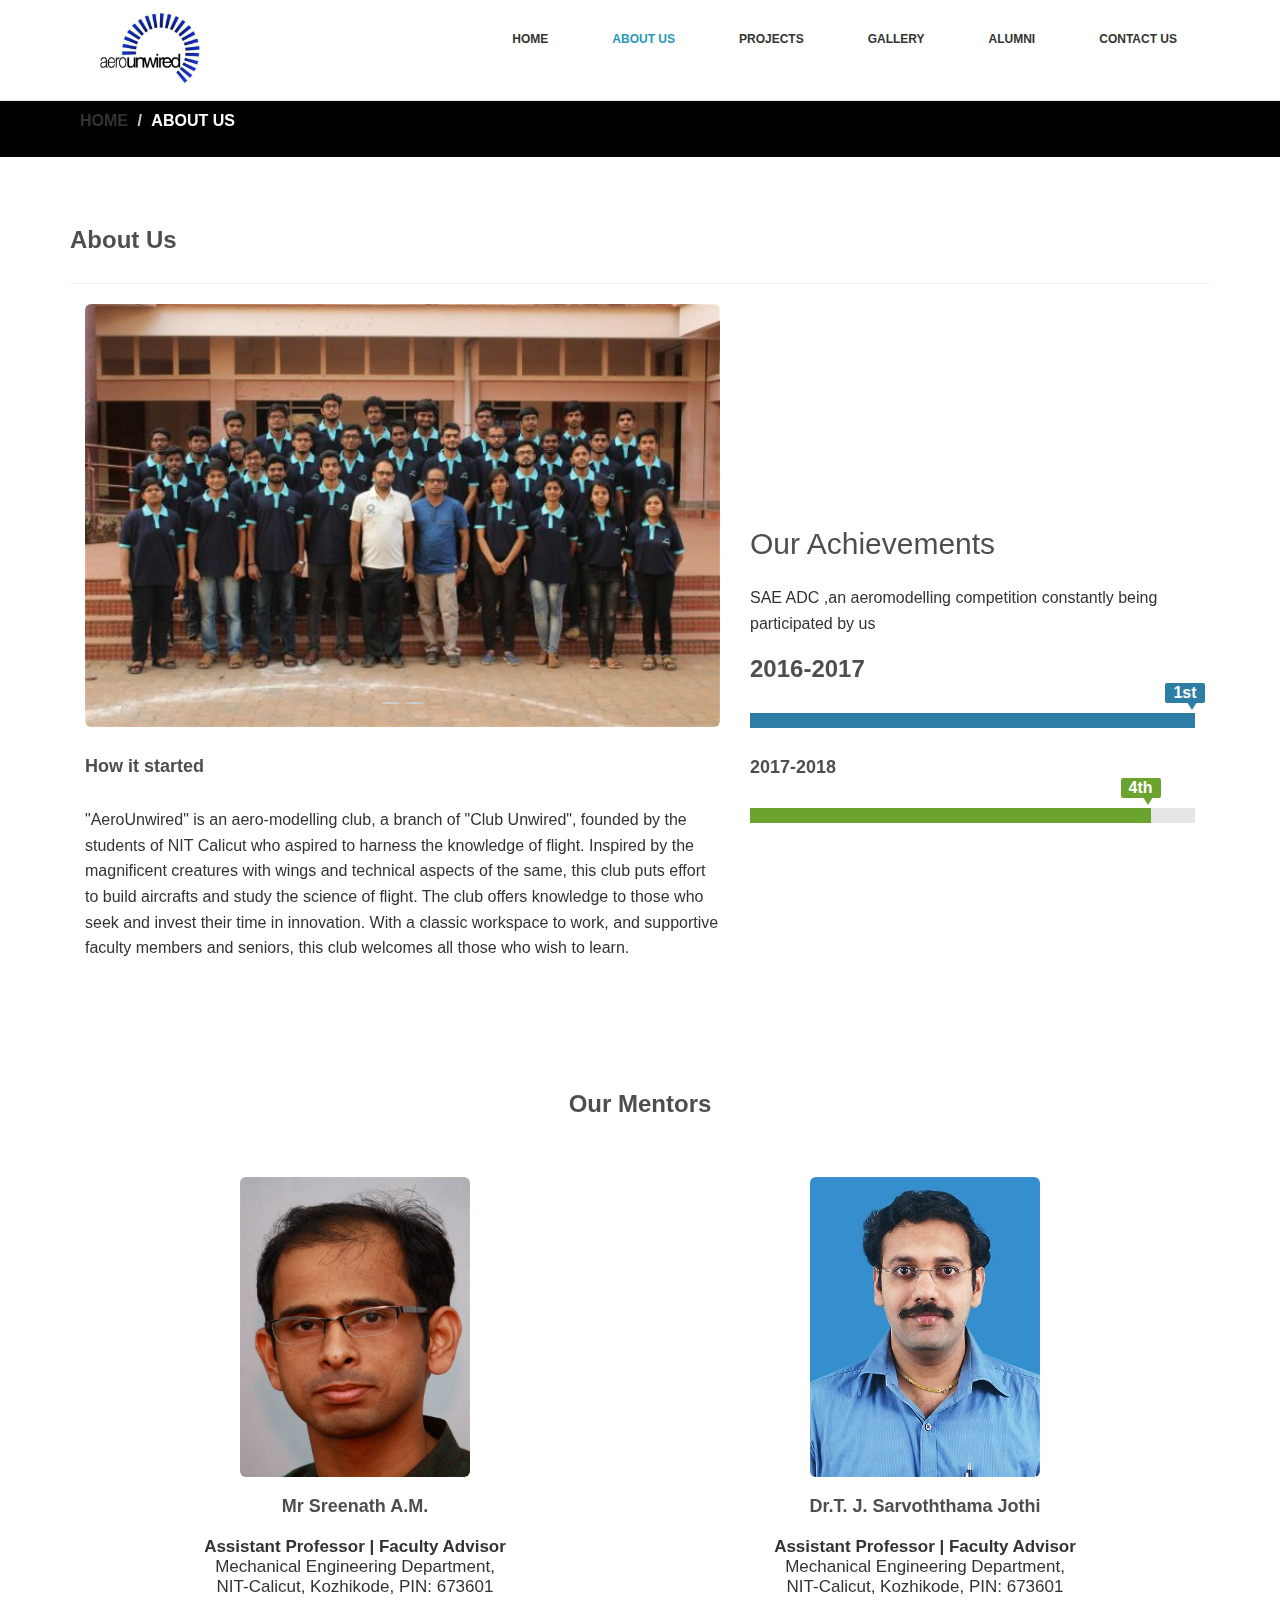
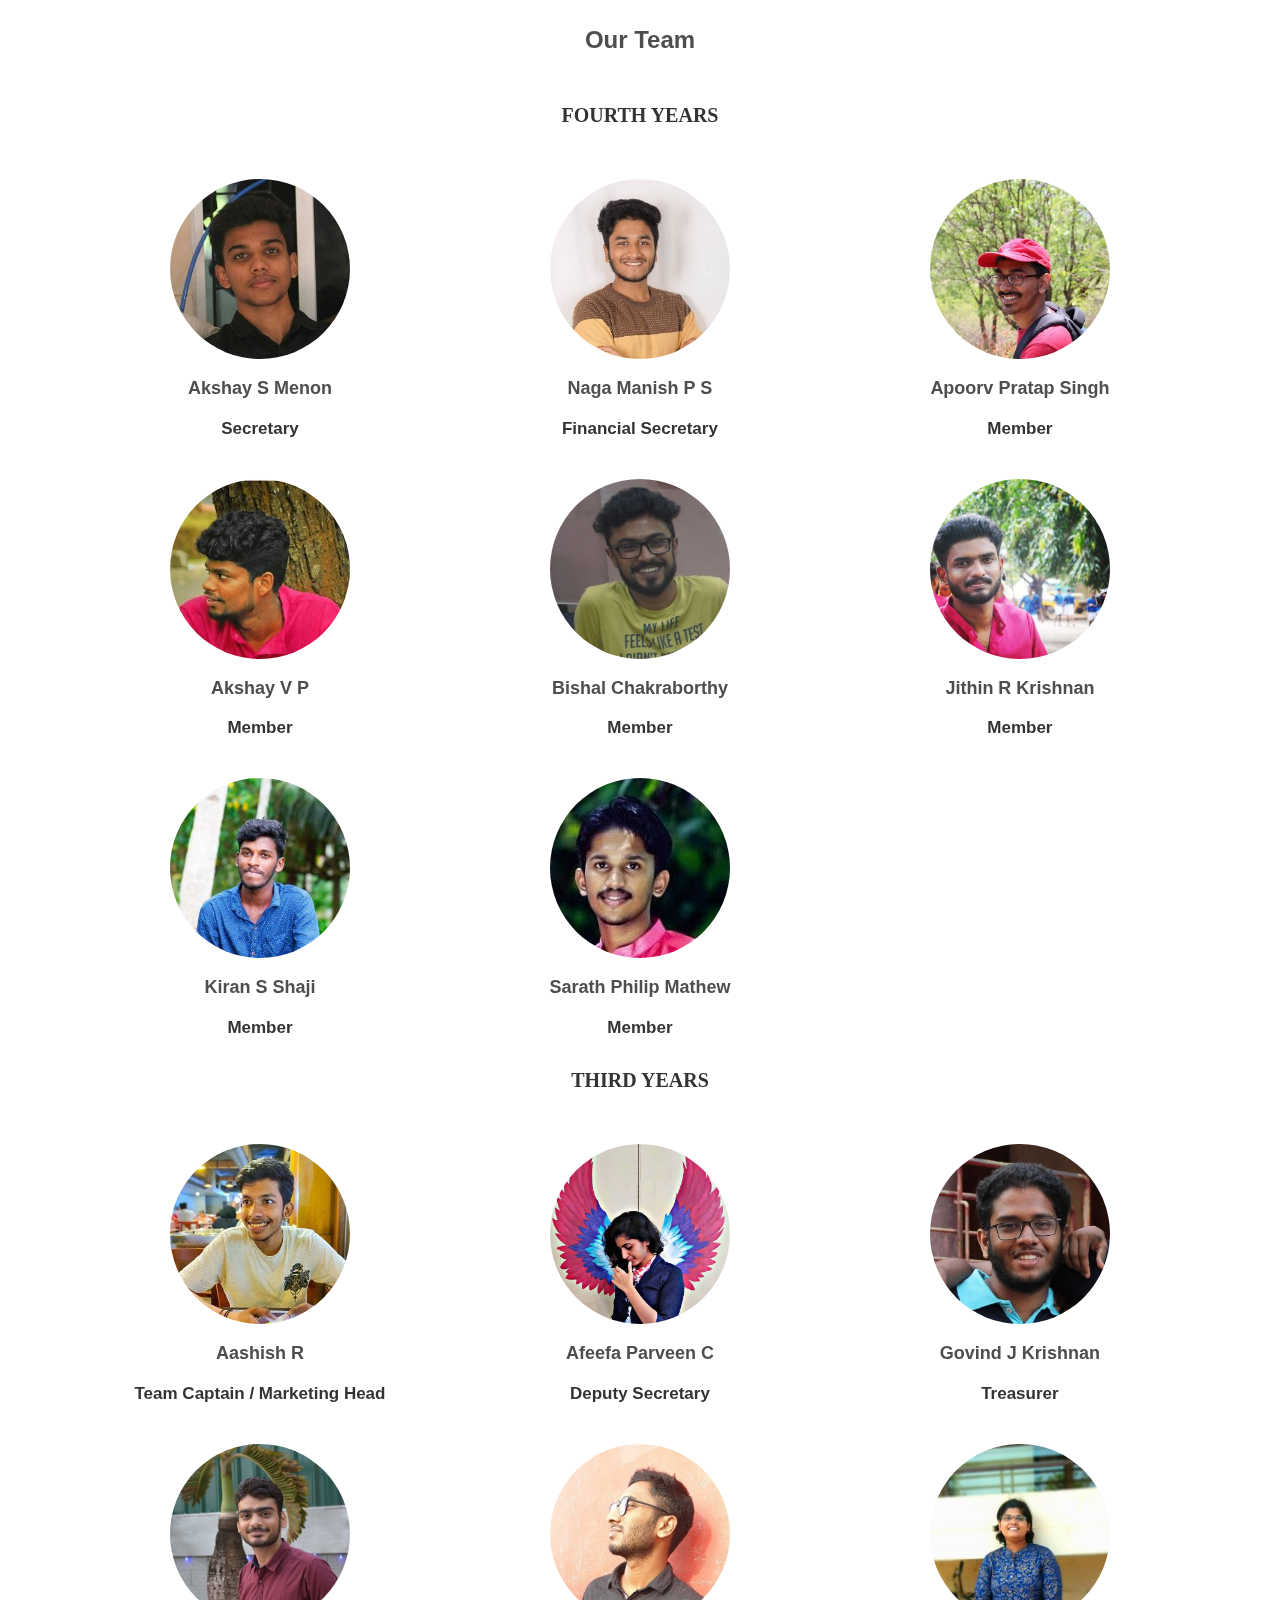
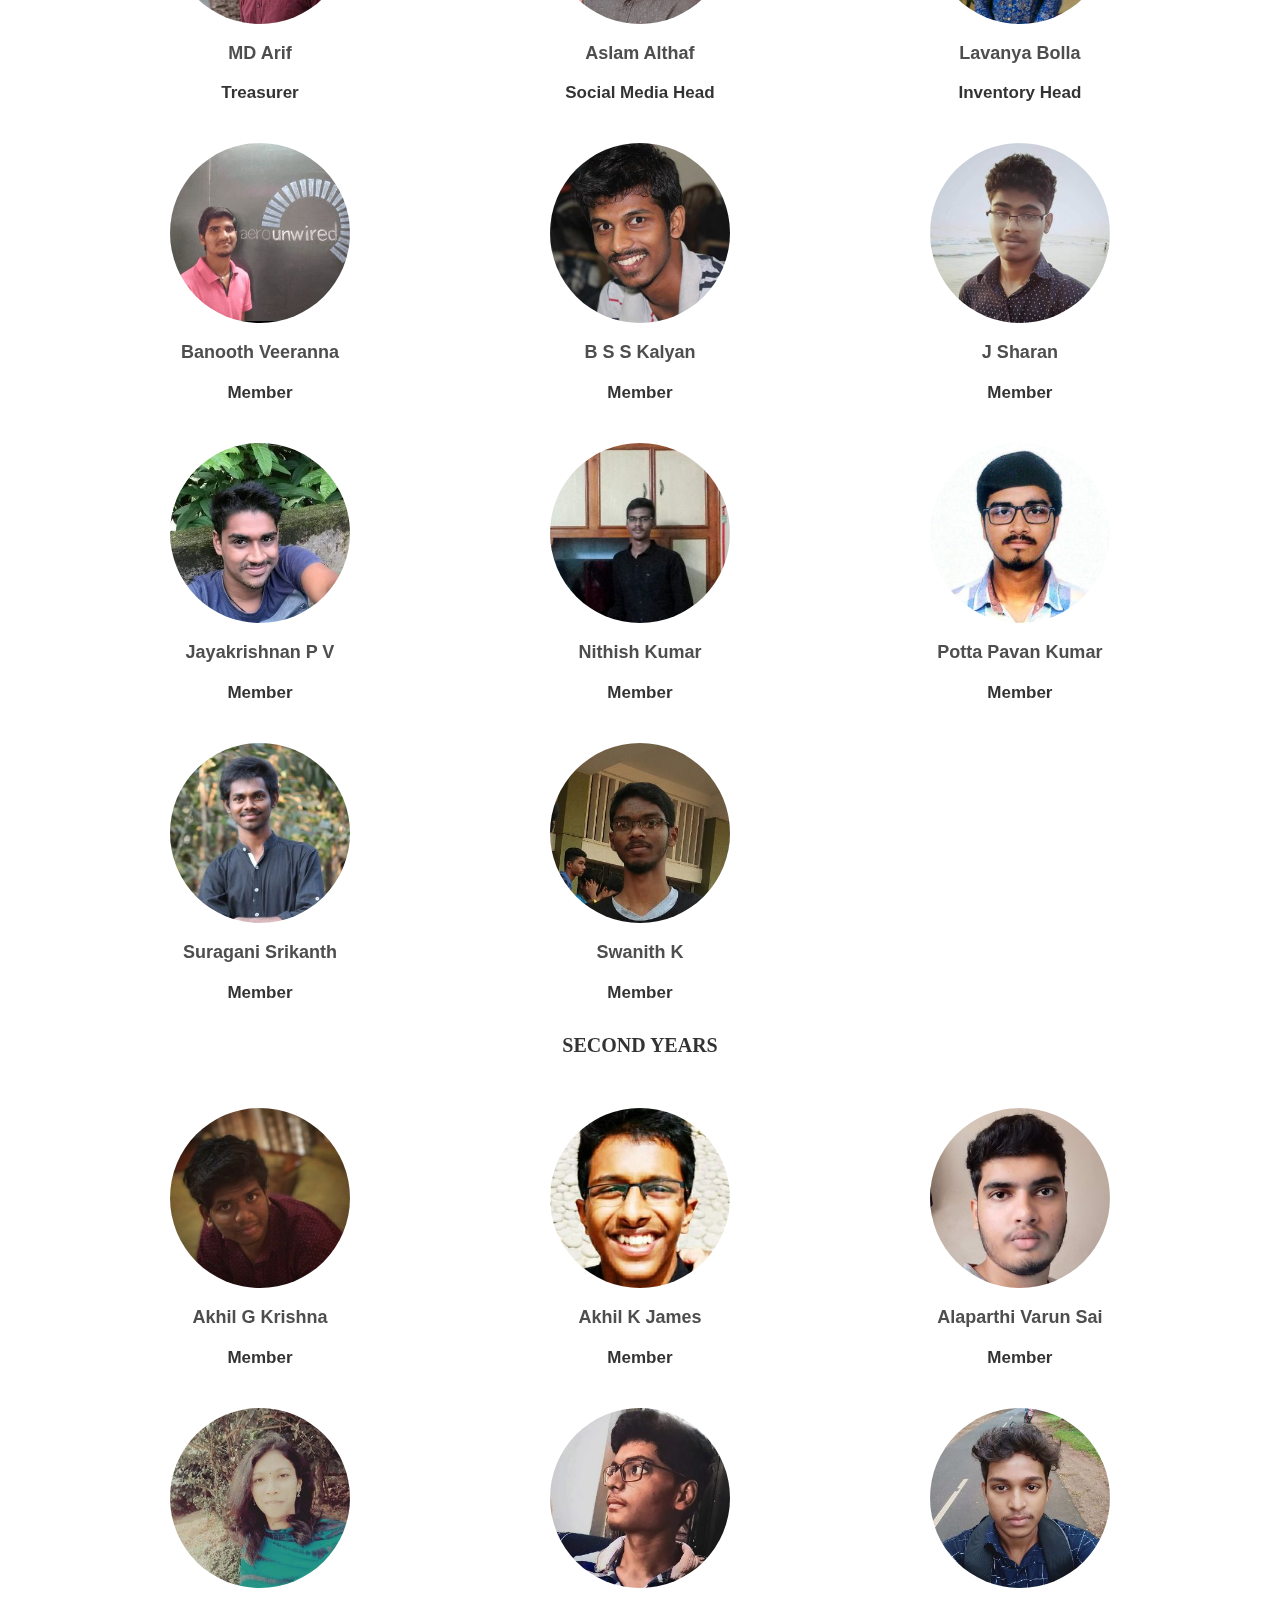
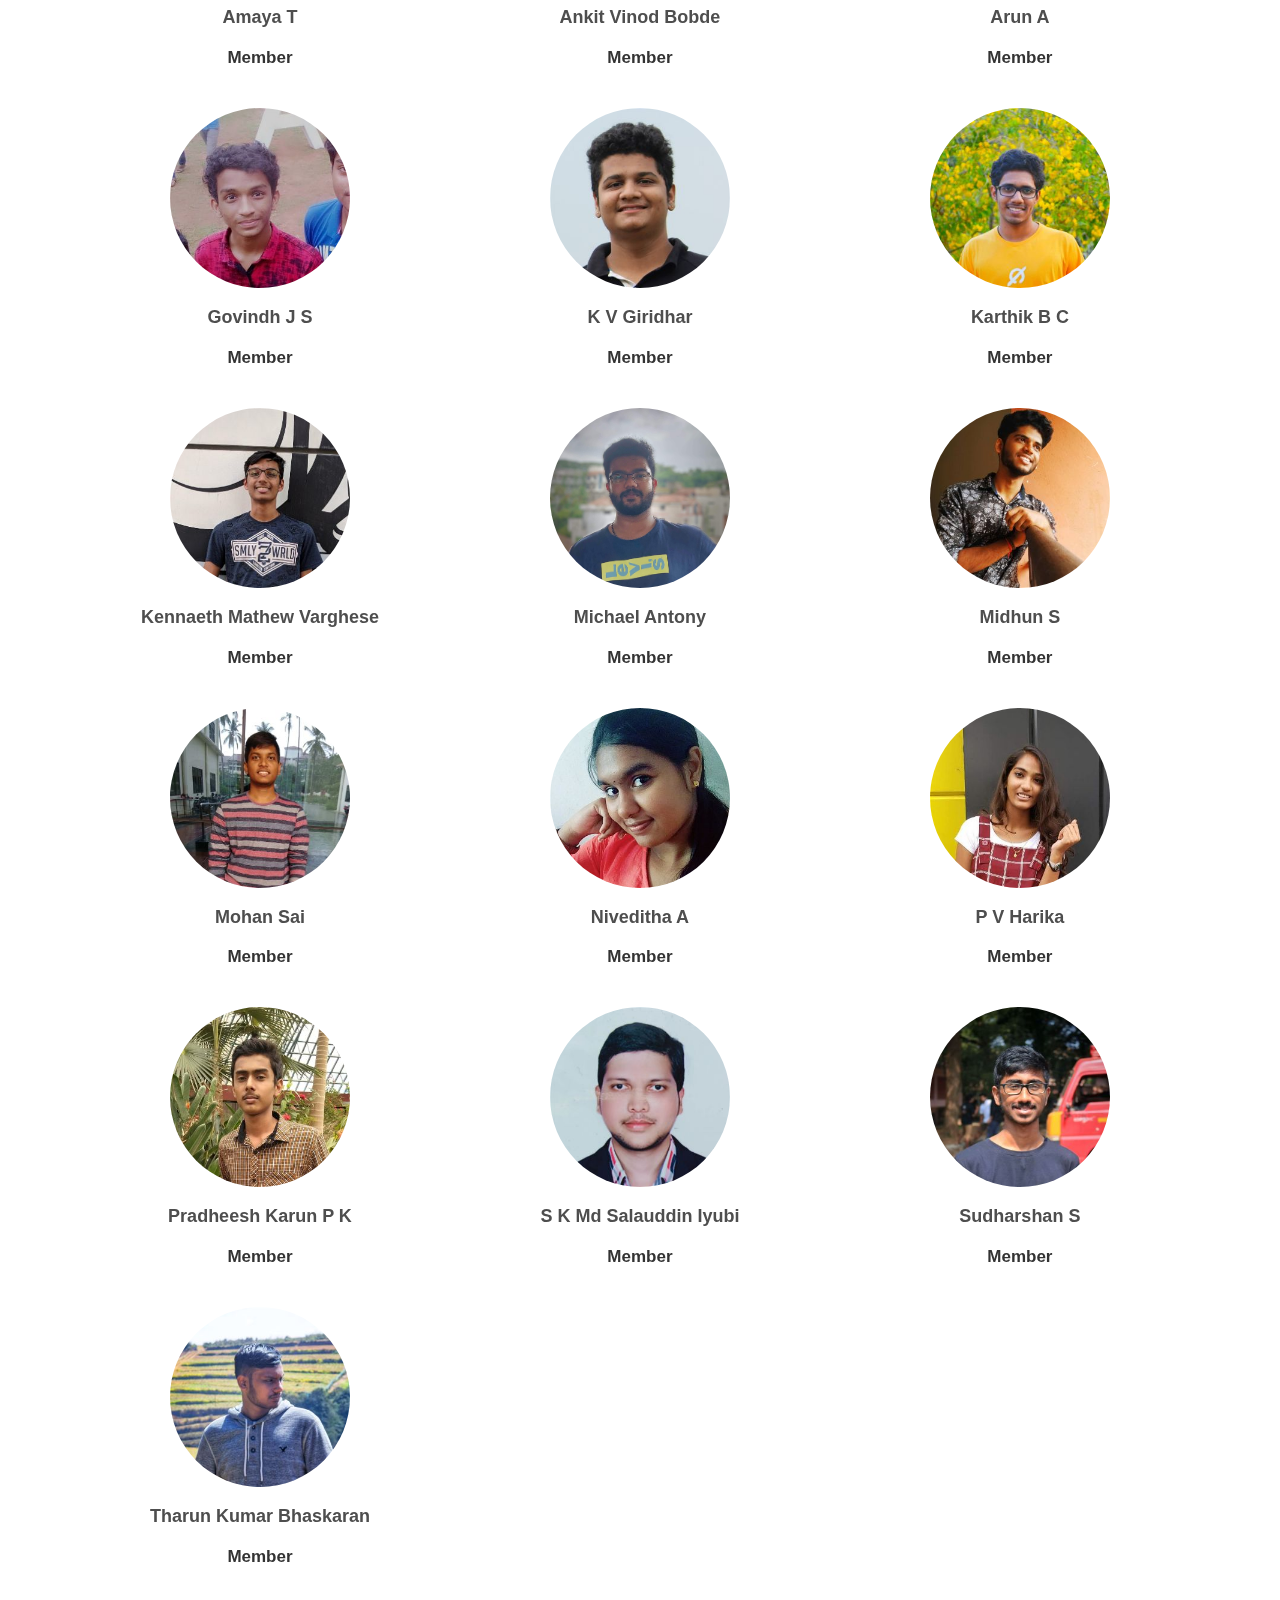
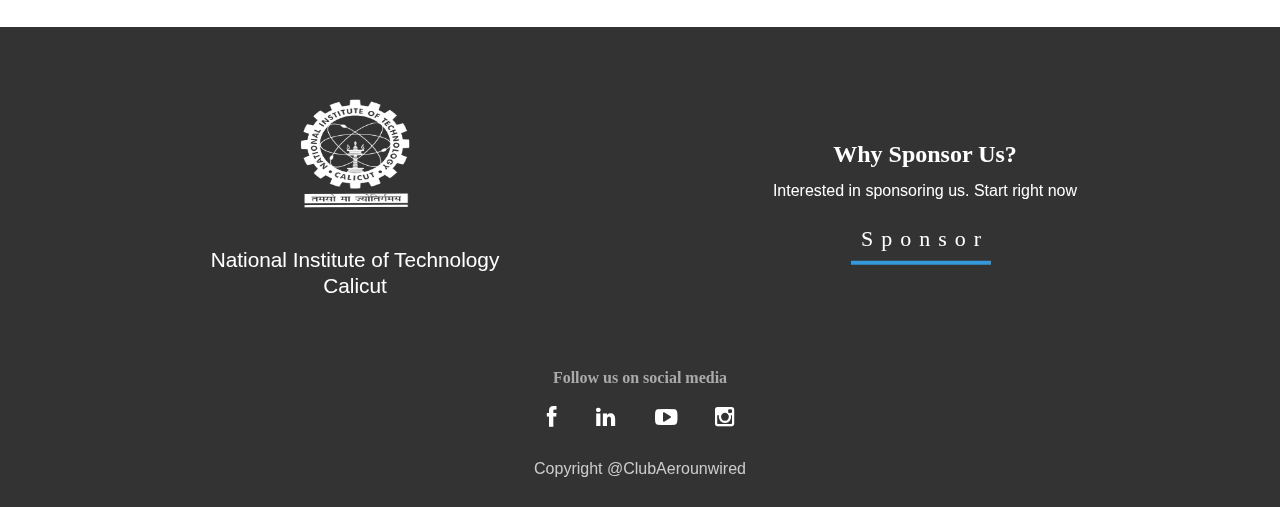
==== about.html @ 35755047 "sdasdasda" ====
<!DOCTYPE html>
<html lang="en">

<head>
	<meta charset="utf-8">
	<meta http-equiv="X-UA-Compatible" content="IE=edge">
	<meta name="viewport" content="width=device-width, initial-scale=1">
	<meta name="description" content="Deals with Rc Aircrafts and other aerospace related activities">
	<meta name="keywords" content="Marketing,New Drone Tech,Innovative Projects">
	<meta name="author" content="Aerounwired">
	<meta name="viewport" content="width=device-width, initial-scale=1.0">

	<title>Aerounwired - About Us</title>
	<link rel="shortcut icon" href="images/title/AERO1.ico" />
	<!-- Bootstrap -->
	<link rel="stylesheet" href="https://www.w3schools.com/w3css/4/w3.css">
	<link href="css/bootstrap.min.css" rel="stylesheet">
	<link rel="stylesheet" href="css/font-awesome.min.css">
	<link rel="stylesheet" href="css/animate.css">
	<link href="css/prettyPhoto.css" rel="stylesheet">
	<link href="css/style.css" rel="stylesheet" />
	<link href="css/hover.css" rel="stylesheet" />
	<link href="css/h.css" rel="stylesheet" />
	<!-- <link rel="stylesheet" href="https://www.w3schools.com/w3css/4/w3.css">-->
	<link href="css/profile.css" rel="stylesheet" />
	<!-- HTML5 shim and Respond.js for IE8 support of HTML5 elements and media queries -->
	<!-- WARNING: Respond.js doesn't work if you view the page via file:// -->
	<!--[if lt IE 9]>
      <script src="https://oss.maxcdn.com/html5shiv/3.7.2/html5shiv.min.js"></script>
      <script src="https://oss.maxcdn.com/respond/1.4.2/respond.min.js"></script>
    
    <![endif]-->
	<style>
		.mySlides {
			display: none;
			animation-name: example;
			animation-duration: .4;
			animation-iteration-count: infinite;
		}

		@keyframes example {
			0% {
				opacity: 0.2;
			}

			30% {
				opacity: 1;
			}

			60% {
				opacity: 0.1;
			}

			100% (opacity: 0; )
		}
	</style>
</head>

<body onload="myFunction()" style="margin: 0px">
	<section id="loader" class="wrapper">
		<div class="spinner">
			<i></i>
			<i></i>
			<i></i>
			<i></i>
			<i></i>
			<i></i>
			<i></i>
		</div>
	</section>
	<div id="page" style="display: none">
		<header>
			<nav class="navbar navbar-default navbar-fixed-top" role="navigation">
				<div class="navigation">
					<div class="container">
						<div class="navbar-header">

							<button type="button" class="navbar-toggle collapsed" data-toggle="collapse"
								data-target=".navbar-collapse.collapse">
								<span class="sr-only">Toggle navigation</span>
								<span class="icon-bar"></span>
								<span class="icon-bar"></span>
								<span class="icon-bar"></span>
							</button>
							<div style="margin-left: 30px ">
								<img class="logo1" src="images/aelogo.jpg">
							</div>

						</div>

						<div class="navbar-collapse collapse">
							<div class="menu">
								<ul class="nav nav-tabs" role="tablist">
									<li role="presentation"><a href="index.html">Home</a></li>
									<li role="presentation"><a href="about.html" class="active"
											style="color: #269abc">About Us</a></li>
									<li role="presentation"><a href="project.html">Projects</a></li>
									<li role="presentation"><a href="gallery.html">Gallery</a></li>
									<li role="presentation"><a href="alumni.html">Alumni</a></li>
									<li role="presentation"><a href="contact.html">Contact Us</a></li>
								</ul>
							</div>
						</div>
					</div>
				</div>
			</nav>
		</header>

		<div style="background-color:black" id="breadcrumb">
			<div class="container">
				<div style="background-color:rgba(72,61,139,0);color:white" class="breadcrumb">
					<li><a href="index.html">Home</a></li>
					<li>About Us</li>
				</div>
			</div>
		</div>

		<div class="aboutus">
			<div class="container">
				<h3>About Us</h3>
				<hr>
				<div class="col-md-7 wow fadeInDown" data-wow-duration="1000ms" data-wow-delay="300ms">





					<div class="w3-content w3-display-container" style="max-width:800px">
						<img class="mySlides w3-animate-fading" src="images/about/img2.jpg" style="width:100%">
						<img class="mySlides w3-animate-fading" src="images/about/img1.jpg" style="width:100%">
						<img class="mySlides w3-animate-fading" src="images/about/img3.jpg" style="width:100%">

						<div class="w3-center w3-container w3-section w3-large w3-text-white w3-display-bottommiddle"
							style="width:100%">
							<!--   <div class="w3-left w3-hover-text-khaki" onclick="plusDivs(-1)">&#10094;</div>
    <div class="w3-right w3-hover-text-khaki" onclick="plusDivs(1)">&#10095;</div>
    --> <span class="w3-badge demo w3-border w3-transparent w3-hover-white" onclick="currentDiv(1)"></span>
							<span class="w3-badge demo w3-border w3-transparent w3-hover-white"
								onclick="currentDiv(2)"></span>

						</div>
					</div>

					<!--<img src="images/about/img2.jpg" class="img-responsive">-->








					<h4>How it started</h4>
					<p>"AeroUnwired" is an aero-modelling club, a branch of "Club Unwired", founded by the students of
						NIT Calicut who aspired to harness the knowledge of flight. Inspired by the magnificent
						creatures with wings and technical aspects of the same, this club puts effort to build aircrafts
						and study the science of flight. The club offers knowledge to those who seek and invest their
						time in innovation. With a classic workspace to work, and supportive faculty members and
						seniors, this club welcomes all those who wish to learn. </p>

				</div>
				<div class="col-md-5 wow fadeInDown" data-wow-duration="1000ms" data-wow-delay="600ms">
					<div class="skill">
						<iframe width="100%" height="200px"
							src="https://www.facebook.com/plugins/post.php?href=https%3A%2F%2Fwww.facebook.com%2FUnwiredAeroNitCalicut%2Fposts%2F2105504962834036&width=500"
							width="500" height="670" style="border:none;overflow:hidden" scrolling="no" frameborder="0"
							allowTransparency="true" allow="encrypted-media"></iframe>
						<br><br>
						<h2>Our Achievements</h2>
						<p>SAE ADC ,an aeromodelling competition constantly being participated by us</p>

						<div class="progress-wrap">
							<h3>2016-2017</h3>
							<div class="progress">
								<div class="progress-bar  color1" role="progressbar" aria-valuenow="40"
									aria-valuemin="0" aria-valuemax="100" style="width: 100%">
									<span class="bar-width">1st</span>
								</div>

							</div>
						</div>

						<div class="progress-wrap">
							<h4>2017-2018</h4>
							<div class="progress">
								<div class="progress-bar color2" role="progressbar" aria-valuenow="20" aria-valuemin="0"
									aria-valuemax="100" style="width: 90%">
									<span class="bar-width">4th</span>
								</div>
							</div>
						</div>

						<!--	<div class="progress-wrap">
						<h4>CSS</h4>
						<div class="progress">
						  <div class="progress-bar color3" role="progressbar" aria-valuenow="60" aria-valuemin="0" aria-valuemax="100" style="width: 80%">
							<span class="bar-width">80%</span>
						  </div>
						</div>
					</div>

					<div class="progress-wrap">
						<h4>Wordpress</h4>
						<div class="progress">
						  <div class="progress-bar color4" role="progressbar" aria-valuenow="80" aria-valuemin="0" aria-valuemax="100" style="width: 90%">
							<span class="bar-width">90%</span>
						  </div>
						</div>
					</div> -->
					</div>
				</div>
			</div>
		</div>

		<div class="our-team">

			<div class="container">
				<h3 style="text-align: center">Our Mentors</h3>

				<div class="rectangle">
				</div>




				<div class="mentor wow fadeInDown " data-wow-duration="1000ms" data-wow-delay="300ms">
					<img class="img-fac" src="images/about/sreenath.jpg" alt="">
					<h4>Mr Sreenath A.M.</h4>
					<p class="fac-p"><b>Assistant Professor | Faculty Advisor</b><br>Mechanical Engineering
						Department,<br> NIT-Calicut, Kozhikode, PIN: 673601</p>
				</div>
				<div class="mentor wow fadeInDown " data-wow-duration="1000ms" data-wow-delay="600ms">
					<img class="img-fac" src="images/about/jothi.jpg" alt="">

					<h4>Dr.T. J. Sarvoththama Jothi </h4>
					<p class="fac-p"><b>Assistant Professor | Faculty Advisor</b><br>Mechanical Engineering
						Department,<br> NIT-Calicut, Kozhikode, PIN: 673601</p>
				</div>
				<br><br>
			</div>
			<div class="container">
				<h3 style="text-align: center">Our Team</h3>

				<div class="rectangle">
				</div>
				<div class="yr">FOURTH YEARS</div>
				<div class="student wow fadeInDown ">
					<img class="img-stu" src="images/about/members/Akshay Sudhakaran.jpg" alt="">

					<h4>Akshay S Menon </h4>
					<p class="fac-p"><b>Secretary</b></p>
				</div>
				<div class="student wow fadeInDown ">
					<img class="img-stu" src="images/about/members/Manish.JPG" alt="">

					<h4>Naga Manish P S </h4>
					<p class="fac-p"><b>Financial Secretary</b></p>
				</div>
				<div class="student wow fadeInDown ">
					<img class="img-stu" src="images/about/members/Apoorv.jpg" alt="">

					<h4>Apoorv Pratap Singh </h4>
					<p class="fac-p"><b>Member</b></p>
				</div>
				<div class="student wow fadeInDown ">
					<img class="img-stu" src="images/about/members/akshay v.p.jpg" alt="">

					<h4>Akshay V P </h4>
					<p class="fac-p"><b>Member</b></p>
				</div>
				<div class="student wow fadeInDown ">
					<img class="img-stu" src="images/about/members/bishalc.jpg" alt="">

					<h4>Bishal Chakraborthy </h4>
					<p class="fac-p"><b>Member</b></p>
				</div>
				<div class="student wow fadeInDown ">
					<img class="img-stu" src="images/about/members/Jithin R Krishnan.jpg" alt="">

					<h4>Jithin R Krishnan </h4>
					<p class="fac-p"><b>Member</b></p>
				</div>
				<div class="student wow fadeInDown ">
					<img class="img-stu" src="images/about/members/KIRAN S.jpg" alt="">

					<h4>Kiran S Shaji </h4>
					<p class="fac-p"><b>Member</b></p>
				</div>
				<div class="student wow fadeInDown ">
					<img class="img-stu" src="images/about/members/Sarath Mathew.jpg" alt="">

					<h4>Sarath Philip Mathew </h4>
					<p class="fac-p"><b>Member</b></p>
				</div>


				<div class="yr">THIRD YEARS</div>
				<div class="student wow fadeInDown ">
					<img class="img-stu" src="images/about/members/Aashish Ramesh.jpg" alt="">

					<h4> Aashish R </h4>
					<p class="fac-p"><b>Team Captain / Marketing Head</b></p>
				</div>
				<div class="student wow fadeInDown ">
					<img class="img-stu" src="images/about/members/afeefa.jpg" alt="">

					<h4>Afeefa Parveen C </h4>
					<p class="fac-p"><b>Deputy Secretary</b></p>
				</div>

				<div class="student wow fadeInDown ">
					<img class="img-stu" src="images/about/members/Govindh J Krishnan.jpg" alt="">

					<h4>Govind J Krishnan</h4>
					<p class="fac-p"><b> Treasurer</b></p>
				</div>
				<div class="student wow fadeInDown ">
					<img class="img-stu" src="images/about/members/arif md.JPG" alt="">

					<h4>MD Arif</h4>
					<p class="fac-p"><b> Treasurer</b></p>
				</div>


				<div class="student wow fadeInDown ">
					<img class="img-stu" src="images/about/members/aslam althaf.jpg" alt="">

					<h4>Aslam Althaf </h4>
					<p class="fac-p"><b>Social Media Head</b></p>
				</div>

				<div class="student wow fadeInDown ">
					<img class="img-stu" src="images/about/members/Lavanya Bolla.jpg" alt="">

					<h4>Lavanya Bolla </h4>
					<p class="fac-p"><b>Inventory Head</b></p>
				</div>
				




				<div class="student wow fadeInDown ">
					<img class="img-stu" src="images/about/members/banoth veeranna.jpg" alt="">

					<h4>Banooth Veeranna</h4>
					<p class="fac-p"><b>Member</b></p>
				</div>


				<div class="student wow fadeInDown ">
					<img class="img-stu" src="images/about/members/B S S Kalyan.JPG" alt="">

					<h4>B S S Kalyan </h4>
					<p class="fac-p"><b>Member</b></p>
				</div>



				<div class="student wow fadeInDown ">
					<img class="img-stu" src="images/about/members/sharan j.jpg" alt="">

					<h4>J Sharan </h4>
					<p class="fac-p"><b>Member</b></p>
				</div>
				<div class="student wow fadeInDown ">
					<img class="img-stu" src="images/about/members/jayakrishnan p.v.JPG" alt="">

					<h4>Jayakrishnan P V </h4>
					<p class="fac-p"><b>Member</b></p>
				</div>
				
			

				<div class="student wow fadeInDown ">
					<img class="img-stu" src="images/about/members/Nithish Kumar.jpg" alt="">

					<h4>Nithish Kumar </h4>
					<p class="fac-p"><b>Member</b></p>
				</div>
				<div class="student wow fadeInDown ">
					<img class="img-stu" src="images/about/members/PAVAN KUMAR.jpg" alt="">

					<h4>Potta Pavan Kumar </h4>
					<p class="fac-p"><b>Member</b></p>
				</div>

				<div class="student wow fadeInDown ">
					<img class="img-stu" src="images/about/members/Srikanth.jpg" alt="">

					<h4>Suragani Srikanth </h4>
					<p class="fac-p"><b>Member</b></p>
				</div>
				
				<div class="student wow fadeInDown ">
					<img class="img-stu" src="images/about/members/Swanith.jpg" alt="">

					<h4>Swanith K </h4>
					<p class="fac-p"><b>Member</b></p>
				</div>




				<div class="yr">SECOND YEARS</div>


				<div class="student wow fadeInDown ">
					<img class="img-stu" src="images/about/members/akhil g.krishna.jpg" alt="">

					<h4>Akhil G Krishna</h4>
					<p class="fac-p"><b>Member</b></p>
				</div>


				<div class="student wow fadeInDown ">
					<img class="img-stu" src="images/about/members/akhil k.james.jpg" alt="">

					<h4>Akhil K James</h4>
					<p class="fac-p"><b>Member</b></p>
				</div>


				<div class="student wow fadeInDown ">
					<img class="img-stu" src="images/about/members/varun sai.jpg" alt="">

					<h4> Alaparthi Varun Sai</h4>
					<p class="fac-p"><b>Member</b></p>
				</div>


				<div class="student wow fadeInDown ">
					<img class="img-stu" src="images/about/members/amaya t.jpg" alt="">

					<h4>Amaya T</h4>
					<p class="fac-p"><b>Member</b></p>
				</div>


				<div class="student wow fadeInDown ">
					<img class="img-stu" src="images/about/members/Ankit Bobde.jpg" alt="">

					<h4>Ankit Vinod Bobde</h4>
					<p class="fac-p"><b>Member</b></p>
				</div>

				<div class="student wow fadeInDown ">
					<img class="img-stu" src="images/about/members/arun a.jpg" alt="">

					<h4> Arun A</h4>
					<p class="fac-p"><b>Member</b></p>
				</div>

			



				<div class="student wow fadeInDown ">
					<img class="img-stu" src="images/about/members/Govind J S.jpg" alt="">

					<h4>Govindh J S </h4>
					<p class="fac-p"><b>Member</b></p>
				</div>

				<div class="student wow fadeInDown ">
					<img class="img-stu" src="images/about/members/Giridhar Dhananjay.jpg" alt="">

					<h4> K V Giridhar</h4>
					<p class="fac-p"><b>Member</b></p>
				</div>

				
				<div class="student wow fadeInDown ">
					<img class="img-stu" src="images/about/members/karthik b.c.jpg" alt="">

					<h4>Karthik B C </h4>
					<p class="fac-p"><b>Member</b></p>
				</div>
				<div class="student wow fadeInDown ">
					<img class="img-stu" src="images/about/members/kenneth mathew.varghese.jpg" alt="">

					<h4> Kennaeth Mathew Varghese</h4>
					<p class="fac-p"><b>Member</b></p>
				</div>
				<div class="student wow fadeInDown ">
					<img class="img-stu" src="images/about/members/Michael Antony.jpeg" alt="">

					<h4> Michael Antony</h4>
					<p class="fac-p"><b>Member</b></p>
				</div>
				<div class="student wow fadeInDown ">
					<img class="img-stu" src="images/about/members/MIDHUN SURESH.jpg" alt="">

					<h4> Midhun S</h4>
					<p class="fac-p"><b>Member</b></p>
				</div>
				<div class="student wow fadeInDown ">
					<img class="img-stu" src="images/about/members/mohansai pujari.jpg" alt="">

					<h4>Mohan Sai </h4>
					<p class="fac-p"><b>Member</b></p>
				</div>

				<div class="student wow fadeInDown ">
					<img class="img-stu" src="images/about/members/Niveditha Ajith.jpg" alt="">

					<h4>Niveditha A </h4>
					<p class="fac-p"><b>Member</b></p>
				</div>
				<div class="student wow fadeInDown ">
					<img class="img-stu" src="images/about/members/harika reddy.jpg" alt="">

					<h4>P V Harika </h4>
					<p class="fac-p"><b>Member</b></p>
				</div>
				<div class="student wow fadeInDown ">
					<img class="img-stu" src="images/about/members/Pradeesh Karun.jpg" alt="">

					<h4>Pradheesh Karun P K </h4>
					<p class="fac-p"><b>Member</b></p>
				</div>
				
				<div class="student wow fadeInDown ">
					<img class="img-stu" src="images/about/members/salauddin.jpg" alt="">

					<h4>S K Md Salauddin Iyubi </h4>
					<p class="fac-p"><b>Member</b></p>
				</div>
				<div class="student wow fadeInDown ">
					<img class="img-stu" src="images/about/members/Sudharsan .S.jpg" alt="">

					<h4>Sudharshan S </h4>
					<p class="fac-p"><b>Member</b></p>
				</div>
				<div class="student wow fadeInDown ">
					<img class="img-stu" src="images/about/members/tarun kumar.bhaskaran.jpg" alt="">

					<h4>Tharun Kumar Bhaskaran </h4>
					<p class="fac-p"><b>Member</b></p>
				</div>
				
			</div>




		</div>

		<footer>
			<div class="footer">
				<div class="container">

					<div class="college">
						<div class="col-md-6 c">
							<a href="http://www.nitc.ac.in"><img class="logo2" src="images/college/NITC_LOGO.png"></a>

							<div class=" cent" style="padding:5px">
								<p class="dis">National Institute of Technology<br>Calicut</p>
							</div>
						</div>
						<div class="col-md-6 cent " style="padding-top: 100px">
							<p class="dis1">Why Sponsor Us?</p>
							<div> Interested in sponsoring us. Start right now
								<div id="overlay1" onclick="off()">
									<div id="text1">

										<p class="hdd"> Why do we need your help?<br></p>
										<p class="hdd1">Unfortunately, a major problem in participating in the above
											events is the lack of funds. Aero-Unwired intends to take part in the SAE
											ADC 2020 and Pragyan 2020. The team requires money for the fabrication of
											the plane, which requires balsa and for the electronic components which are
											used to control the plane. We are also involved in community projects for
											which we are short of money. Both events are coming soon and we need to
											start on these as soon as possible.
											<br><br>Proceed to Milaap Crowdfunding site <br><a class="hdd2"
												href="https://milaap.org/fundraisers/aerounwired">Milaap</a></p>
										<p class="hdd1">Contact Marketing Head for more info<br><a class="hdd2"
												href="contact.html">Click here</a></p>
									</div>
								</div>

								<div class="ion openbtn" onclick="on()">
									<div class="svg-wrapper">
										<svg height="60" width="320" xmlns="http://www.w3.org/2000/svg">
											<rect class="shape" height="60" width="320" />
										</svg>
										<div class="text">Sponsor</div>
									</div>
								</div>
							</div>
						</div>
						<div class="social-icon" style="text-align: center">
							<div class="col-md-12 font bounceIn">
								Follow us on social media
							</div>
							<div class="row">
								<a href="https://www.facebook.com/UnwiredAeroNitCalicut" class="f"><i
										class="fa fa-facebook"></i></a>
								<a href="https://www.linkedin.com/company/aerounwired/" class="linn"><i
										class="fa fa-linkedin"></i></a>
								<a href="https://www.youtube.com/channel/UCjcbbcK1VAgwusNnKY3JDrQ" class="yo"> <i
										class="fa fa-youtube-play"></i></a>
								<a href="https://www.instagram.com/club_aerounwired/" class="in"><i
										class="fa fa-instagram"></i></a>
							</div>
						</div>

						<div class="col-md-4 col-md-offset-4">
							<div class="copyright">
								Copyright @ClubAerounwired
							</div>

						</div>
					</div>

					<div class="pull-right">
						<a href="#home" class="scrollup"><i style="color: white" class="fa fa-angle-up fa-3x"></i></a>
					</div>
				</div>
		</footer>

	</div>
	<!-- jQuery (necessary for Bootstrap's JavaScript plugins) -->
	<script src="js/jquery-2.1.1.min.js"></script>
	<!-- Include all compiled plugins (below), or include individual files as needed -->
	<script src="js/bootstrap.min.js"></script>
	<script src="js/jquery.prettyPhoto.js"></script>
	<script src="js/jquery.isotope.min.js"></script>
	<script src="js/wow.min.js"></script>
	<script src="js/functions.js"></script>
	<script>
		var myVar;

		var myIndex = 0;
		carousel();

		function carousel() {
			var i;
			var x = document.getElementsByClassName("mySlides");
			for (i = 0; i < x.length; i++) {
				x[i].style.display = "none";
			}
			myIndex++;
			if (myIndex > x.length) { myIndex = 1 }
			x[myIndex - 1].style.display = "block";
			setTimeout(carousel, 3000); // Change image every 2 seconds
		}
		function myFunction() {
			myVar = setTimeout(showPage, 500);
		}
		function on() {
			document.getElementById("overlay1").style.display = "block";
		}

		function off() {
			document.getElementById("overlay1").style.display = "none";
		}

		function showPage() {
			document.getElementById("loader").style.display = "none";
			document.getElementById("page").style.display = "block";
		}



		var slideIndex = 1;
		showDivs(slideIndex);

		function plusDivs(n) {
			showDivs(slideIndex += n);
		}

		function currentDiv(n) {
			showDivs(slideIndex = n);
		}

		function showDivs(n) {
			var i;
			var x = document.getElementsByClassName("mySlides");
			var dots = document.getElementsByClassName("demo");
			if (n > x.length) { slideIndex = 1 }
			if (n < 1) { slideIndex = x.length }
			for (i = 0; i < x.length; i++) {
				x[i].style.display = "none";
			}
			for (i = 0; i < dots.length; i++) {
				dots[i].className = dots[i].className.replace(" w3-white", "");
			}
			x[slideIndex - 1].style.display = "block";
			dots[slideIndex - 1].className += " w3-white";
		}
	</script>

</body>

</html>
---- css/prettyPhoto.css ----
div.pp_default .pp_top,div.pp_default .pp_top .pp_middle,div.pp_default .pp_top .pp_left,div.pp_default .pp_top .pp_right,div.pp_default .pp_bottom,div.pp_default .pp_bottom .pp_left,div.pp_default .pp_bottom .pp_middle,div.pp_default .pp_bottom .pp_right{height:13px}
div.pp_default .pp_top .pp_left{background:url(../images/prettyPhoto/default/sprite.png) -78px -93px no-repeat}
div.pp_default .pp_top .pp_middle{background:url(../images/prettyPhoto/default/sprite_x.png) top left repeat-x}
div.pp_default .pp_top .pp_right{background:url(../images/prettyPhoto/default/sprite.png) -112px -93px no-repeat}
div.pp_default .pp_content .ppt{color:#f8f8f8}
div.pp_default .pp_content_container .pp_left{background:url(../images/prettyPhoto/default/sprite_y.png) -7px 0 repeat-y;padding-left:13px}
div.pp_default .pp_content_container .pp_right{background:url(../images/prettyPhoto/default/sprite_y.png) top right repeat-y;padding-right:13px}
div.pp_default .pp_next:hover{background:url(../images/prettyPhoto/default/sprite_next.png) center right no-repeat;cursor:pointer}
div.pp_default .pp_previous:hover{background:url(../images/prettyPhoto/default/sprite_prev.png) center left no-repeat;cursor:pointer}
div.pp_default .pp_expand{background:url(../images/prettyPhoto/default/sprite.png) 0 -29px no-repeat;cursor:pointer;width:28px;height:28px}
div.pp_default .pp_expand:hover{background:url(../images/prettyPhoto/default/sprite.png) 0 -56px no-repeat;cursor:pointer}
div.pp_default .pp_contract{background:url(../images/prettyPhoto/default/sprite.png) 0 -84px no-repeat;cursor:pointer;width:28px;height:28px}
div.pp_default .pp_contract:hover{background:url(../images/prettyPhoto/default/sprite.png) 0 -113px no-repeat;cursor:pointer}
div.pp_default .pp_close{width:30px;height:30px;background:url(../images/prettyPhoto/default/sprite.png) 2px 1px no-repeat;cursor:pointer}
div.pp_default .pp_gallery ul li a{background:url(../images/prettyPhoto/default/default_thumb.png) center center #f8f8f8;border:1px solid #aaa}
div.pp_default .pp_social{margin-top:7px}
div.pp_default .pp_gallery a.pp_arrow_previous,div.pp_default .pp_gallery a.pp_arrow_next{position:static;left:auto}
div.pp_default .pp_nav .pp_play,div.pp_default .pp_nav .pp_pause{background:url(../images/prettyPhoto/default/sprite.png) -51px 1px no-repeat;height:30px;width:30px}
div.pp_default .pp_nav .pp_pause{background-position:-51px -29px}
div.pp_default a.pp_arrow_previous,div.pp_default a.pp_arrow_next{background:url(../images/prettyPhoto/default/sprite.png) -31px -3px no-repeat;height:20px;width:20px;margin:4px 0 0}
div.pp_default a.pp_arrow_next{left:52px;background-position:-82px -3px}
div.pp_default .pp_content_container .pp_details{margin-top:5px}
div.pp_default .pp_nav{clear:none;height:30px;width:110px;position:relative}
div.pp_default .pp_nav .currentTextHolder{font-family:Georgia;font-style:italic;color:#999;font-size:11px;left:75px;line-height:25px;position:absolute;top:2px;margin:0;padding:0 0 0 10px}
div.pp_default .pp_close:hover,div.pp_default .pp_nav .pp_play:hover,div.pp_default .pp_nav .pp_pause:hover,div.pp_default .pp_arrow_next:hover,div.pp_default .pp_arrow_previous:hover{opacity:0.7}
div.pp_default .pp_description{font-size:11px;font-weight:700;line-height:14px;margin:5px 50px 5px 0}
div.pp_default .pp_bottom .pp_left{background:url(../images/prettyPhoto/default/sprite.png) -78px -127px no-repeat}
div.pp_default .pp_bottom .pp_middle{background:url(../images/prettyPhoto/default/sprite_x.png) bottom left repeat-x}
div.pp_default .pp_bottom .pp_right{background:url(../images/prettyPhoto/default/sprite.png) -112px -127px no-repeat}
div.pp_default .pp_loaderIcon{background:url(../images/prettyPhoto/default/loader.gif) center center no-repeat}
div.light_rounded .pp_top .pp_left{background:url(../images/prettyPhoto/light_rounded/sprite.png) -88px -53px no-repeat}
div.light_rounded .pp_top .pp_right{background:url(../images/prettyPhoto/light_rounded/sprite.png) -110px -53px no-repeat}
div.light_rounded .pp_next:hover{background:url(../images/prettyPhoto/light_rounded/btnNext.png) center right no-repeat;cursor:pointer}
div.light_rounded .pp_previous:hover{background:url(../images/prettyPhoto/light_rounded/btnPrevious.png) center left no-repeat;cursor:pointer}
div.light_rounded .pp_expand{background:url(../images/prettyPhoto/light_rounded/sprite.png) -31px -26px no-repeat;cursor:pointer}
div.light_rounded .pp_expand:hover{background:url(../images/prettyPhoto/light_rounded/sprite.png) -31px -47px no-repeat;cursor:pointer}
div.light_rounded .pp_contract{background:url(../images/prettyPhoto/light_rounded/sprite.png) 0 -26px no-repeat;cursor:pointer}
div.light_rounded .pp_contract:hover{background:url(../images/prettyPhoto/light_rounded/sprite.png) 0 -47px no-repeat;cursor:pointer}
div.light_rounded .pp_close{width:75px;height:22px;background:url(../images/prettyPhoto/light_rounded/sprite.png) -1px -1px no-repeat;cursor:pointer}
div.light_rounded .pp_nav .pp_play{background:url(../images/prettyPhoto/light_rounded/sprite.png) -1px -100px no-repeat;height:15px;width:14px}
div.light_rounded .pp_nav .pp_pause{background:url(../images/prettyPhoto/light_rounded/sprite.png) -24px -100px no-repeat;height:15px;width:14px}
div.light_rounded .pp_arrow_previous{background:url(../images/prettyPhoto/light_rounded/sprite.png) 0 -71px no-repeat}
div.light_rounded .pp_arrow_next{background:url(../images/prettyPhoto/light_rounded/sprite.png) -22px -71px no-repeat}
div.light_rounded .pp_bottom .pp_left{background:url(../images/prettyPhoto/light_rounded/sprite.png) -88px -80px no-repeat}
div.light_rounded .pp_bottom .pp_right{background:url(../images/prettyPhoto/light_rounded/sprite.png) -110px -80px no-repeat}
div.dark_rounded .pp_top .pp_left{background:url(../images/prettyPhoto/dark_rounded/sprite.png) -88px -53px no-repeat}
div.dark_rounded .pp_top .pp_right{background:url(../images/prettyPhoto/dark_rounded/sprite.png) -110px -53px no-repeat}
div.dark_rounded .pp_content_container .pp_left{background:url(../images/prettyPhoto/dark_rounded/contentPattern.png) top left repeat-y}
div.dark_rounded .pp_content_container .pp_right{background:url(../images/prettyPhoto/dark_rounded/contentPattern.png) top right repeat-y}
div.dark_rounded .pp_next:hover{background:url(../images/prettyPhoto/dark_rounded/btnNext.png) center right no-repeat;cursor:pointer}
div.dark_rounded .pp_previous:hover{background:url(../images/prettyPhoto/dark_rounded/btnPrevious.png) center left no-repeat;cursor:pointer}
div.dark_rounded .pp_expand{background:url(../images/prettyPhoto/dark_rounded/sprite.png) -31px -26px no-repeat;cursor:pointer}
div.dark_rounded .pp_expand:hover{background:url(../images/prettyPhoto/dark_rounded/sprite.png) -31px -47px no-repeat;cursor:pointer}
div.dark_rounded .pp_contract{background:url(../images/prettyPhoto/dark_rounded/sprite.png) 0 -26px no-repeat;cursor:pointer}
div.dark_rounded .pp_contract:hover{background:url(../images/prettyPhoto/dark_rounded/sprite.png) 0 -47px no-repeat;cursor:pointer}
div.dark_rounded .pp_close{width:75px;height:22px;background:url(../images/prettyPhoto/dark_rounded/sprite.png) -1px -1px no-repeat;cursor:pointer}
div.dark_rounded .pp_description{margin-right:85px;color:#fff}
div.dark_rounded .pp_nav .pp_play{background:url(../images/prettyPhoto/dark_rounded/sprite.png) -1px -100px no-repeat;height:15px;width:14px}
div.dark_rounded .pp_nav .pp_pause{background:url(../images/prettyPhoto/dark_rounded/sprite.png) -24px -100px no-repeat;height:15px;width:14px}
div.dark_rounded .pp_arrow_previous{background:url(../images/prettyPhoto/dark_rounded/sprite.png) 0 -71px no-repeat}
div.dark_rounded .pp_arrow_next{background:url(../images/prettyPhoto/dark_rounded/sprite.png) -22px -71px no-repeat}
div.dark_rounded .pp_bottom .pp_left{background:url(../images/prettyPhoto/dark_rounded/sprite.png) -88px -80px no-repeat}
div.dark_rounded .pp_bottom .pp_right{background:url(../images/prettyPhoto/dark_rounded/sprite.png) -110px -80px no-repeat}
div.dark_rounded .pp_loaderIcon{background:url(../images/prettyPhoto/dark_rounded/loader.gif) center center no-repeat}
div.dark_square .pp_left,div.dark_square .pp_middle,div.dark_square .pp_right,div.dark_square .pp_content{background:#000}
div.dark_square .pp_description{color:#fff;margin:0 85px 0 0}
div.dark_square .pp_loaderIcon{background:url(../images/prettyPhoto/dark_square/loader.gif) center center no-repeat}
div.dark_square .pp_expand{background:url(../images/prettyPhoto/dark_square/sprite.png) -31px -26px no-repeat;cursor:pointer}
div.dark_square .pp_expand:hover{background:url(../images/prettyPhoto/dark_square/sprite.png) -31px -47px no-repeat;cursor:pointer}
div.dark_square .pp_contract{background:url(../images/prettyPhoto/dark_square/sprite.png) 0 -26px no-repeat;cursor:pointer}
div.dark_square .pp_contract:hover{background:url(../images/prettyPhoto/dark_square/sprite.png) 0 -47px no-repeat;cursor:pointer}
div.dark_square .pp_close{width:75px;height:22px;background:url(../images/prettyPhoto/dark_square/sprite.png) -1px -1px no-repeat;cursor:pointer}
div.dark_square .pp_nav{clear:none}
div.dark_square .pp_nav .pp_play{background:url(../images/prettyPhoto/dark_square/sprite.png) -1px -100px no-repeat;height:15px;width:14px}
div.dark_square .pp_nav .pp_pause{background:url(../images/prettyPhoto/dark_square/sprite.png) -24px -100px no-repeat;height:15px;width:14px}
div.dark_square .pp_arrow_previous{background:url(../images/prettyPhoto/dark_square/sprite.png) 0 -71px no-repeat}
div.dark_square .pp_arrow_next{background:url(../images/prettyPhoto/dark_square/sprite.png) -22px -71px no-repeat}
div.dark_square .pp_next:hover{background:url(../images/prettyPhoto/dark_square/btnNext.png) center right no-repeat;cursor:pointer}
div.dark_square .pp_previous:hover{background:url(../images/prettyPhoto/dark_square/btnPrevious.png) center left no-repeat;cursor:pointer}
div.light_square .pp_expand{background:url(../images/prettyPhoto/light_square/sprite.png) -31px -26px no-repeat;cursor:pointer}
div.light_square .pp_expand:hover{background:url(../images/prettyPhoto/light_square/sprite.png) -31px -47px no-repeat;cursor:pointer}
div.light_square .pp_contract{background:url(../images/prettyPhoto/light_square/sprite.png) 0 -26px no-repeat;cursor:pointer}
div.light_square .pp_contract:hover{background:url(../images/prettyPhoto/light_square/sprite.png) 0 -47px no-repeat;cursor:pointer}
div.light_square .pp_close{width:75px;height:22px;background:url(../images/prettyPhoto/light_square/sprite.png) -1px -1px no-repeat;cursor:pointer}
div.light_square .pp_nav .pp_play{background:url(../images/prettyPhoto/light_square/sprite.png) -1px -100px no-repeat;height:15px;width:14px}
div.light_square .pp_nav .pp_pause{background:url(../images/prettyPhoto/light_square/sprite.png) -24px -100px no-repeat;height:15px;width:14px}
div.light_square .pp_arrow_previous{background:url(../images/prettyPhoto/light_square/sprite.png) 0 -71px no-repeat}
div.light_square .pp_arrow_next{background:url(../images/prettyPhoto/light_square/sprite.png) -22px -71px no-repeat}
div.light_square .pp_next:hover{background:url(../images/prettyPhoto/light_square/btnNext.png) center right no-repeat;cursor:pointer}
div.light_square .pp_previous:hover{background:url(../images/prettyPhoto/light_square/btnPrevious.png) center left no-repeat;cursor:pointer}
div.facebook .pp_top .pp_left{background:url(../images/prettyPhoto/facebook/sprite.png) -88px -53px no-repeat}
div.facebook .pp_top .pp_middle{background:url(../images/prettyPhoto/facebook/contentPatternTop.png) top left repeat-x}
div.facebook .pp_top .pp_right{background:url(../images/prettyPhoto/facebook/sprite.png) -110px -53px no-repeat}
div.facebook .pp_content_container .pp_left{background:url(../images/prettyPhoto/facebook/contentPatternLeft.png) top left repeat-y}
div.facebook .pp_content_container .pp_right{background:url(../images/prettyPhoto/facebook/contentPatternRight.png) top right repeat-y}
div.facebook .pp_expand{background:url(../images/prettyPhoto/facebook/sprite.png) -31px -26px no-repeat;cursor:pointer}
div.facebook .pp_expand:hover{background:url(../images/prettyPhoto/facebook/sprite.png) -31px -47px no-repeat;cursor:pointer}
div.facebook .pp_contract{background:url(../images/prettyPhoto/facebook/sprite.png) 0 -26px no-repeat;cursor:pointer}
div.facebook .pp_contract:hover{background:url(../images/prettyPhoto/facebook/sprite.png) 0 -47px no-repeat;cursor:pointer}
div.facebook .pp_close{width:22px;height:22px;background:url(../images/prettyPhoto/facebook/sprite.png) -1px -1px no-repeat;cursor:pointer}
div.facebook .pp_description{margin:0 37px 0 0}
div.facebook .pp_loaderIcon{background:url(../images/prettyPhoto/facebook/loader.gif) center center no-repeat}
div.facebook .pp_arrow_previous{background:url(../images/prettyPhoto/facebook/sprite.png) 0 -71px no-repeat;height:22px;margin-top:0;width:22px}
div.facebook .pp_arrow_previous.disabled{background-position:0 -96px;cursor:default}
div.facebook .pp_arrow_next{background:url(../images/prettyPhoto/facebook/sprite.png) -32px -71px no-repeat;height:22px;margin-top:0;width:22px}
div.facebook .pp_arrow_next.disabled{background-position:-32px -96px;cursor:default}
div.facebook .pp_nav{margin-top:0}
div.facebook .pp_nav p{font-size:15px;padding:0 3px 0 4px}
div.facebook .pp_nav .pp_play{background:url(../images/prettyPhoto/facebook/sprite.png) -1px -123px no-repeat;height:22px;width:22px}
div.facebook .pp_nav .pp_pause{background:url(../images/prettyPhoto/facebook/sprite.png) -32px -123px no-repeat;height:22px;width:22px}
div.facebook .pp_next:hover{background:url(../images/prettyPhoto/facebook/btnNext.png) center right no-repeat;cursor:pointer}
div.facebook .pp_previous:hover{background:url(../images/prettyPhoto/facebook/btnPrevious.png) center left no-repeat;cursor:pointer}
div.facebook .pp_bottom .pp_left{background:url(../images/prettyPhoto/facebook/sprite.png) -88px -80px no-repeat}
div.facebook .pp_bottom .pp_middle{background:url(../images/prettyPhoto/facebook/contentPatternBottom.png) top left repeat-x}
div.facebook .pp_bottom .pp_right{background:url(../images/prettyPhoto/facebook/sprite.png) -110px -80px no-repeat}
div.pp_pic_holder a:focus{outline:none}
div.pp_overlay{background:#000;display:none;left:0;position:absolute;top:0;width:100%;z-index:9500}
div.pp_pic_holder{display:none;position:absolute;width:100px;z-index:10000}
.pp_content{height:40px;min-width:40px}
* html .pp_content{width:40px}
.pp_content_container{position:relative;text-align:left;width:100%}
.pp_content_container .pp_left{padding-left:20px}
.pp_content_container .pp_right{padding-right:20px}
.pp_content_container .pp_details{float:left;margin:10px 0 2px}
.pp_description{display:none;margin:0}
.pp_social{float:left;margin:0}
.pp_social .facebook{float:left;margin-left:5px;width:55px;overflow:hidden}
.pp_social .twitter{float:left}
.pp_nav{clear:right;float:left;margin:3px 10px 0 0}
.pp_nav p{float:left;white-space:nowrap;margin:2px 4px}
.pp_nav .pp_play,.pp_nav .pp_pause{float:left;margin-right:4px;text-indent:-10000px}
a.pp_arrow_previous,a.pp_arrow_next{display:block;float:left;height:15px;margin-top:3px;overflow:hidden;text-indent:-10000px;width:14px}
.pp_hoverContainer{position:absolute;top:0;width:100%;z-index:2000}
.pp_gallery{display:none;left:50%;margin-top:-50px;position:absolute;z-index:10000}
.pp_gallery div{float:left;overflow:hidden;position:relative}
.pp_gallery ul{float:left;height:35px;position:relative;white-space:nowrap;margin:0 0 0 5px;padding:0}
.pp_gallery ul a{border:1px rgba(0,0,0,0.5) solid;display:block;float:left;height:33px;overflow:hidden}
.pp_gallery ul a img{border:0}
.pp_gallery li{display:block;float:left;margin:0 5px 0 0;padding:0}
.pp_gallery li.default a{background:url(../images/prettyPhoto/facebook/default_thumbnail.gif) 0 0 no-repeat;display:block;height:33px;width:50px}
.pp_gallery .pp_arrow_previous,.pp_gallery .pp_arrow_next{margin-top:7px!important}
a.pp_next{background:url(../images/prettyPhoto/light_rounded/btnNext.png) 10000px 10000px no-repeat;display:block;float:right;height:100%;text-indent:-10000px;width:49%}
a.pp_previous{background:url(../images/prettyPhoto/light_rounded/btnNext.png) 10000px 10000px no-repeat;display:block;float:left;height:100%;text-indent:-10000px;width:49%}
a.pp_expand,a.pp_contract{cursor:pointer;display:none;height:20px;position:absolute;right:30px;text-indent:-10000px;top:10px;width:20px;z-index:20000}
a.pp_close{position:absolute;right:0;top:0;display:block;line-height:22px;text-indent:-10000px}
.pp_loaderIcon{display:block;height:24px;left:50%;position:absolute;top:50%;width:24px;margin:-12px 0 0 -12px}
#pp_full_res{line-height:1!important}
#pp_full_res .pp_inline{text-align:left}
#pp_full_res .pp_inline p{margin:0 0 15px}
div.ppt{color:#fff;display:none;font-size:17px;z-index:9999;margin:0 0 5px 15px}
div.pp_default .pp_content,div.light_rounded .pp_content{background-color:#fff}
div.pp_default #pp_full_res .pp_inline,div.light_rounded .pp_content .ppt,div.light_rounded #pp_full_res .pp_inline,div.light_square .pp_content .ppt,div.light_square #pp_full_res .pp_inline,div.facebook .pp_content .ppt,div.facebook #pp_full_res .pp_inline{color:#000}
div.pp_default .pp_gallery ul li a:hover,div.pp_default .pp_gallery ul li.selected a,.pp_gallery ul a:hover,.pp_gallery li.selected a{border-color:#fff}
div.pp_default .pp_details,div.light_rounded .pp_details,div.dark_rounded .pp_details,div.dark_square .pp_details,div.light_square .pp_details,div.facebook .pp_details{position:relative}
div.light_rounded .pp_top .pp_middle,div.light_rounded .pp_content_container .pp_left,div.light_rounded .pp_content_container .pp_right,div.light_rounded .pp_bottom .pp_middle,div.light_square .pp_left,div.light_square .pp_middle,div.light_square .pp_right,div.light_square .pp_content,div.facebook .pp_content{background:#fff}
div.light_rounded .pp_description,div.light_square .pp_description{margin-right:85px}
div.light_rounded .pp_gallery a.pp_arrow_previous,div.light_rounded .pp_gallery a.pp_arrow_next,div.dark_rounded .pp_gallery a.pp_arrow_previous,div.dark_rounded .pp_gallery a.pp_arrow_next,div.dark_square .pp_gallery a.pp_arrow_previous,div.dark_square .pp_gallery a.pp_arrow_next,div.light_square .pp_gallery a.pp_arrow_previous,div.light_square .pp_gallery a.pp_arrow_next{margin-top:12px!important}
div.light_rounded .pp_arrow_previous.disabled,div.dark_rounded .pp_arrow_previous.disabled,div.dark_square .pp_arrow_previous.disabled,div.light_square .pp_arrow_previous.disabled{background-position:0 -87px;cursor:default}
div.light_rounded .pp_arrow_next.disabled,div.dark_rounded .pp_arrow_next.disabled,div.dark_square .pp_arrow_next.disabled,div.light_square .pp_arrow_next.disabled{background-position:-22px -87px;cursor:default}
div.light_rounded .pp_loaderIcon,div.light_square .pp_loaderIcon{background:url(../images/prettyPhoto/light_rounded/loader.gif) center center no-repeat}
div.dark_rounded .pp_top .pp_middle,div.dark_rounded .pp_content,div.dark_rounded .pp_bottom .pp_middle{background:url(../images/prettyPhoto/dark_rounded/contentPattern.png) top left repeat}
div.dark_rounded .currentTextHolder,div.dark_square .currentTextHolder{color:#c4c4c4}
div.dark_rounded #pp_full_res .pp_inline,div.dark_square #pp_full_res .pp_inline{color:#fff}
.pp_top,.pp_bottom{height:20px;position:relative}
* html .pp_top,* html .pp_bottom{padding:0 20px}
.pp_top .pp_left,.pp_bottom .pp_left{height:20px;left:0;position:absolute;width:20px}
.pp_top .pp_middle,.pp_bottom .pp_middle{height:20px;left:20px;position:absolute;right:20px}
* html .pp_top .pp_middle,* html .pp_bottom .pp_middle{left:0;position:static}
.pp_top .pp_right,.pp_bottom .pp_right{height:20px;left:auto;position:absolute;right:0;top:0;width:20px}
.pp_fade,.pp_gallery li.default a img{display:none}
---- css/style.css ----
/* ==== Google font ==== */
@import url(
  http://fonts.googleapis.com/css?family=Open+Sans:400,
  300,
  700,
  600
);
@import url("font-awesome.css");
/* ==== overwrite bootstrap standard ==== */
@import url("animate.css");
#displayy, #displayy1, #displayy2 {
  display: none;
  position: fixed;
  left: 0;
  top: 0;
  height: 100%;
  width: 100%;
  background-color: #000;
  animation:slide1 .5s ease-in-out;
  
  padding: 10% 0;
  z-index: 1;
}
.para {
  position: relative;
  color: white;
  width: 50%;
  float: right;
  padding: 10% 10%;

  vertical-align: middle;
  text-align: center;
}
@keyframes slide1 {
  from {
    opacity: 0;
    top:100%;
    left: 100%;
  
  }
  to {
    opacity: 0.9;
    top: 0;
    left:0;}
}

@keyframes slide2 {
  
  from {
    opacity: 0.9;
    top: 0;
    left:0;}
    to{
    opacity: 0;
    top:100%;
    left: 100%;
  
  }
}
.ppp {
  opacity: 1 !important;
  z-index: 1;
    position: relative;
  float: left;
  left: 0;
  width: 50%;
  padding: 5%;
 
  text-align: center;
  display: inline-block;
}


.c {
  padding-top: 40px;
}
.ion {
  margin-top: 50px;
  height: auto;
  padding: 15px;
  text-align: center;
}
.cent {
  text-align: center;
  padding-top: 40px;
}
.dis {
  color: white;
  font-size: 1.3em;
  font-weight: 200;
  font-family: GT Walsheim, Sans-serif;
}
.dis1 {
  color: white;
  font-size: 1.5em;
  font-weight: 700;
  font-family: Palanquin, Montserrat;
}
.college {
  width: 100%;
  height: auto;
  color: white;

  text-align: center;
}
.logo2 {
  height: 10em;
  width: 8em;
}
.colo {
  background-color: #87cefa;
  padding: 20px;
  width: 100%;
  height: 250px;
}
.al {
  width: 80%;
  height: 2px;
  display: inline-block;
  background-color: #dcdcdc;
}
.title2 {
  letter-spacing: 3px;
  font-weight: 400;

  font-family: Good Times;
}
.rectangle {
  height: 2px;
  align: center;
  position: absolute;
  background-color: black;

  animation-name: rec;
  animation-timing-function: 0.3s ease-in;
  animation-duration: 3s;

  animation-iteration-count: infinite;
}
.rectangle1 {
  height: 2px;
  position: absolute;
  z-index: -100000;

  background-color: #6666ff;

  animation-name: rec1;
  animation-timing-function: 0.9s ease-in;
  animation-duration: 3s;

  animation-iteration-count: infinite;
}
@keyframes rec {
  0% {
    width: 0px;
    left: 50%;
  }
  30% {
    width: 30%;
    left: 60%;
  }
  70% {
    width: 30%;
    left: 10%;
  }
  100% {
    width: 0px;
    left: 50%;
  }
}
@keyframes rec1 {
  0% {
    width: 0px;
    left: 100%;
  }
  25% {
    width: 30%;
    right: 60%;
  }
  50% {
    width: 2px;
    height: 2px;
    left: 10%;
    top: 80%;
  }
  75% {
    width: 2px;
    height: 30%;
    left: 10%;
    top: 50%;
  }
  100% {
    width: 0px;
    left: 10%;
    top: 0%;
  }
}
#page {
  height: auto;
  width: auto;
  animation-name: k;
  animation-duration: 2s;
}
@keyframes k {
  from {
    opacity: 0;
  }
  to {
    opacity: 1;
  }
}

* {
  -webkit-box-sizing: border-box;
  -moz-box-sizing: border-box;
  box-sizing: border-box;
}

section.wrapper {
  padding: 40px 0;
  position: absolute;
  left: 45%;
  top: 40%;
  z-index: 1;
  animation-name: k;
  animation-duration: 2s;
  animation-timing-function: ease-in-out;
}
section.wrapper.dark {
  background: #313134;
}

div.spinner {
  -moz-animation: rotate 10s infinite linear;
  -webkit-animation: rotate 10s infinite linear;
  animation: rotate 10s infinite linear;
  position: relative;
  display: block;
  margin: auto;
  width: 142px;
  height: 142px;
}
div.spinner i {
  -moz-animation: rotate 3s infinite cubic-bezier(0.09, 0.6, 0.8, 0.03);
  -webkit-animation: rotate 3s infinite cubic-bezier(0.09, 0.6, 0.8, 0.03);
  animation: rotate 3s infinite cubic-bezier(0.09, 0.6, 0.8, 0.03);
  -moz-transform-origin: 50% 100% 0;
  -webkit-transform-origin: 50% 100% 0;
  transform-origin: 50% 100% 0;
  position: absolute;
  display: inline-block;
  top: 50%;
  left: 50%;
  border: solid 6px transparent;
  border-bottom: none;
}
div.spinner i:nth-child(1) {
  -moz-animation-timing-function: cubic-bezier(0.09, 0.3, 0.12, 0.03);
  -webkit-animation-timing-function: cubic-bezier(0.09, 0.3, 0.12, 0.03);
  animation-timing-function: cubic-bezier(0.09, 0.3, 0.12, 0.03);
  width: 44px;
  height: 22px;
  margin-top: -22px;
  margin-left: -22px;
  border-color: #3333ff;
  border-top-left-radius: 36px;
  border-top-right-radius: 36px;
}
div.spinner i:nth-child(2) {
  -moz-animation-timing-function: cubic-bezier(0.09, 0.6, 0.24, 0.03);
  -webkit-animation-timing-function: cubic-bezier(0.09, 0.6, 0.24, 0.03);
  animation-timing-function: cubic-bezier(0.09, 0.6, 0.24, 0.03);
  width: 58px;
  height: 29px;
  margin-top: -29px;
  margin-left: -29px;
  border-color: #4d4dff;
  border-top-left-radius: 42px;
  border-top-right-radius: 42px;
}
div.spinner i:nth-child(3) {
  -moz-animation-timing-function: cubic-bezier(0.09, 0.9, 0.36, 0.03);
  -webkit-animation-timing-function: cubic-bezier(0.09, 0.9, 0.36, 0.03);
  animation-timing-function: cubic-bezier(0.09, 0.9, 0.36, 0.03);
  width: 72px;
  height: 36px;
  margin-top: -36px;
  margin-left: -36px;
  border-color: #6666ff;
  border-top-left-radius: 48px;
  border-top-right-radius: 48px;
}
div.spinner i:nth-child(4) {
  -moz-animation-timing-function: cubic-bezier(0.09, 1.2, 0.48, 0.03);
  -webkit-animation-timing-function: cubic-bezier(0.09, 1.2, 0.48, 0.03);
  animation-timing-function: cubic-bezier(0.09, 1.2, 0.48, 0.03);
  width: 86px;
  height: 43px;
  margin-top: -43px;
  margin-left: -43px;
  border-color: #8080ff;
  border-top-left-radius: 54px;
  border-top-right-radius: 54px;
}
div.spinner i:nth-child(5) {
  -moz-animation-timing-function: cubic-bezier(0.09, 1.5, 0.6, 0.03);
  -webkit-animation-timing-function: cubic-bezier(0.09, 1.5, 0.6, 0.03);
  animation-timing-function: cubic-bezier(0.09, 1.5, 0.6, 0.03);
  width: 100px;
  height: 50px;
  margin-top: -50px;
  margin-left: -50px;
  border-color: #9999ff;
  border-top-left-radius: 60px;
  border-top-right-radius: 60px;
}
div.spinner i:nth-child(6) {
  -moz-animation-timing-function: cubic-bezier(0.09, 1.8, 0.72, 0.03);
  -webkit-animation-timing-function: cubic-bezier(0.09, 1.8, 0.72, 0.03);
  animation-timing-function: cubic-bezier(0.09, 1.8, 0.72, 0.03);
  width: 114px;
  height: 57px;
  margin-top: -57px;
  margin-left: -57px;
  border-color: #b3b3ff;
  border-top-left-radius: 66px;
  border-top-right-radius: 66px;
}
div.spinner i:nth-child(7) {
  -moz-animation-timing-function: cubic-bezier(0.09, 2.1, 0.84, 0.03);
  -webkit-animation-timing-function: cubic-bezier(0.09, 2.1, 0.84, 0.03);
  animation-timing-function: cubic-bezier(0.09, 2.1, 0.84, 0.03);
  width: 128px;
  height: 64px;
  margin-top: -64px;
  margin-left: -64px;
  border-color: #ccccff;
  border-top-left-radius: 72px;
  border-top-right-radius: 72px;
}
div.spinner i:nth-child(8) {
  -moz-animation-timing-function: cubic-bezier(0.09, 2.4, 0.96, 0.03);
  -webkit-animation-timing-function: cubic-bezier(0.09, 2.4, 0.96, 0.03);
  animation-timing-function: cubic-bezier(0.09, 2.4, 0.96, 0.03);
  width: 142px;
  height: 71px;
  margin-top: -71px;
  margin-left: -71px;
  border-color: #e6e6ff;
  border-top-left-radius: 78px;
  border-top-right-radius: 78px;
}

@-moz-keyframes rotate {
  to {
    -moz-transform: rotate(360deg);
    transform: rotate(360deg);
  }
}
@-webkit-keyframes rotate {
  to {
    -webkit-transform: rotate(360deg);
    transform: rotate(360deg);
  }
}
@keyframes rotate {
  to {
    -moz-transform: rotate(360deg);
    -ms-transform: rotate(360deg);
    -webkit-transform: rotate(360deg);
    transform: rotate(360deg);
  }
}
.alumnii {
  text-align: center;
  width: 100%;
  height: auto;
}
.img-fac {
  width: 230px;
  height: 300px;
}
.img-stu {
  border-style: solid;
  border-radius: 50% !important;
  width: 180px;
  height: 180px;
}
.logo1 {
  width: 100px;
  height:auto;
}
.mentor {
  text-align: center;
  width: 50%;
  float: left;
  display: inline-block;
}
.student {
  text-align: center;
  width: 33.33%;
  float: left;
  display: inline-block;
}

.gmail {
  text-decoration: none;
}
.gmail:hover {
  color: deeppink;
}

.contacts a {
  padding: 6px;
}
.fb:hover {
  color: blue;
}
.insta:hover {
  color: orange;
}
.link:hover {
  color: lightskyblue;
}
.ph {
  color: #1d44fe;
  transition: 1s;
}
.contacts:hover {
  background-color: rgba(247, 249, 249, 0.8);
  transition: 0.5s;
  transform: scale(1.1, 1.1);
}

.ph:hover {
  color: black;
  font-size: 15px;
  transition: 1s;
}

.contacts {
  width: 400px;

  display: inline-block;
  border-radius: 5px 5px 5px 5px;
  box-shadow: 0px 1px 5px #888;
  padding: 20px;
  margin: 10px;
  transition: 0.5s;
}
.yr {
  text-align: center;
  font-weight: 600;
  width: 100%;
  float: left;
  position: relative;
  font-family: Neue Helvetica®, Avenir;
  padding: 20px;
  font-size: 20px;
}
.fac-p {
  line-height: 20px;
  font-weight: 200;
  font-size: 17px;
  font-family: Caviar Dreams, Arial;
}
.stu-p {
  font-weight: 200;
  font-size: 17px;
  font-family: Archivo;
}
.head1 {
  margin-top: 0px;
  padding-top: 20px;
  font-family: Georgia, "Times New Roman", Times, serif;
  font-size: 4rem;
}
@media (max-width: 768px) {
  .contacts {
    float: none;
    transition: none;
    width: 320px;
  }
  .contacts:hover {
    transform: none;
  }
  .mentor {
    float: none;
    width: 100%;
  }
  .student {
    float: none;
    width: 100%;
  }
  .logo1 {
    width: 70px;
    height: 50px;
  }
  .menu ul.nav-tabs li {
    color: #000;
    float: right;
    text-align: center;
    width: 100%;
  }
  .img-fac {
    transform: scale(0.7);
  }
  .img-stu {
    transform: scale(0.9);
  }
  section.wrapper {
    transform: scale(0.6);
    left: 31%;
    top: 30%;
  }

  .cent {
    padding: 0px;
    padding-top: -20px;
    border-bottom: 2px solid rgb(97, 97, 97);
  }
  .c {
    padding: none;
  }
  .head1 {
    padding-top: 4px;
    font-size: 3rem;
  }
  .ppp, .para{
    font-size: 1rem;
    width: 100%;
    padding:5%;
    height: auto;
    line-height: 19px;
  }
}

.proj {
  width: 800px;
  height: 700px;
}
.responsive {
  height: auto;
  width: 100%;
}
.ppp:before {
  content: "\f013";
}
.circle {
  height: 200px;
  width: 200px;
  background-color: #555;
  border-radius: 50%;
}
.triangle-left {
  width: 0px;
  height: 0px;
  background-color: transparent;
  color: yellow;
  line-height: 0px;

  border-top: 200px solid transparent;
  border-right: 400px solid rgba();
  border-bottom: 200px solid transparent;
}

.c1 {
  height: 100%;
  float: left;
  display: inline-block;
  text-align: center;
  float: left;
  // border-right: 1px solid rgba(128,128,128,.4);

  width: 50%;
  padding: 10px;
  border-right: 2px solid black;
}
@media (max-width: 768px) {
  .c1 {
    width: 100%;
    border-bottom: 2px solid black;
    border-right: none;
  }
}
.c2 {
  text-align: center;
  width: 100%;
  display: inline-block;
}
@media (min-width: 768px) {
  .c2 {
    font-size: 17px;
    font-family: sans-serif;
    font-weight: 100;
  }
  .mentor {
    font-size: 17px;
  }
}
.con {
  width: 100%;
  height: 500px;
  background-color: green;
}
active1 {
  color: #31b0d5;
}

body {
  font-family: "Open Sans", Arial, sans-serif;
  font-size: 16px;
  font-weight: 300;
  line-height: 1.6em;

  overflow-x: hidden;
}

h1,
h2,
h3,
h4,
h5,
h6 {
  color: #4e4e4e;
  line-height: 1.1em;
}

p {
  color: #333;
  font-family: "Source Sans Pro", "Arial", sans-serif;
  font-size: 16px;
}
a {
  text-decoration: none;
  transition: all 0.1s ease-in-out;
  -moz-transition: all 0.1s ease-in-out;
  -webkit-transition: all 0.1s ease-in-out;
  -o-transition: all 0.1s ease-in-out;
  outline: none;
  color: #333;
}
a:hover {
  text-decoration: none;
  color: #eee;
}

.btn-primary {
  padding: 8px 20px;
  background: #1bbd36;
  color: #fff;
  border-radius: 4px;
  border: none;
  margin-top: 10px;
}

.text-center h2 {
  margin-bottom: 30px;
}

.text-center p {
  margin-bottom: 50px;
  color: #333;
}

.btn-default {
  color: #333;
  background-color: #fff;
  border-color: #fff;
  text-transform: uppercase;
  font-size: 18px;
  border-radius: 30px;
  margin-left: -10px;
}

#breadcrumb {
  background-color: #1bbd36;
  margin-top: -20px;
}

.breadcrumb {
  list-style: none;
  background-color: #1bbd36;
  border-radius: 0px;
  padding: 3px 10px;
}

.breadcrumb li {
  text-transform: uppercase;
  margin-top: 125px;
  font-weight: 600;
}

/*===========================
  Menu and Navigation
============================ */
.navigation {
  background-color: #fff;
  padding: 0;
}

.navbar-brand h1 {
  margin-top: 9px;
  padding-top: 5px;
  float: left;
  font-size: 25px;
  color: #333;
  text-transform: uppercase;
  font-weight: 900;
}
.navbar-brand h1 span {
  color: #1bbd36;
}

.menu {
  font-size: 12px;
  float: right;
  text-transform: uppercase;
  font-weight: 700;
}

.menu ul.nav-tabs li {
  color: #000;
}

.nav-tabs {
  border-bottom: 0;
}
.nav-tabs > li {
  float: left;
  margin-bottom: 0;
}
.nav-tabs > li > a {
  border-radius: 0;
  color: #333;
  padding: 30px;
}

.nav-tabs > li > a:hover {
  color: #00abf0;
  border-color: #fff #fff #fff;
  border-radius: 0;
  background-color: #fff;
  transition: all 0.3s ease-in-out;
  -moz-transition: all 0.3s ease-in-out;
  -webkit-transition: all 0.3s ease-in-out;
  -o-transition: all 0.3s ease-in-out;
}
.nav-tabs > li > a.active {
  color: #1bbd36;
  border-radius: 0;
  transition: all 0.3s ease-in-out;
  -moz-transition: all 0.3s ease-in-out;
  -webkit-transition: all 0.3s ease-in-out;
  -o-transition: all 0.3s ease-in-out;
}

/*===========================
  slider
============================ */
#main-slider {
  margin-top: 40px;
}

#main-slider {
  position: relative;
}

.no-margin {
  margin: 0;
  padding: 0;
}

#main-slider .carousel .carousel-content {
  margin-top: 150px;
}

#main-slider .carousel .slide-margin {
  margin-top: 400px;
}

#main-slider .carousel h2 {
  color: #fff;
  text-transform: uppercase;
  font-size: 50px;
  font-weight: 800;
}

#main-slider .carousel h2 span {
  color: #1bbd36;
}

#main-slider .carousel h2 span spani {
  color: #000;
}

#main-slider .carousel p {
  color: #ddd;
  font-size: 25px;
}

#main-slider .carousel .btn-slide {
  padding: 8px 20px;
  background: #1bbd36;
  color: #fff;
  border-radius: 4px;
  margin-top: 25px;
  display: inline-block;
}

#main-slider .carousel .slider-img {
  text-align: right;
  position: absolute;
}

#main-slider .carousel .item {
  background-position: 50%;
  background-repeat: no-repeat;
  background-size: cover;
  left: 0 !important;
  opacity: 0;
  top: 0;
  position: absolute;
  width: 100%;

  display: block !important;
  -webkit-transition: opacity ease-in-out 500ms;
  -moz-transition: opacity ease-in-out 500ms;
  -o-transition: opacity ease-in-out 500ms;
  transition: opacity ease-in-out 500ms;
}

#main-slider .carousel .item:first-child {
  top: auto;
  position: relative;
}

#main-slider .carousel .item.active {
  opacity: 1;
  -webkit-transition: opacity ease-in-out 500ms;
  -moz-transition: opacity ease-in-out 500ms;
  -o-transition: opacity ease-in-out 500ms;
  transition: opacity ease-in-out 500ms;
  z-index: 1;
}

#main-slider .active .animation.animated-item-1 {
  -webkit-animation: fadeInUp 300ms linear 300ms both;
  -moz-animation: fadeInUp 300ms linear 300ms both;
  -o-animation: fadeInUp 300ms linear 300ms both;
  -ms-animation: fadeInUp 300ms linear 300ms both;
  animation: fadeInUp 300ms linear 300ms both;
}

#main-slider .active .animation.animated-item-2 {
  -webkit-animation: fadeInUp 300ms linear 600ms both;
  -moz-animation: fadeInUp 300ms linear 600ms both;
  -o-animation: fadeInUp 300ms linear 600ms both;
  -ms-animation: fadeInUp 300ms linear 600ms both;
  animation: fadeInUp 300ms linear 600ms both;
}

#main-slider .active .animation.animated-item-3 {
  -webkit-animation: fadeInUp 300ms linear 900ms both;
  -moz-animation: fadeInUp 300ms linear 900ms both;
  -o-animation: fadeInUp 300ms linear 900ms both;
  -ms-animation: fadeInUp 300ms linear 900ms both;
  animation: fadeInUp 300ms linear 900ms both;
}

#main-slider .active .animation.animated-item-4 {
  -webkit-animation: fadeInUp 300ms linear 1200ms both;
  -moz-animation: fadeInUp 300ms linear 1200ms both;
  -o-animation: fadeInUp 300ms linear 1200ms both;
  -ms-animation: fadeInUp 300ms linear 1200ms both;
  animation: fadeInUp 300ms linear 1200ms both;
}

.feature {
  padding: 50px;
}

.text-center i {
  font-size: 40px;
  margin-top: 70px;
  margin-bottom: 30px;
  color: #fff;
  padding: 50px;
  background: #000;
  border-radius: 50%;
  transition: 0.5s;
}

.text-center h2 {
  margin-top: 20px;
  margin-bottom: 20px;
  text-transform: uppercase;
  font-size: 20px;
  color: black;
}

.hi-icon-effect i.fa:hover {
  background: #00abf0;
  color: #000;
  -webkit-transition: color 300ms, background-color 300ms;
  -moz-transition: color 300ms, background-color 300ms;
  -o-transition: color 300ms, background-color 300ms;
  transition: color 300ms, background-color 300ms;
}

#partner {
  background-image: url("../images/index/back/bk3.jpg");
  background-attachment: fixed;
  background-size: cover;
  background-position: center;
}

#partner {
  color: #fff;
  text-align: center;
  padding: 100px;
}

#partner h2 {
  color: #fff;
  font-size: 30px;
  font-weight: 600;
}

#partner p {
  color: #fff;
  font-size: 20px;
}
.partners {
  display: inline-block;
  text-align: center;
}
@media (max-width: 768px) {
  .partners {
    margin-left: -40px;
  }
}
.partners ul {
  list-style: none;
  margin: 0;
  padding: 0;
}

.partners ul li {
  display: inline-block;
  float: left;
  width: 100%;
}

.partners ul li a img {
  margin-top: 50px;
}

#conatcat-info {
  background: #fff url(../images/contact.png) no-repeat 90% 0;
  padding: 30px 0;
}

.contact-info i {
  width: 60px;
  height: 60px;
  font-size: 40px;
  line-height: 60px;
  color: #fff;
  background: #000;
  text-align: center;
  border-radius: 6px;
}

.contact-info h2 {
  margin-top: 0;
  color: #000;
}

.contact-info {
  color: #000;
}

/* --- about us --- */
.aboutus {
  padding: 50px;
}

.aboutus img {
  border-radius: 6px;
}

.aboutus h3 {
  margin-bottom: 30px;
  font-weight: 800;
}

.aboutus h4 {
  margin-top: 30px;
  margin-bottom: 30px;
  font-weight: 700;
}

.skill h2 {
  margin-top: -10px;
  margin-bottom: 25px;
}

.progress-wrap {
  position: relative;
}

.progress .color1,
.progress .color1 .bar-width {
  background: #2d7da4;
}

.progress .color2,
.progress .color2 .bar-width {
  background: #6aa42f;
}

.progress .color3,
.progress .color3 .bar-width {
  background: #ffcc33;
}

.progress .color4,
.progress .color4 .bar-width {
  background: #db3615;
}

.progress,
.progress-bar {
  height: 15px;
  line-height: 15px;
  background: #e6e6e6;
  -webkit-box-shadow: none;
  -moz-box-shadow: none;
  box-shadow: none;
  border-radius: 0;
  overflow: visible;
  text-align: right;
}

.progress {
  position: relative;
}

.progress .bar-width {
  position: absolute;
  width: 40px;
  height: 20px;
  line-height: 20px;
  text-align: center;
  font-size: 16px;
  font-weight: 700;
  top: -30px;
  border-radius: 2px;
  margin-left: -30px;
}

.progress span {
  position: relative;
}

.progress span:before {
  content: " ";
  position: absolute;
  width: auto;
  height: auto;
  border-width: 8px 5px;
  border-style: solid;
  bottom: -15px;
  right: 8px;
}

.progress .color1 span:before {
  border-color: #2d7da4 transparent transparent transparent;
}

.progress .color2 span:before {
  border-color: #6aa42f transparent transparent transparent;
}

.progress .color3 span:before {
  border-color: #ffcc33 transparent transparent transparent;
}

.progress .color4 span:before {
  border-color: #db3615 transparent transparent transparent;
}

.about {
  padding: 50px;
  background-image: url("../images/index/back/bk2.jpg");
  background-attachment: fixed;
  background-size: cover;
}

.about h2 {
  margin-bottom: 30px;
}

.about img {
  margin-bottom: 30px;
  border-radius: 6px;
}

.our-team {
  padding: 50px;

  background-attachment: fixed;
  background-size: initial;
  
}

.our-team h3 {
  margin-bottom: 30px;
  font-weight: 800;
}

.our-team h4 {
  margin-top: 20px;
  margin-bottom: 20px;
  font-weight: 600;
}

.our-team img {
  border-radius: 6px;
  margin-top: 30px;
}

.lates {
  padding: 50px;
}

.lates h2 {
  font-size: 20px;
  font-weight: 600;
  color: #333;
}

.lates img {
  margin-top: 30px;
  border-radius: 5px;
}

/* --- footer --- */
.footer {
  background: rgba(0, 0, 0, 0.8);
  padding: 15px 22px;
}

ul.social-network {
  list-style: none;
  margin-top: 20px;
  padding: 5px;
  transition: all 0.3s ease-in-out;
  -moz-transition: all 0.3s ease-in-out;
  -webkit-transition: all 0.3s ease-in-out;
  -o-transition: all 0.3s ease-in-out;
}

ul.social-network li {
  display: inline;
  margin: 0 18px;
  font-size: 25px;
}

ul.social-network li a {
  color: #d0d0d0;
}
.social-network li:hover .fa-twitter {
  color: #00abf0;
}
.social-network li:hover .fa-facebook {
  color: #39579a;
}
.social-network li:hover .fa-google-plus {
  color: #eb8984;
}
.social-network li:hover .fa-pinterest {
  color: #c9171e;
}
.social-network li:hover .fa-linkedin {
  color: #0077b5;
}
.social-network li:hover .fa-youtube-play {
  color: #c84941;
}
.social-network li:hover .fa-dribbble {
  color: #ea4c89;
}
.social-network li:hover .fa-pinterest-square {
  color: #ea4b49;
}

.copyright {
  padding: 10px;
  color: #ccc;
  text-align: center;
  font-family: ARVO, ALEGREYA, sans-serif;
}
.font {
  font-family: Cambria, Cochin, Georgia, Times, "Times New Roman", serif;
  color: #aaa;
  font-weight: 900;
  padding-top: 15px;
  text-align: center;
}
.copyright a {
  color: #000;
  text-transform: uppercase;
  font-weight: 600;
  font-size: 1px;
  text-shadow: none;
}

/* --- services --- */
.services {
  padding: 50px;
}

.services h3 {
  margin-bottom: 30px;
  font-weight: 800;
}

.services img {
  border-radius: 6px;
}

.sub-services img {
  border-radius: 6px;
}

.services p {
  margin-top: 30px;
  font-size: 15px;
  font-family: Source Sans;
}

.sub-services {
  padding: 50px;
  background: rgba(0, 0, 0, 0.3);
}

.sub-services p {
  margin-top: 30px;
  font-size: 15px;
  font-family: Source Sans;
}

.media .p {
  font-family: Source Sans;
}
.media-body p {
  margin-bottom: 30px;
  font-family: Roboto, Montserrat, Source Sans;
}

.media ul li {
  list-style: none;
}

.media i {
  color: #000;
  font-size: 50px;
}

.media h4 {
  font-size: 20px;
  font-weight: 600;
  color: #1bbd36;
}

/* --- portfolio --- */

#portfolio .center p {
  margin-top: 50px;
  margin-bottom: 50px;
  font-size: 18px;
}

.portfolio-items,
.portfolio-filter {
  list-style: none outside none;
  margin: 0 0 40px 0;
  padding: 0;
}

.portfolio-filter > li {
  display: inline-block;
}

.portfolio-filter > li a {
  background: none repeat scroll 0 0 #ffffff;
  font-size: 14px;
  font-weight: 400;
  margin-right: 20px;
  text-transform: uppercase;
  transition: all 0.9s ease 0s;
  -moz-transition: all 0.9s ease 0s;
  -webkit-transition: all 0.9s ease 0s;
  -o-transition: all 0.9s ease 0s;
  border: 1px solid #f2f2f2;
  outline: none;
  border-radius: 3px;
}

.portfolio-filter > li a:hover,
.portfolio-filter > li a.active {
  color: #fff;
  background: #1bbd36;
  border: 1px solid #1bbd36;
  box-shadow: none;
  -webkit-box-shadow: none;
}

.portfolio-items > li {
  float: left;
  padding: 0;
  -webkit-box-sizing: border-box;
  -moz-box-sizing: border-box;
  box-sizing: border-box;
}

.portfolio-item {
  margin: 0;
  padding: 0;
}

.overlay {
  margin-bottom: 20px;
}

.overlay a:hover {
  color: #1bbd36;
}

/* Start: Recommended Isotope styles */
/**** Isotope Filtering ****/
.isotope-item {
  z-index: 2;
}

.isotope-hidden.isotope-item {
  pointer-events: none;
  z-index: 1;
}

/**** Isotope CSS3 transitions ****/
.isotope,
.isotope .isotope-item {
  -webkit-transition-duration: 0.8s;
  -moz-transition-duration: 0.8s;
  -ms-transition-duration: 0.8s;
  -o-transition-duration: 0.8s;
  transition-duration: 0.8s;
}

.isotope {
  -webkit-transition-property: height, width;
  -moz-transition-property: height, width;
  -ms-transition-property: height, width;
  -o-transition-property: height, width;
  transition-property: height, width;
}

.isotope .isotope-item {
  -webkit-transition-property: -webkit-transform, opacity;
  -moz-transition-property: -moz-transform, opacity;
  -ms-transition-property: -ms-transform, opacity;
  -o-transition-property: -o-transform, opacity;
  transition-property: transform, opacity;
}

/**** disabling Isotope CSS3 transitions ****/
.isotope.no-transition,
.isotope.no-transition .isotope-item,
.isotope .isotope-item.no-transition {
  -webkit-transition-duration: 0s;
  -moz-transition-duration: 0s;
  -ms-transition-duration: 0s;
  -o-transition-duration: 0s;
  transition-duration: 0s;
}

/* End: Recommended Isotope styles */
/* disable CSS transitions for containers with infinite scrolling*/
.isotope.infinite-scrolling {
  -webkit-transition: none;
  -moz-transition: none;
  -ms-transition: none;
  -o-transition: none;
  transition: none;
}

/* --- Map --- */
.map {
  position: relative;
  margin-bottom: 40px;
}

.map iframe {
  width: 100%;
  height: 450px;
  border: none;
}

.map-grid iframe {
  width: 100%;
  height: 350px;
  border: none;
  margin: 0 0 -5px 0;
  padding: 0;
}

/* --- blog --- */
#blog {
  margin-top: 50px;
}

a.btn-primary:hover {
  background-color: #ddd;
  color: #1bbd36;
}

.widget {
  margin-bottom: 60px;
  padding-left: 0;
}

.single_comments {
  margin-bottom: 20px;
}

.single_comments img {
  float: left;
  margin-right: 10px;
  margin-top: 5px;
}

.single_comments p {
  margin-bottom: 0;
}

.widget .entry-meta span {
  display: inline-block;
  margin-right: 10px;
  color: #333;
}

.widget .entry-meta span a:hover {
  color: #1bbd36;
}

.widget h3 {
  color: #000;
  text-transform: uppercase;
  margin-bottom: 20px;
}

.blog_category {
  list-style: none;
  margin: 0;
  padding: 0;
}

.blog_category li {
  float: none;
  margin-bottom: 20px;
}

.blog_category li a {
  background: #f5f5f5;
  border-radius: 4px;
  color: #888;
  display: inline-block;
  padding: 5px 15px;
}

.blog_category li a:hover {
  background: #1bbd36;
  color: #fff;
}

.badge:before {
  border-color: transparent transparent transparent #1bbd36;
  border-style: solid;
  border-width: 10px;
  bottom: -8px;
  content: "";
  height: 0;
  left: 5px;
  position: absolute;
  z-index: -99999;
}

.badge {
  background-color: #1bbd36;
  border-radius: 5px;
  color: #fff;
  padding: 8px;
  position: relative;
  left: 60px;
  top: -18px;
  font-weight: normal;
}

.blog_archieve {
  list-style: none outside none;
  margin: 0;
  padding: 0;
}

.blog_archieve li {
  padding: 10px 0;
  border-bottom: 1px solid #f5f5f5;
}

ul.blog_archieve li a:hover {
  color: #1bbd36;
}

.blog_archieve li:first-child {
  padding-top: 0;
}

ul.gallery {
  list-style: none;
  padding: 0;
  margin: 0;
}

ul.gallery li {
  display: block;
  width: 60px;
  padding: 0;
  margin: 0 4px 4px 0;
  float: left;
}

ul.faq {
  list-style: none;
  margin: 0;
}

ul.faq li {
  margin-top: 30px;
}

ul.faq li:first-child {
  margin-top: 0;
}

ul.faq li span.number {
  display: block;
  float: left;
  width: 50px;
  height: 50px;
  line-height: 50px;
  text-align: center;
  background: #34495e;
  color: #fff;
  font-size: 24px;
}

ul.faq li > div {
  margin-left: 70px;
}

ul.faq li > div h3 {
  margin-top: 0;
}

.embed-container {
  position: relative;
  padding-bottom: 56.25%;
  padding-top: 30px;
  height: 0;
  overflow: hidden;
}

.embed-container iframe,
.embed-container object,
.embed-container embed {
  position: absolute;
  top: 0;
  left: 0;
  width: 100%;
  height: 100%;
}

.blog-item {
  border-radius: 0;
  overflow: hidden;
  margin-bottom: 50px;
}

.blog .blog-item .img-blog {
  border-radius: 5px;
  margin-bottom: 45px;
}

.blog .blog-item .blog-content {
  padding-bottom: 25px;
}

.blog .blog-item .blog-content h2 {
  margin-top: 0;
  font-size: 30px;
}

.readmore {
  margin-top: 0;
}

.blog .blog-item .blog-content h4 {
  margin-bottom: 40px;
  font-weight: 600;
}

.blog .blog-item .blog-content p {
  font-size: 13px;
}

.blog .blog-item .entry-meta {
  border-radius: 5px;
  overflow: hidden;
}

.blog .blog-item .entry-meta > span {
  background: #f5f5f5;
  border-top: 1px solid #fff;
  display: block;
  font-size: 12px;
  overflow: hidden;
  padding: 5px;
  text-align: left;
}

#publish_date {
  background: #1bbd36;
  border-bottom: 5px solid #4e4e4e;
  color: #fff;
  padding: 5px 0;
  text-align: center;
}

.blog .blog-item .entry-meta > span {
  color: #ccc;
}

.blog .blog-item .entry-meta > span a {
  font-size: 12px;
  margin-left: 3px;
  font-weight: 300;
  color: #888;
}

ul.pagination > li > a {
  border: 1px solid #f1f1f1;
  margin-right: 5px;
  border-radius: 5px;
  font-size: 16px;
  padding: 5px 14px;
  color: #1bbd36;
}

ul.pagination > li > a i {
  margin-left: 5px;
  margin-right: 5px;
}

ul.pagination > li.active > a,
ul.pagination > li:hover > a {
  background-color: #1bbd36 !important;
  border-color: #1bbd36 !important;
  color: #fff;
}

.search_box {
  background-image: url("../images/search_icon.png");
  background-position: 314px 15px;
  background-repeat: no-repeat;
  border-color: #dedede;
  height: 48px;
  outline: medium none;
  box-shadow: none;
}

.form-control:focus {
  box-shadow: none;
  outline: 0 none;
}

ul.tag-cloud,
ul.sidebar-gallery {
  list-style: none;
  padding: 0;
  margin: 0;
}

.tag-cloud li {
  display: inline-block;
  margin-bottom: 3px;
}

.tag-cloud li a {
  background: #f5f5f5;
  color: #888;
  border: 0;
  border-radius: 4px;
  padding: 8px 15px;
}

.tag-cloud li a:hover {
  background: #1bbd36;
  color: #fff;
}

.sidebar-gallery li {
  display: inline-block;
  margin: 0 10px 10px 0;
}

.sidebar-gallery li a {
  border-radius: 4px;
  display: inline-block;
}

/* --- contact --- */
#contact-page {
  padding-top: 0;
  background: #fff;
  margin-bottom: 50px;
}

#contact-page .contact-form .form-group label {
  color: #4e4e4e;
  font-size: 14px;
  font-weight: 300;
}

.form-group .form-control {
  padding: 7px 12px;
  border-color: #f2f2f2;
  box-shadow: none;
}

textarea#message {
  resize: none;
  padding: 10px;
}

#contact-page .contact-wrap {
  margin-top: 20px;
  text-align: center;
  position: relative;
}

.center h2 {
  font-size: 36px;
  margin-top: 0;
  margin-bottom: 20px;
  text-align: center;
}
.center p {
  text-align: center;
}

.btn-lg:hover {
  color: #1bbd36;
  background: #ddd;
}

a.scrollup {
  color: #fff;
  height: 40px;
  width: 40px;
  font-size: 12px;
  line-height: 30px;
  text-align: center;
  text-decoration: none;
  position: fixed;
  bottom: 30px;
  right: 40px;
  opacity: 0, 5;
  border-radius: 50%;
  z-index: 999;
}
a.scrollup:hover {
  opacity: 1;
  background-color: #ddd;
  color: #1bbd36;
}

.fa-facebook,
.fa-instagram,
.fa-youtube-play,
.fa-linkedin {
  padding: 20px;
  transform: scale(1.4);
}
.f,
.in,
.linn,
.yo {
  color: white !important;
}
.f:hover {
  color: blue !important;
}
.in:hover {
  color: orange !important;
}
.yo:hover {
  color: red !important;
}
.linn:hover {
  color: lightskyblue !important  ;
}
a:hover {
  transition: 0.5s ease-in-out;
}

.item:hover {
  transform: scale(1.1);
  transition: 0.5s ease-in-out;

  z-index: 4;
}

.set {
  margin-left: 5%;
  margin-right: 5%;
}
.stuproj {
  font-weight: 600;
  text-align: center;
  padding: 10px;
}
.stuproj1 {
  text-align: center;
  font-size: 2rem;
  font-weight: 400;
}
.stuproj2 {
  padding: 10px;
  display: inline-block;
}
.completed {
  background-color: #00abf0;
  animation: none !important;
}
.upcoming {
  background-color: red;
}
.ongoing {
  background-color: green;
}
.completed,
.upcoming,
.ongoing {
  height: 11px;
  width: 11px;
  border-radius: 50%;
  display: inline-block;
  margin-left: 6px;
  animation: dot 2.6s ease-in-out infinite;
}
@keyframes dot {
  0% {
    opacity: 1;
  }
  50% {
    opacity: 0.1;
  }
  100% {
    opacity: 1;
  }
}
//Used for animation in updates
---- css/hover.css ----
.svg-wrapper {
  position: relative;
  top: 50%;
  transform: translateY(-50%);
	  margin: 0 auto;
  width: 100%;  
}
.shape {
  stroke-dasharray: 140 540;
  stroke-dashoffset: -474;
  stroke-width: 8px;
  fill: transparent;
  stroke: #3498DB;
  border-bottom: 5px solid black;
  transition: stroke-width 1s, stroke-dashoffset 1s, stroke-dasharray 1s;
}
.text {
  font-family: 'Roboto Condensed';
  font-size: 22px;
  line-height: 30px;
  letter-spacing: 8px;
  color: #fff;
  top: -48px;
  position: relative;
  text-align: center;
}
.svg-wrapper:hover .shape {
  stroke-width: 2px;
  stroke-dashoffset: 0;
  stroke-dasharray: 760;
}
@media (max-width:768px){
    .svg-wrapper{
        transform: scale(.7);
       
    }
    .ion{
        margin:0 auto;
        padding: 0px;
        text-align: center;
    }
}
---- css/h.css ----
/*
To change this license header, choose License Headers in Project Properties.
To change this template file, choose Tools | Templates
and open the template in the editor.
*/
/* 
    Created on : 27 Feb, 2019, 6:42:15 PM
    Author     : Aashish
*/


.sidepanel  {
  width: 0;
  position: absolute;
  z-index: 1;
  height: 100%;
  bottom: 0;
  right: 0;
  
  background-color: #111;
  overflow-x: hidden;
  transition: 0.5s;
  padding-top: 60px;
}
.sidepanel p{
    color:white;
    font-family: Verdana, Geneva, sans-serif;
}
.sidepanel a {
  padding: 8px 8px 8px 32px;
  text-decoration: none;
  font-size: 25px;
  color: #818181;
  display: block;
  transition: 0.3s;
}

.sidepanel a:hover {
  color: #f1f1f1;
}

.sidepanel .closebtn {
  position: absolute;
  top: 0;
  right: 25px;
  font-size: 36px;
}

.openbtn {
  font-size: 20px;
  cursor: pointer;
  background-color: transparent;
  color: white;
  padding: 0px;
  border: none;
}

.openbtn:hover {
  background-color:transparent;}
#overlay1 {
  position: fixed;
  display: none;
  width: 100%;
  height: 100%;
  
  top: 0;
  left: 0;
  right: 0;
  bottom: 0;
  background-color: rgba(0,0,0,0.9);
  z-index: 2;
  transition: 2s ease-in-out;
  cursor: pointer;
}

#text1{
  position: absolute;
  top: 50%;
  left: 50%;
  font-size: 50px;
  color: white;
  transition: 1s ease-in-out;
  transform: translate(-50%,-50%);
  -ms-transform: translate(-50%,-50%);
}

.hdd{
    color:white;
    text-align: center;
    font-size: 25px;
    font-weight: 400;
   padding-bottom: 20px;
    font-family: Verdana;
}
.hdd1{
    color:#F2ECEC;
    text-align: center;
    font-size: 20px;
    font-weight: 150;
    font-family: Verdana;
}
.hdd2{
    color:#00BFFF;
    font-family: Anton,Verdana;
    letter-spacing: 1px;
    font-size: 20px;
}
@media (max-width:768px)
{
    .hdd1{
        width: 300px;
        font-size: 12px;
        font-weight: 60;
        padding: 0px;
        letter-spacing: .5px;
            
    }
}
---- css/profile.css ----
.card {
    box-shadow: 0 2px 2px 0 rgba(0, 0, 0, 0.2);
   
   margin: 70px;
   width: 400px;
   height:530px;
  float: left;
    
    text-align: center;
    
  display: inline-block;
   
}
@media (max-width:768px){
    .card{
        transform: scale(.7); 
        padding: 0px;
        float: none;
        margin: 0px;
        width: 100%;
        

       
       
        
       
    }
    
}

.title1 {
    color:#aaa;
    font-size: 26px;
    font-weight: 500;
}

but1 {
    border: none;
    outline: 0;
    display: inline-block;
    padding: 8px;
    color: white;
    background-color: #000;
    text-align: center;
    cursor: pointer;
    width: 100%;
    font-size: 18px;
}

.repp{
    text-decoration: none;
    font-size: 22px;
    color: black;
}


.iii
{
    margin:auto;
    background-color: red;
    
}
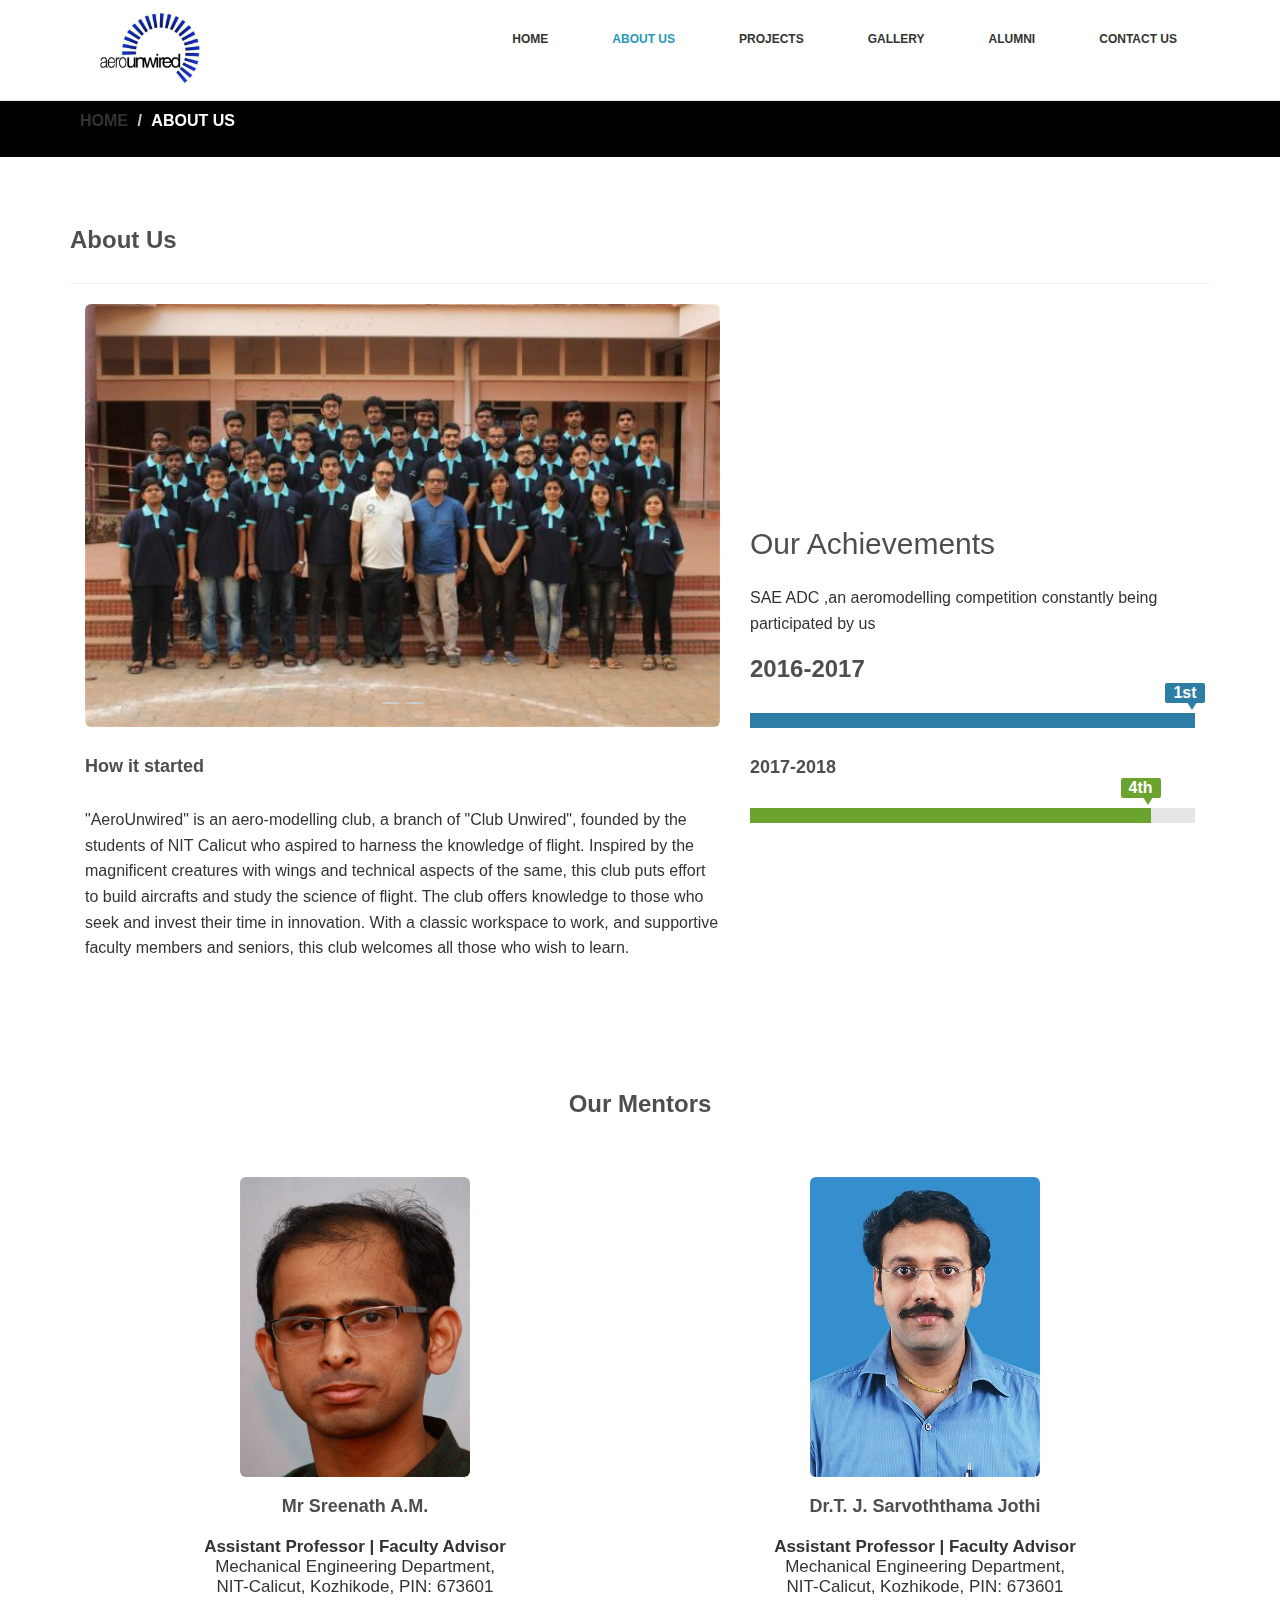
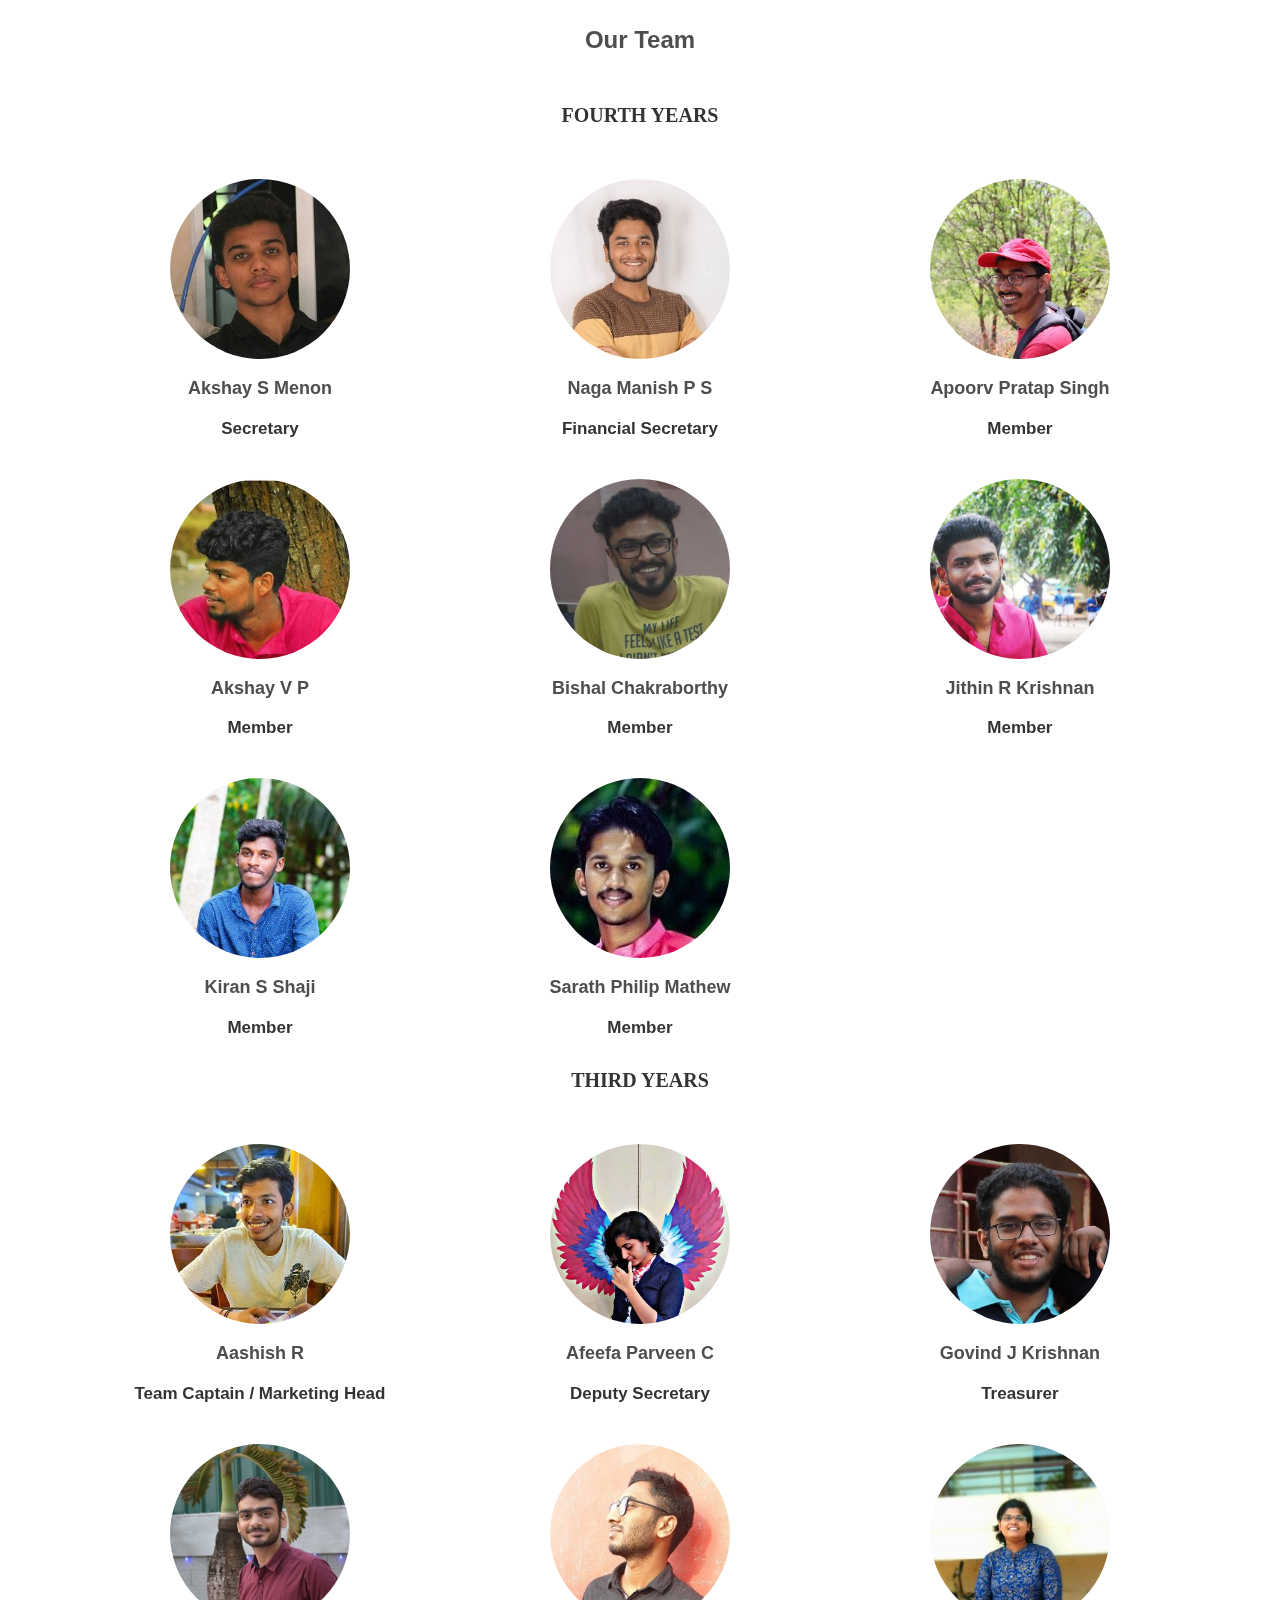
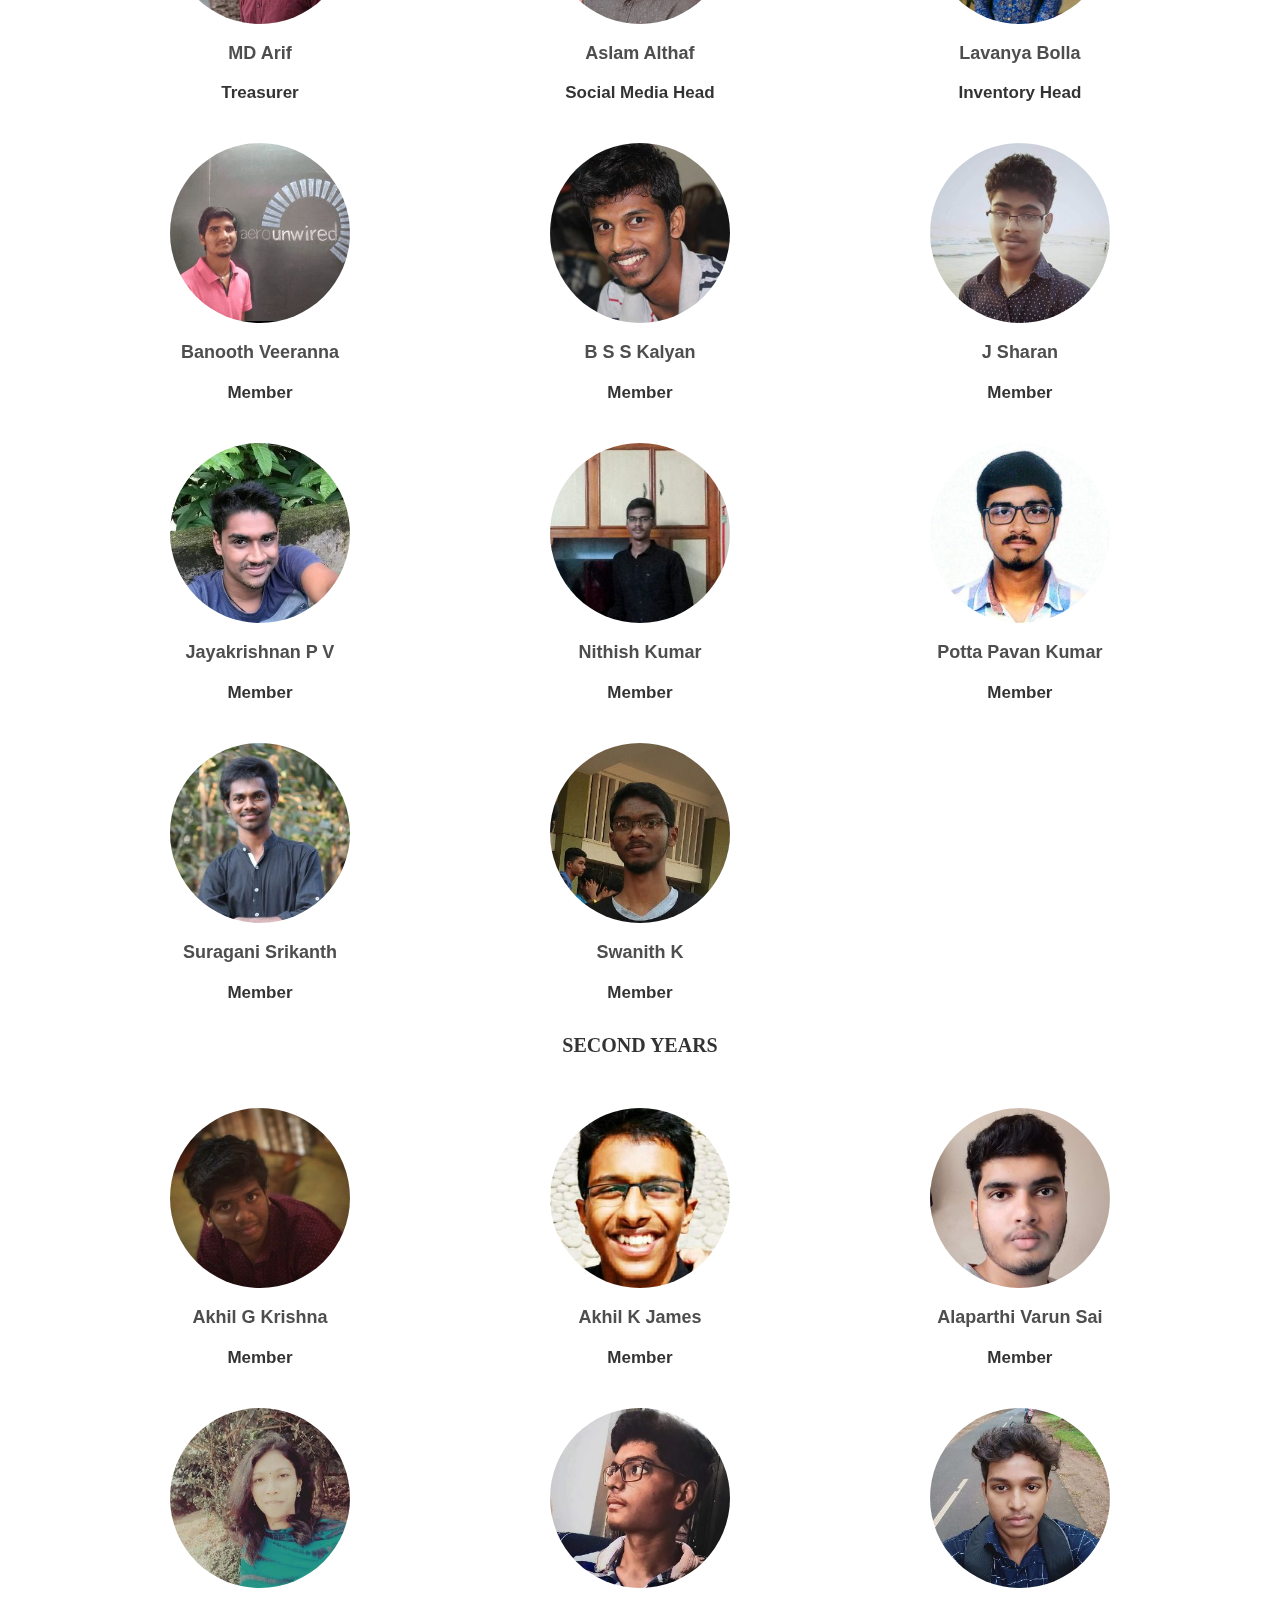
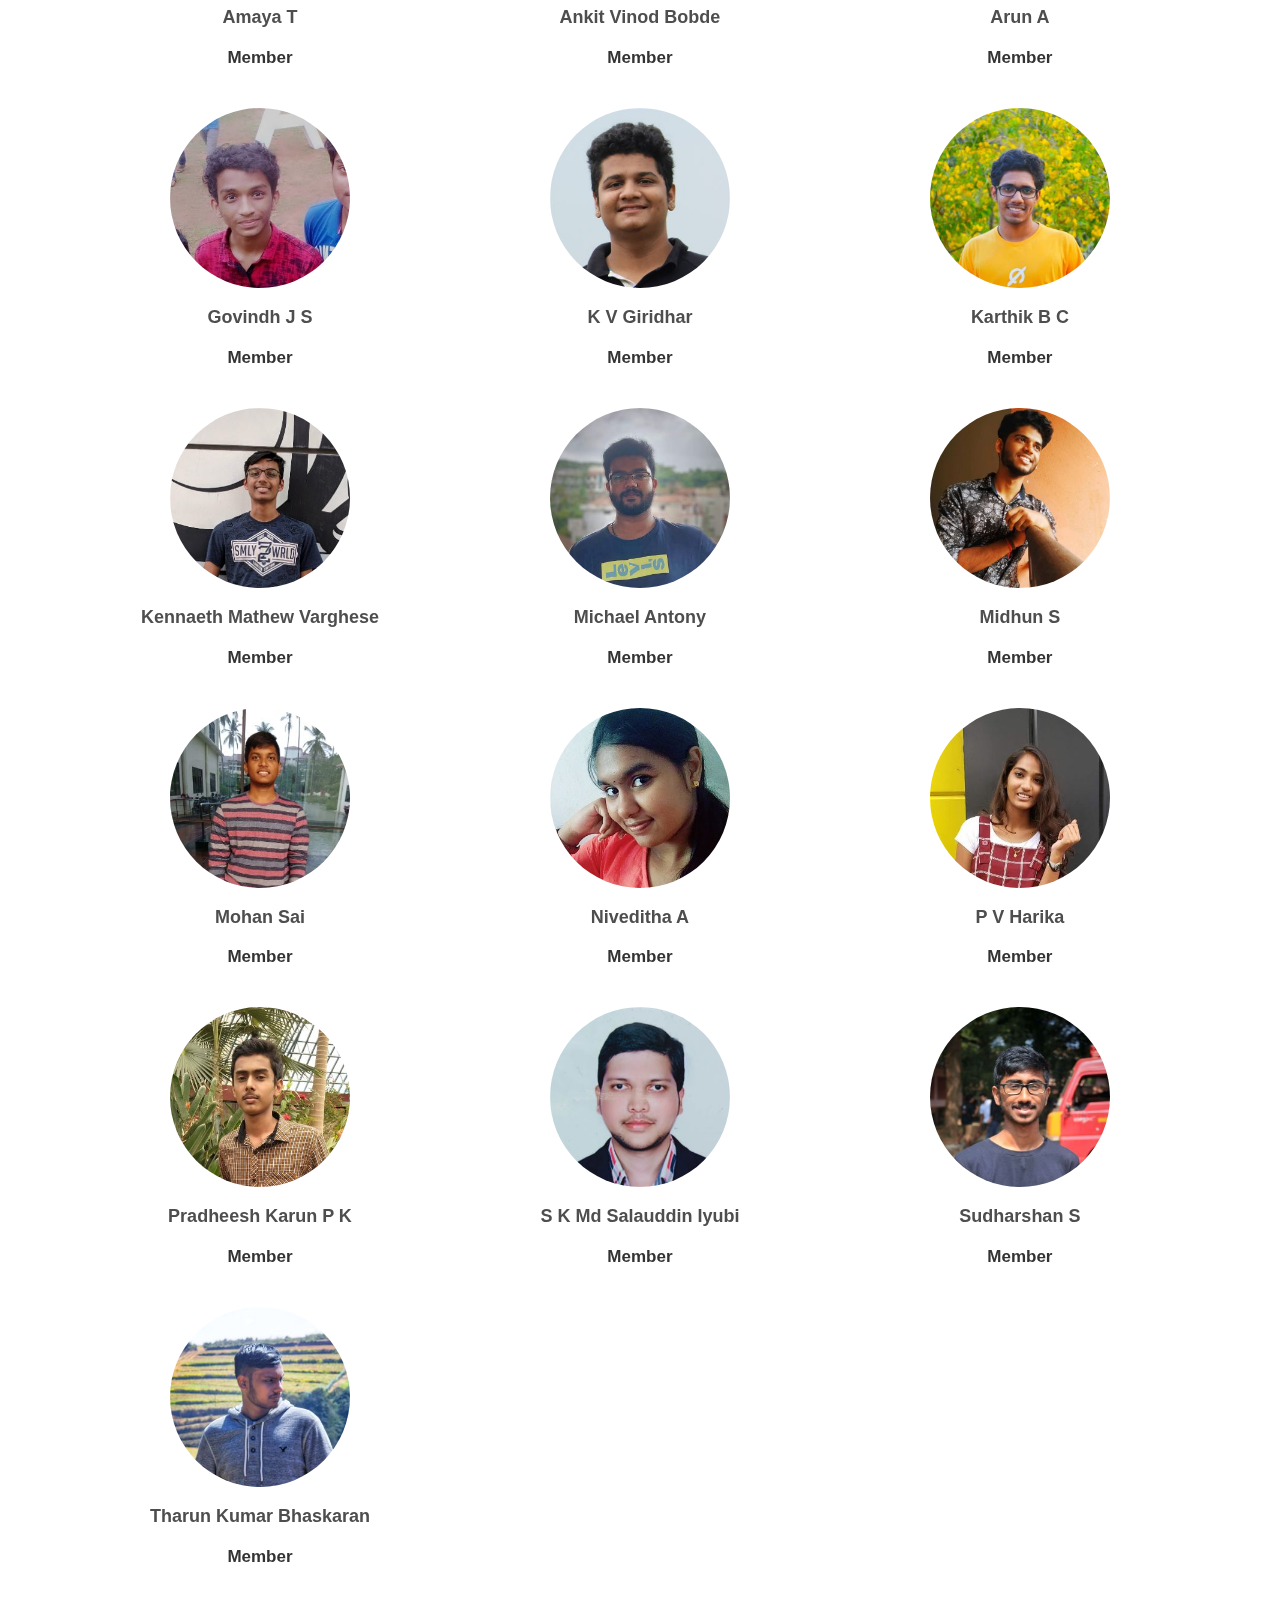
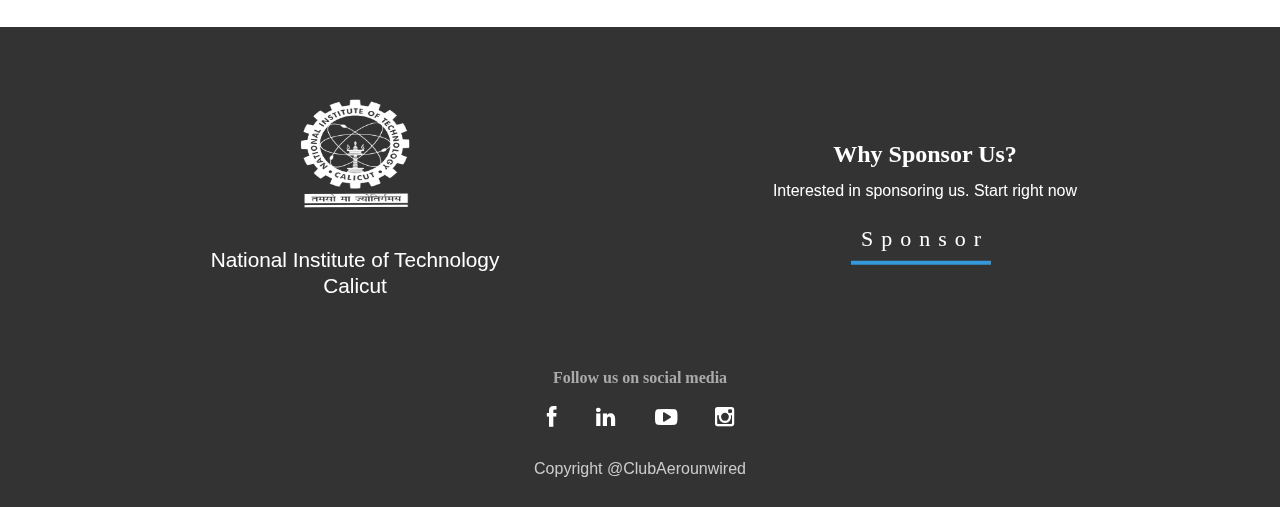
==== commit a4ece264: "j" ====
--- a/about.html
+++ b/about.html
@@ -483,7 +483,7 @@
 					<p class="fac-p"><b>Member</b></p>
 				</div>
 				<div class="student wow fadeInDown ">
-					<img class="img-stu" src="images/about/members/Michael Antony.jpeg" alt="">
+					<img class="img-stu" src="images/about/members/Michael Antony.jpg" alt="">
 
 					<h4> Michael Antony</h4>
 					<p class="fac-p"><b>Member</b></p>
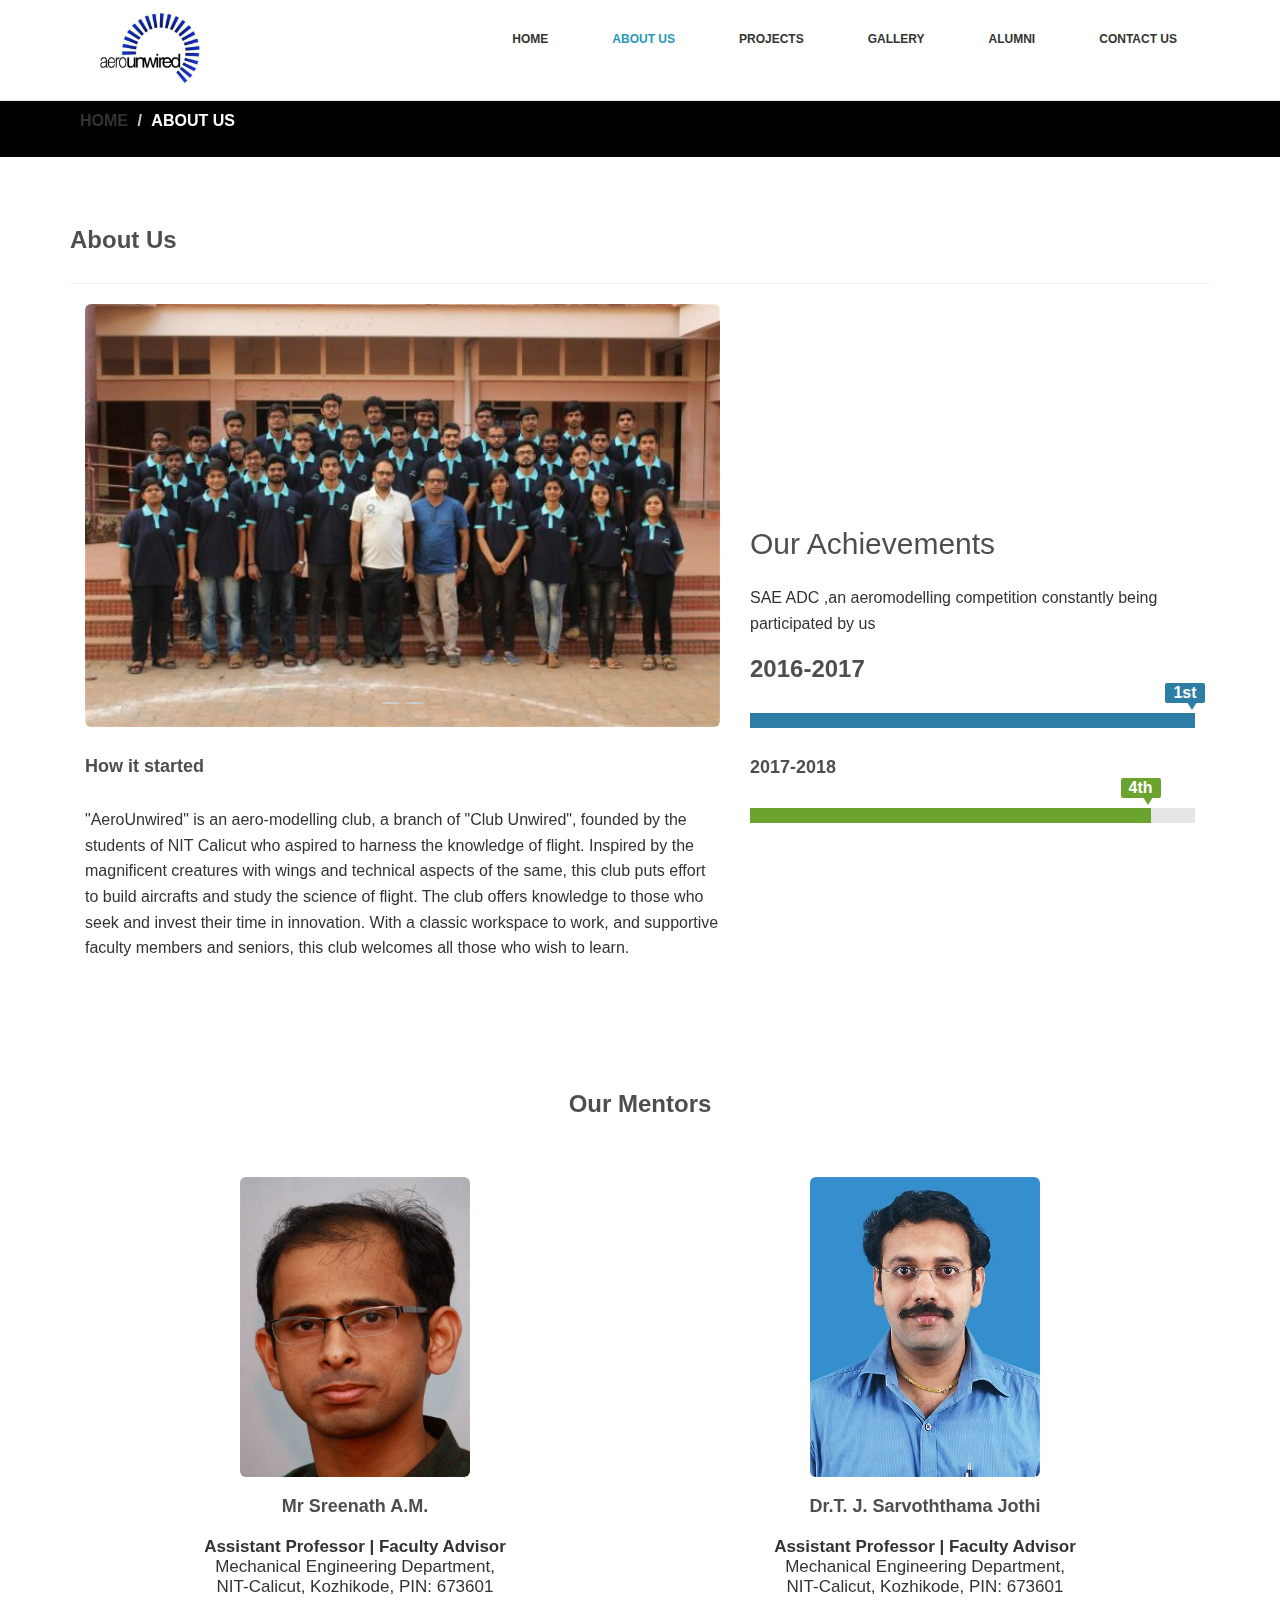
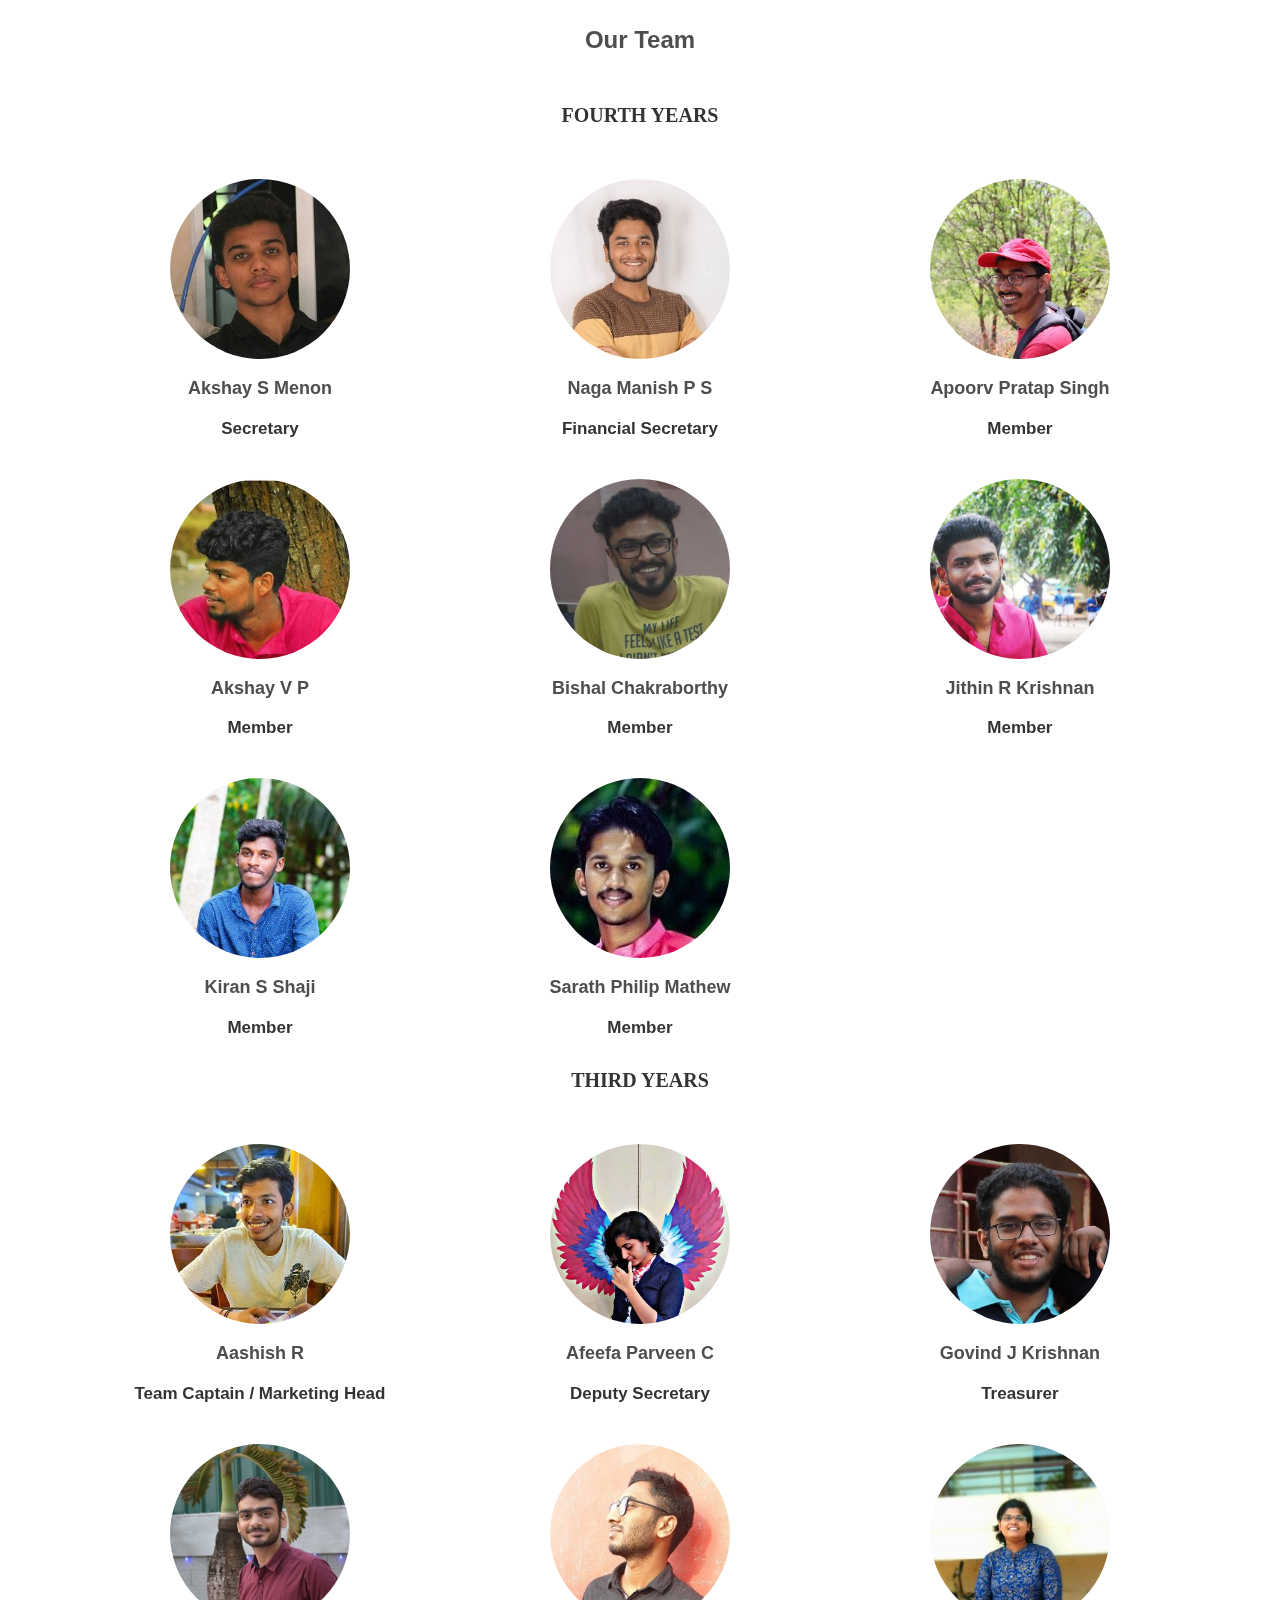
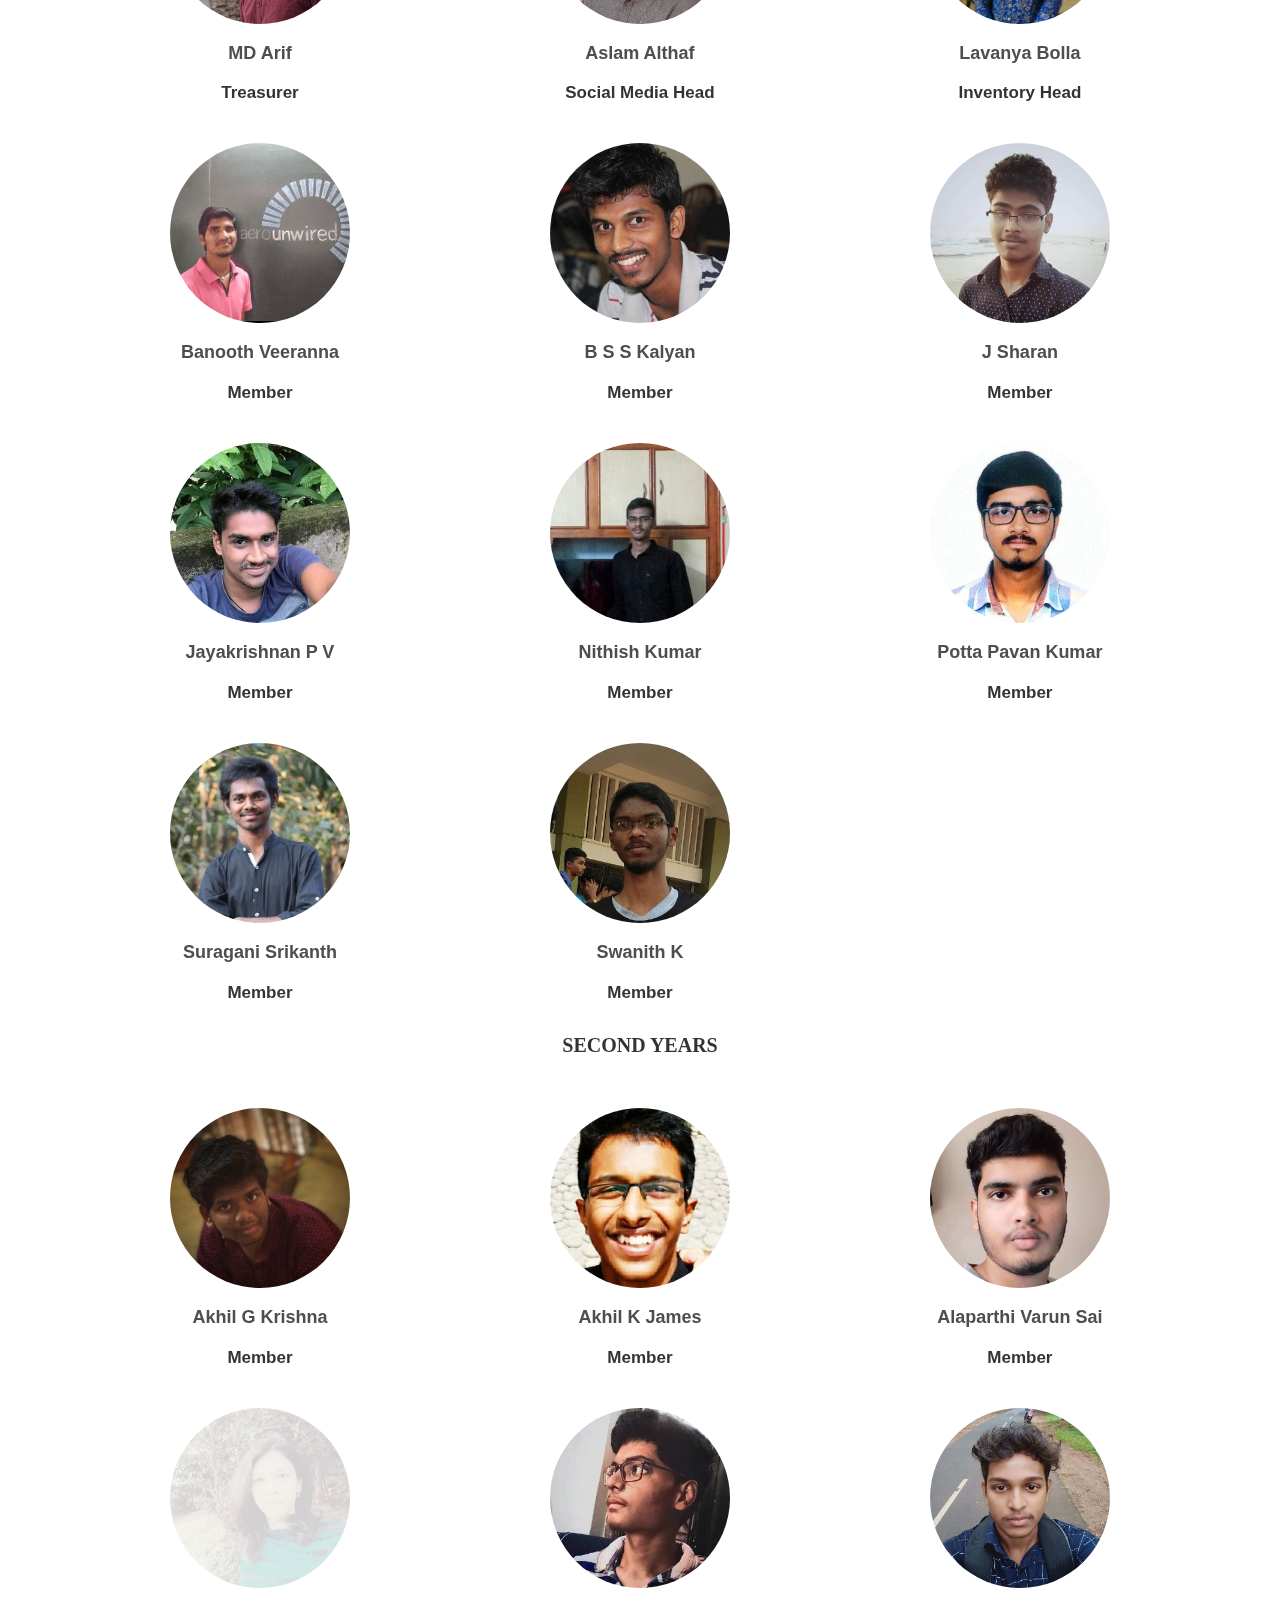
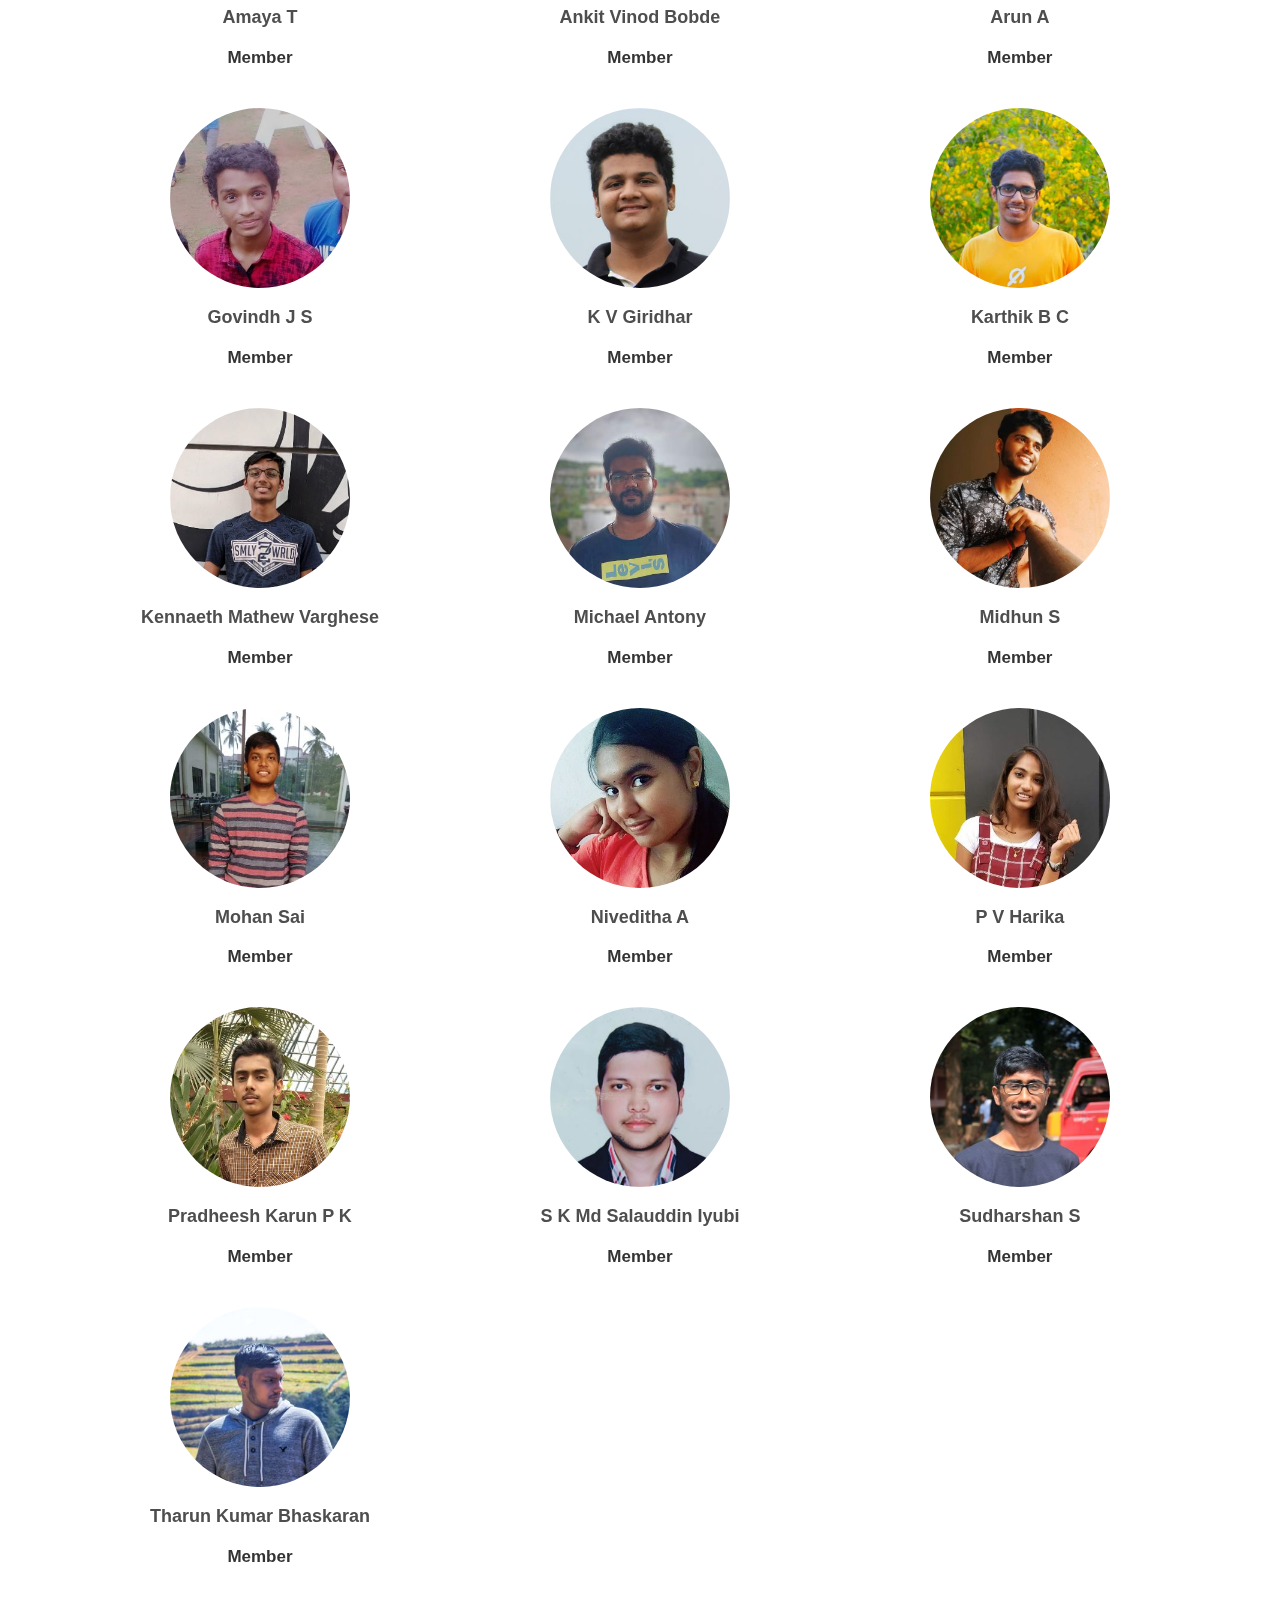
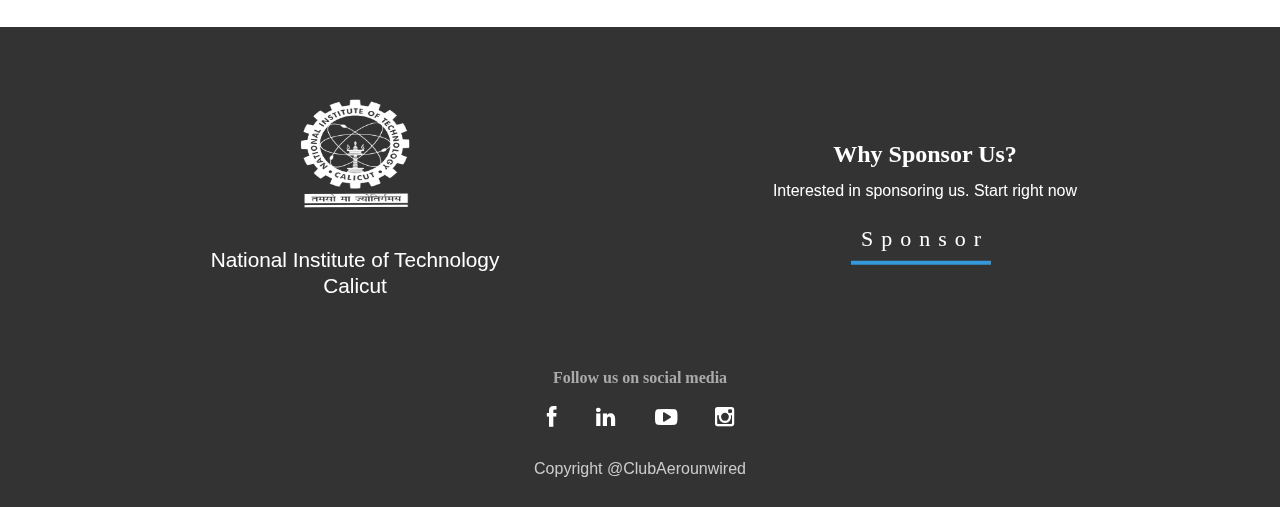
==== commit 2e2d26bd: "j" ====
--- a/about.html
+++ b/about.html
@@ -430,8 +430,8 @@
 
 
 				<div class="student wow fadeInDown ">
-					<img class="img-stu" src="images/about/members/amaya t.jpg" alt="">
-
+					<img class="img-stu" style="opacity: .2;" src="images/about/members/amaya t.jpg" alt="">
+				
 					<h4>Amaya T</h4>
 					<p class="fac-p"><b>Member</b></p>
 				</div>
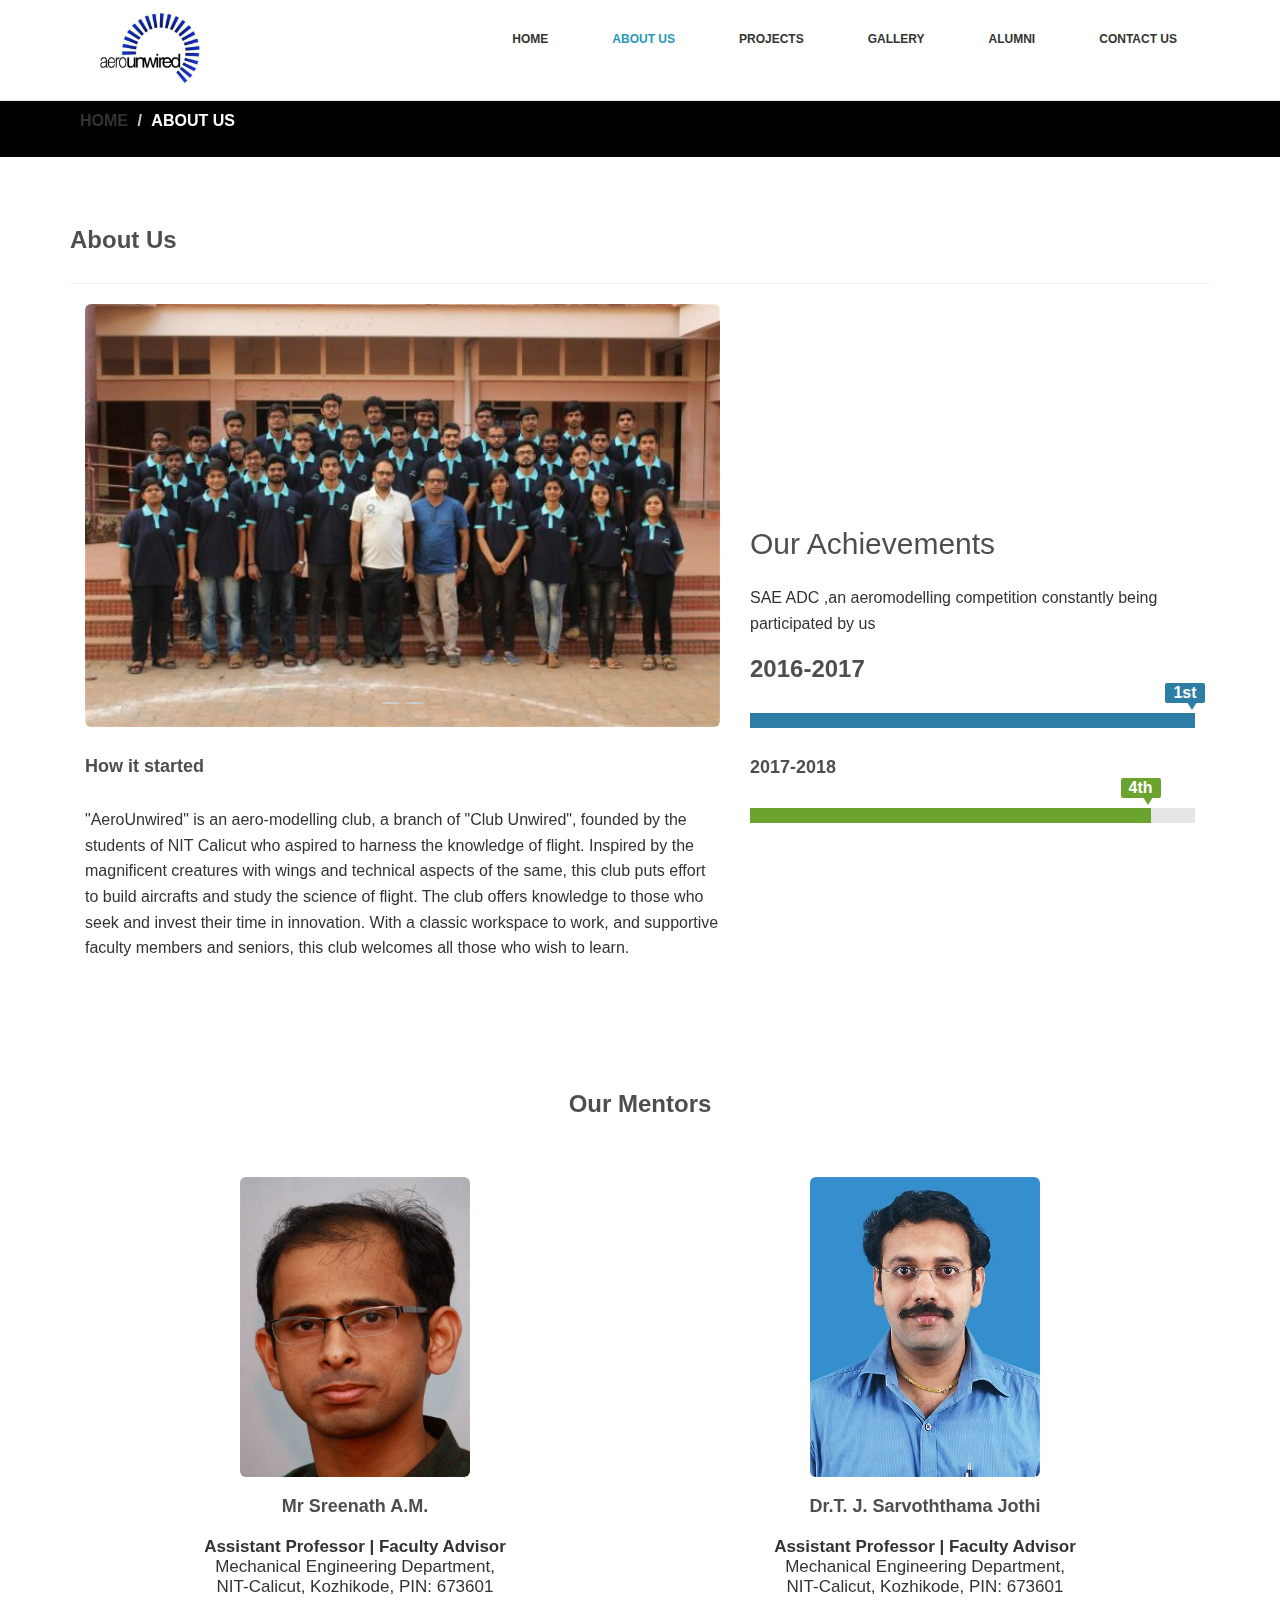
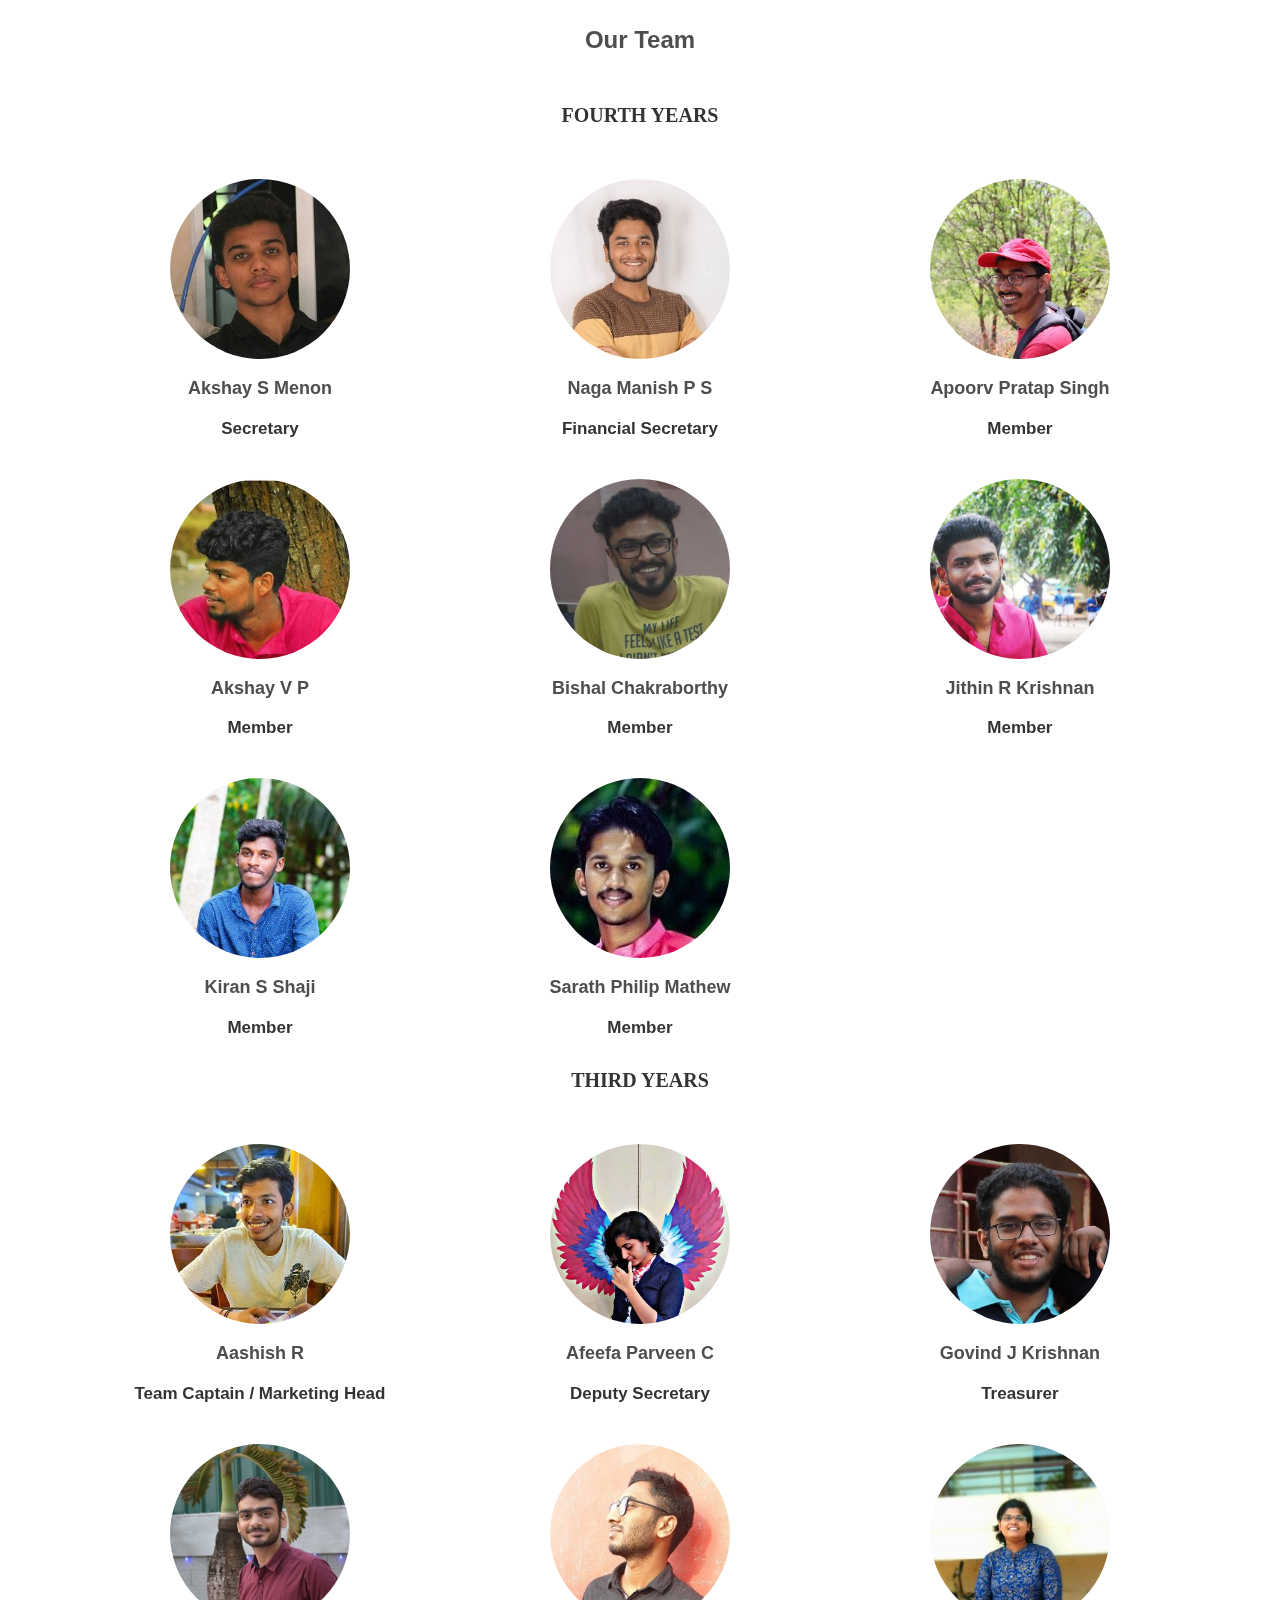
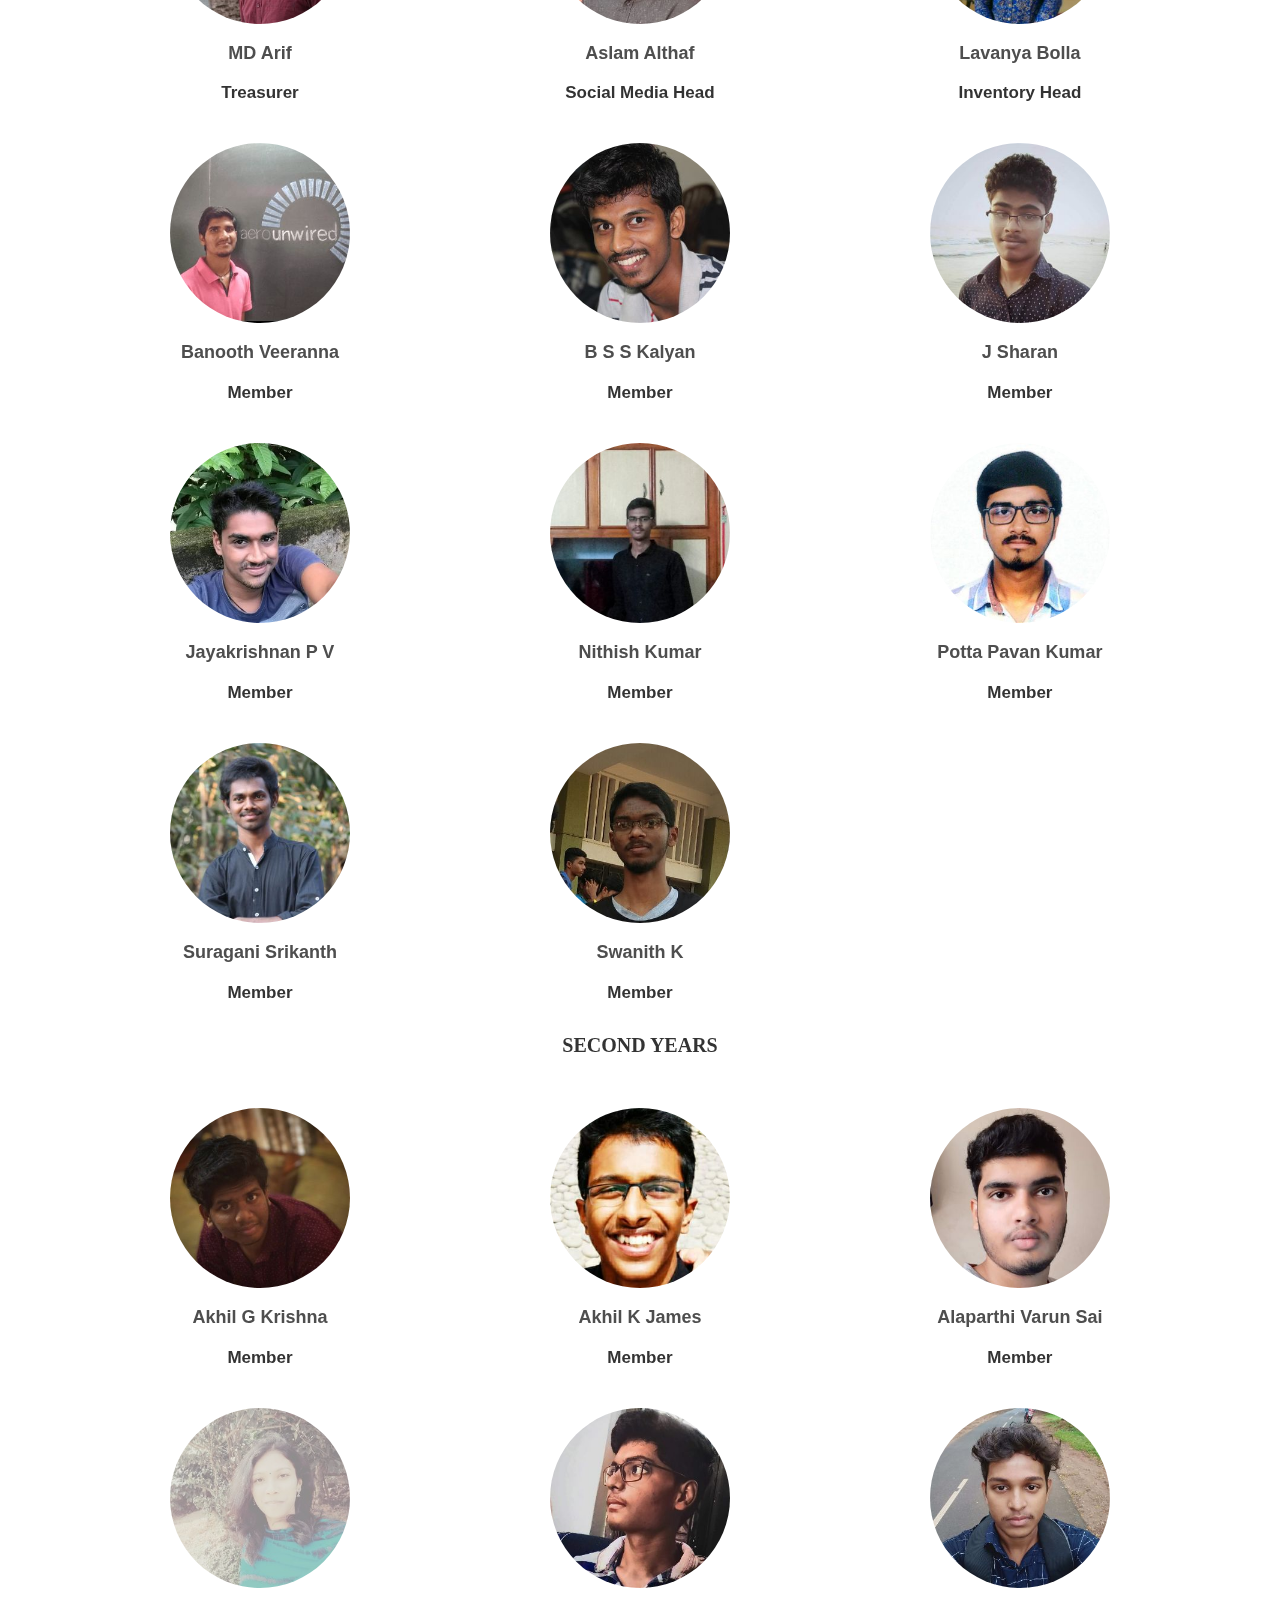
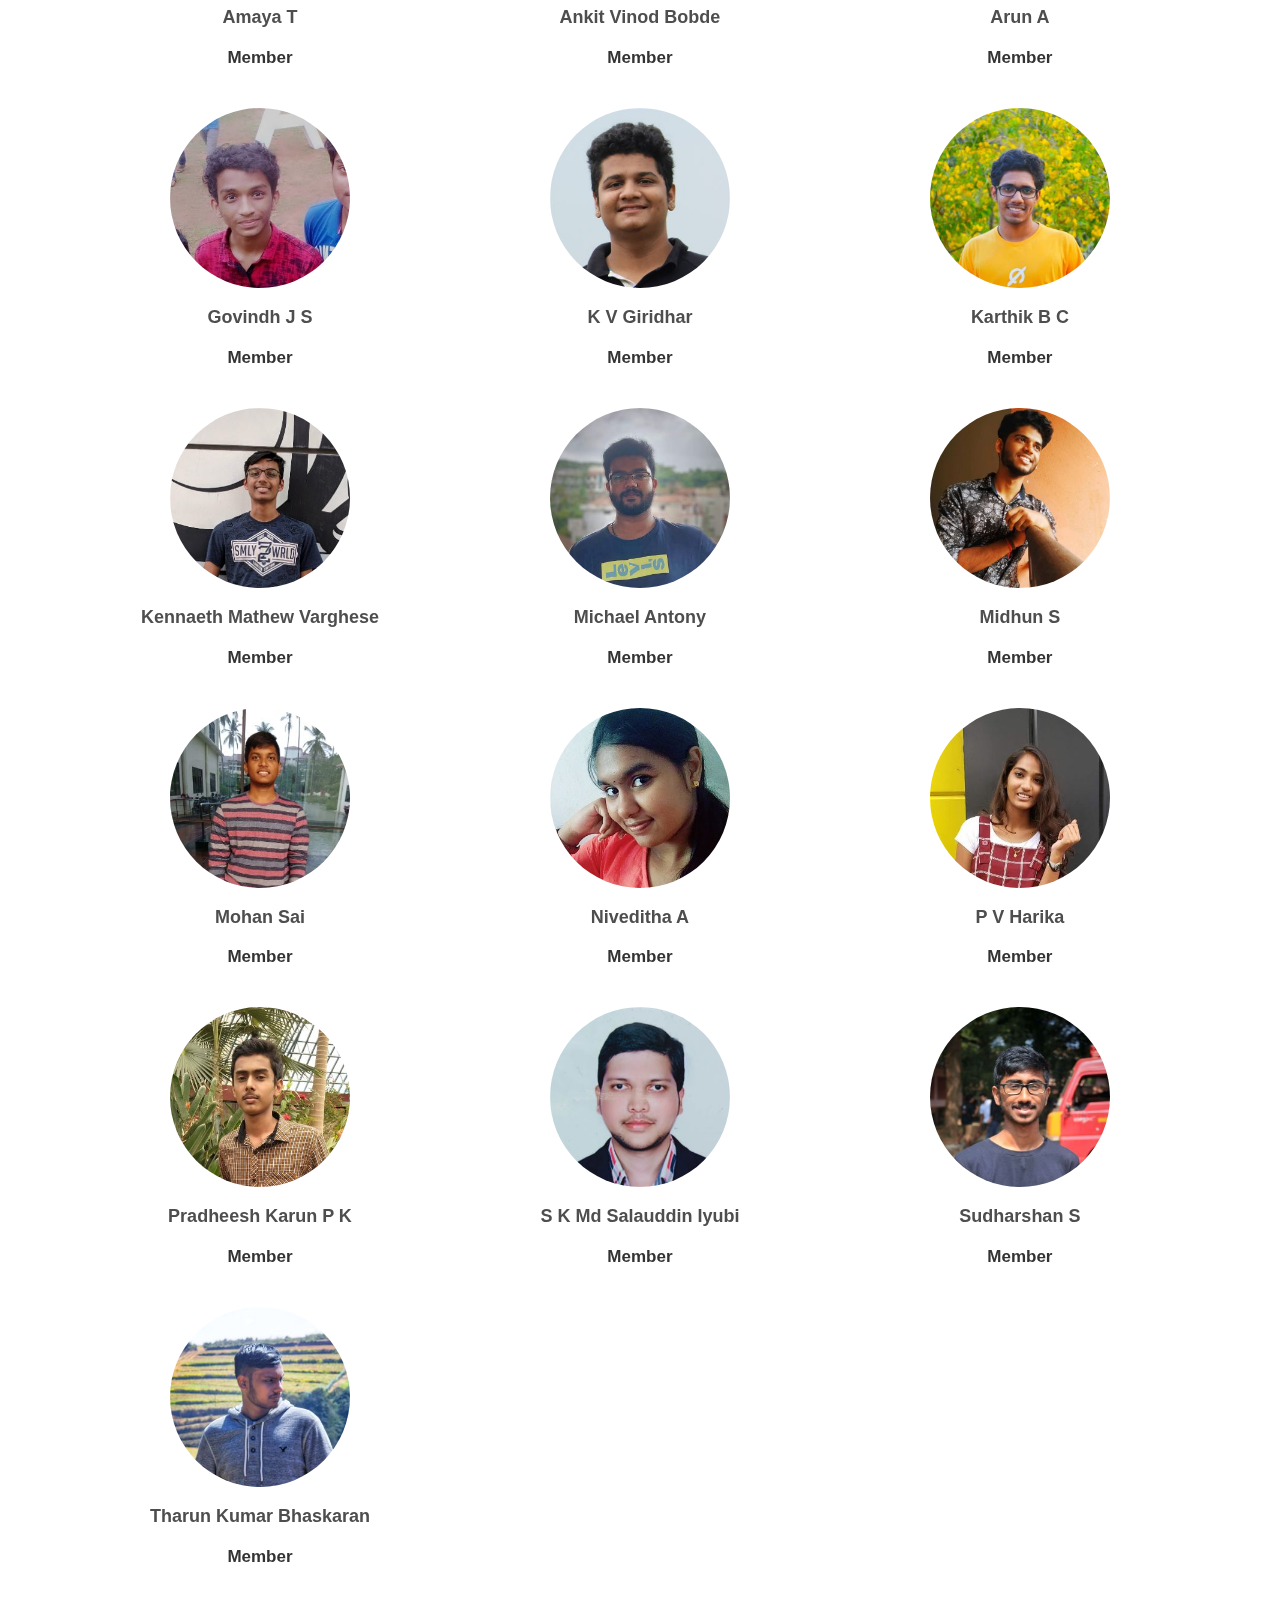
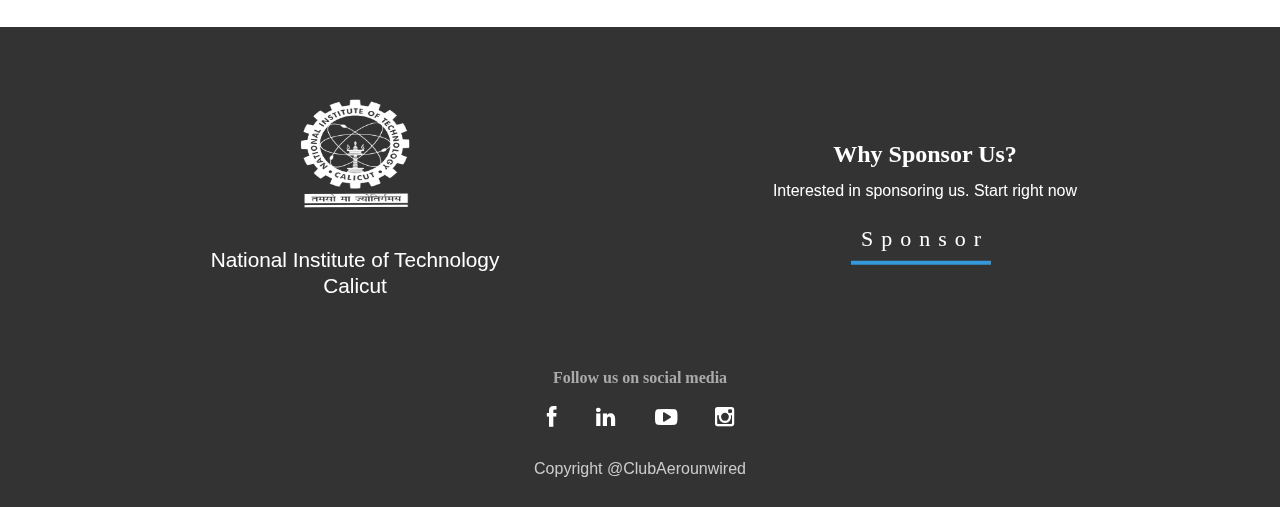
==== commit 25e35005: "sd" ====
--- a/about.html
+++ b/about.html
@@ -430,7 +430,7 @@
 
 
 				<div class="student wow fadeInDown ">
-					<img class="img-stu" style="opacity: .2;" src="images/about/members/amaya t.jpg" alt="">
+					<img class="img-stu" style="opacity: .5;" src="images/about/members/amaya t.jpg" alt="">
 				
 					<h4>Amaya T</h4>
 					<p class="fac-p"><b>Member</b></p>
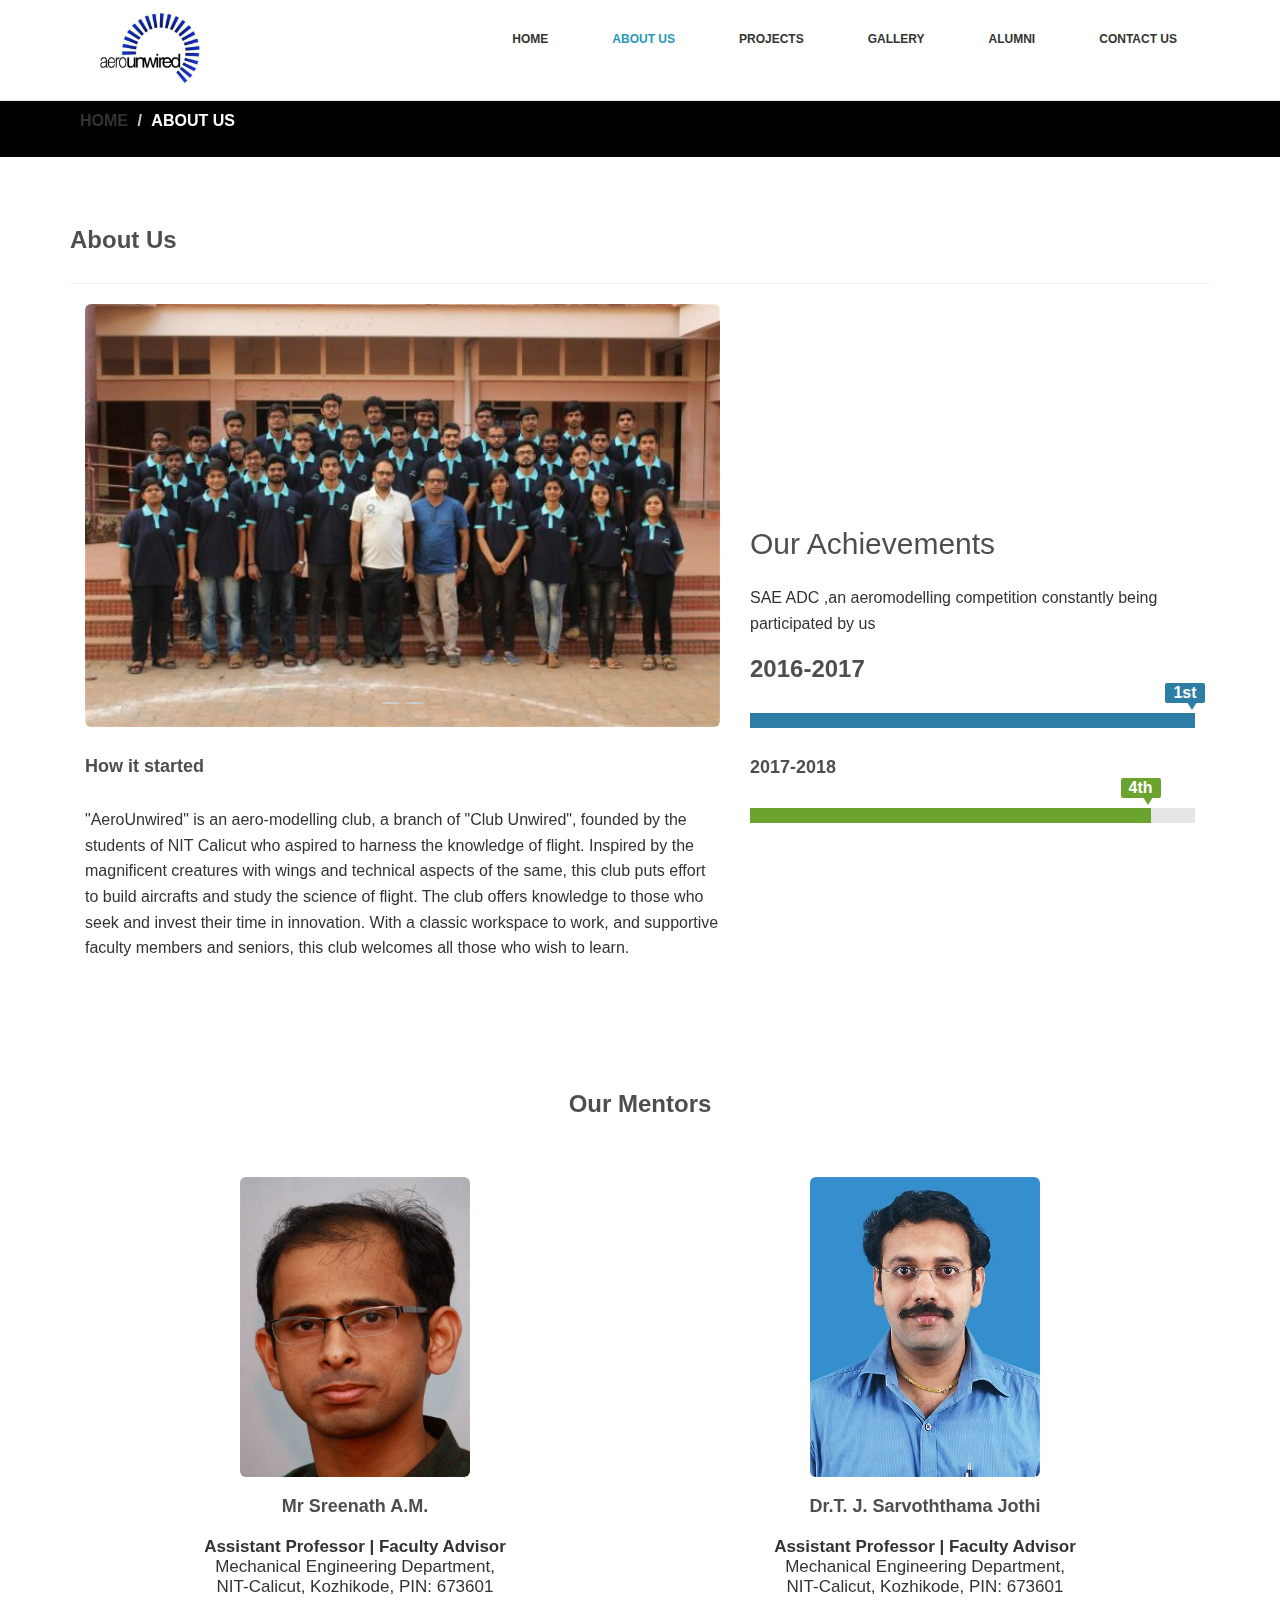
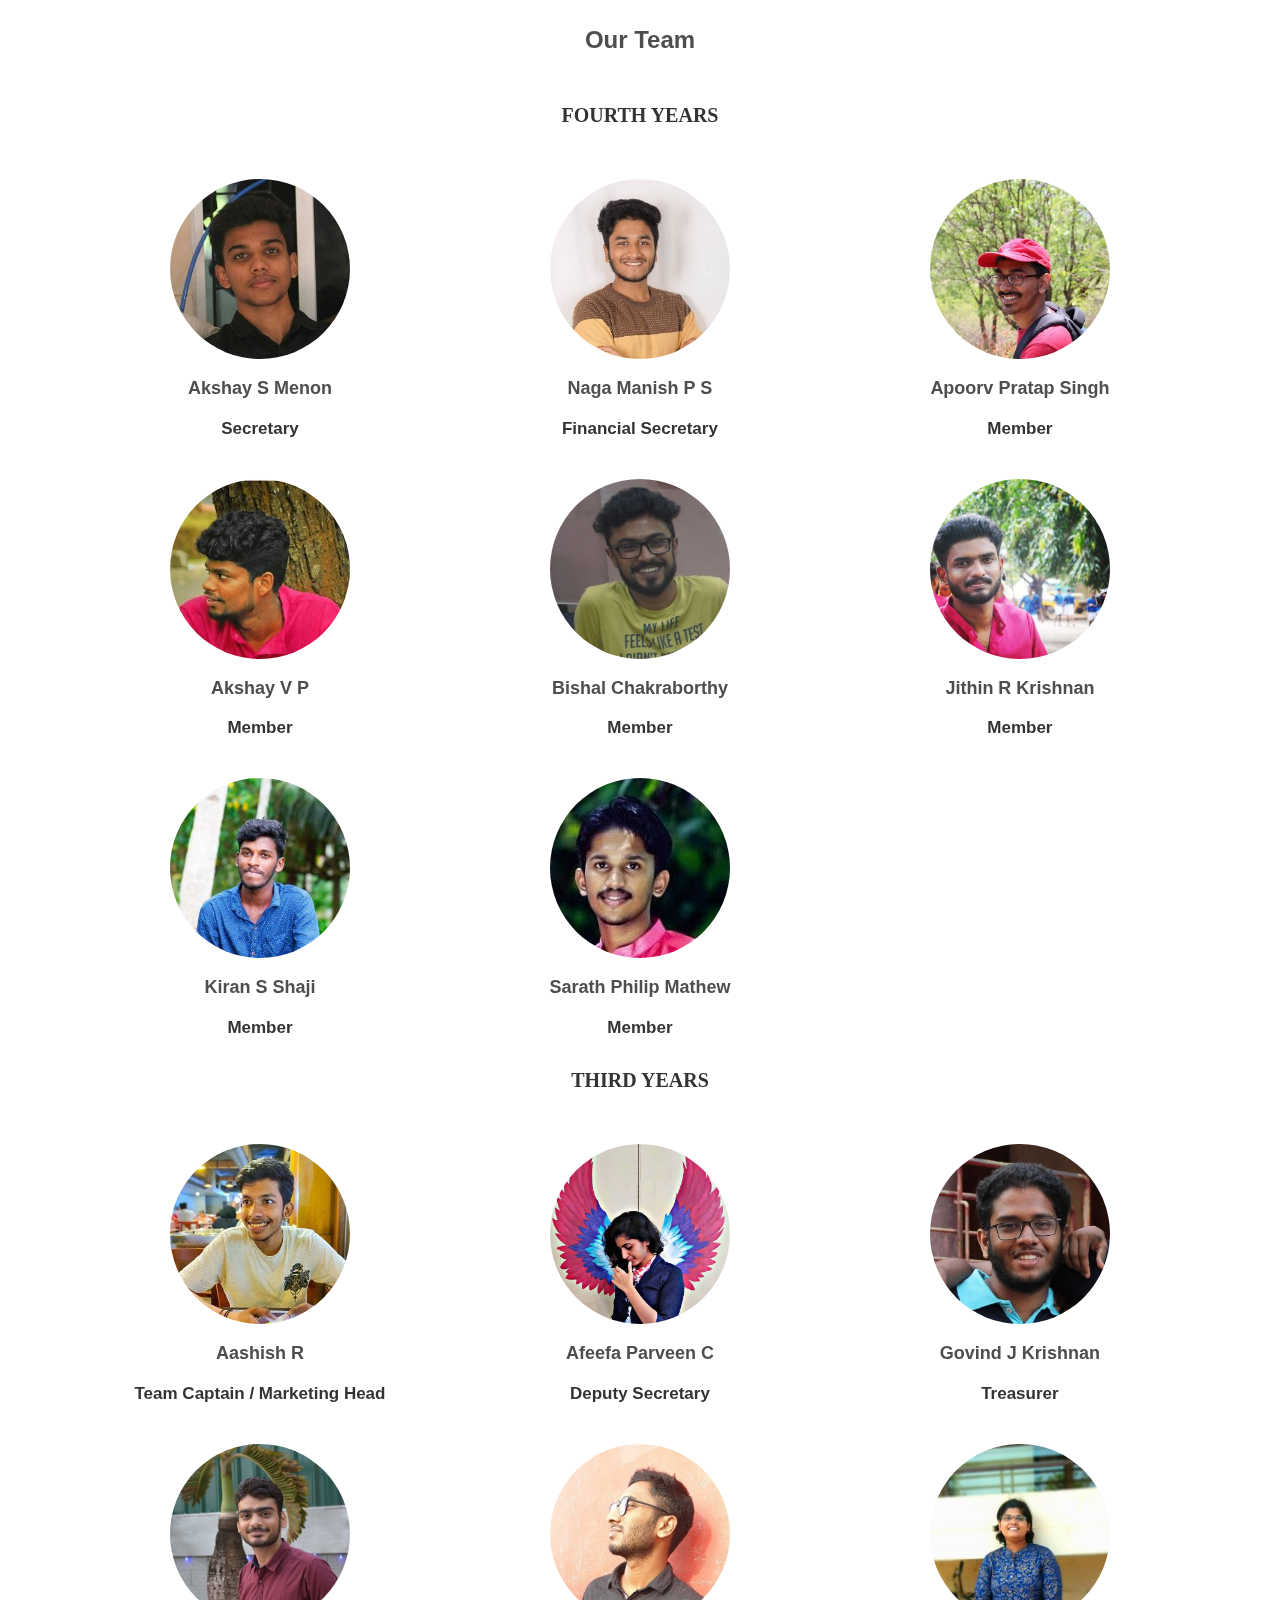
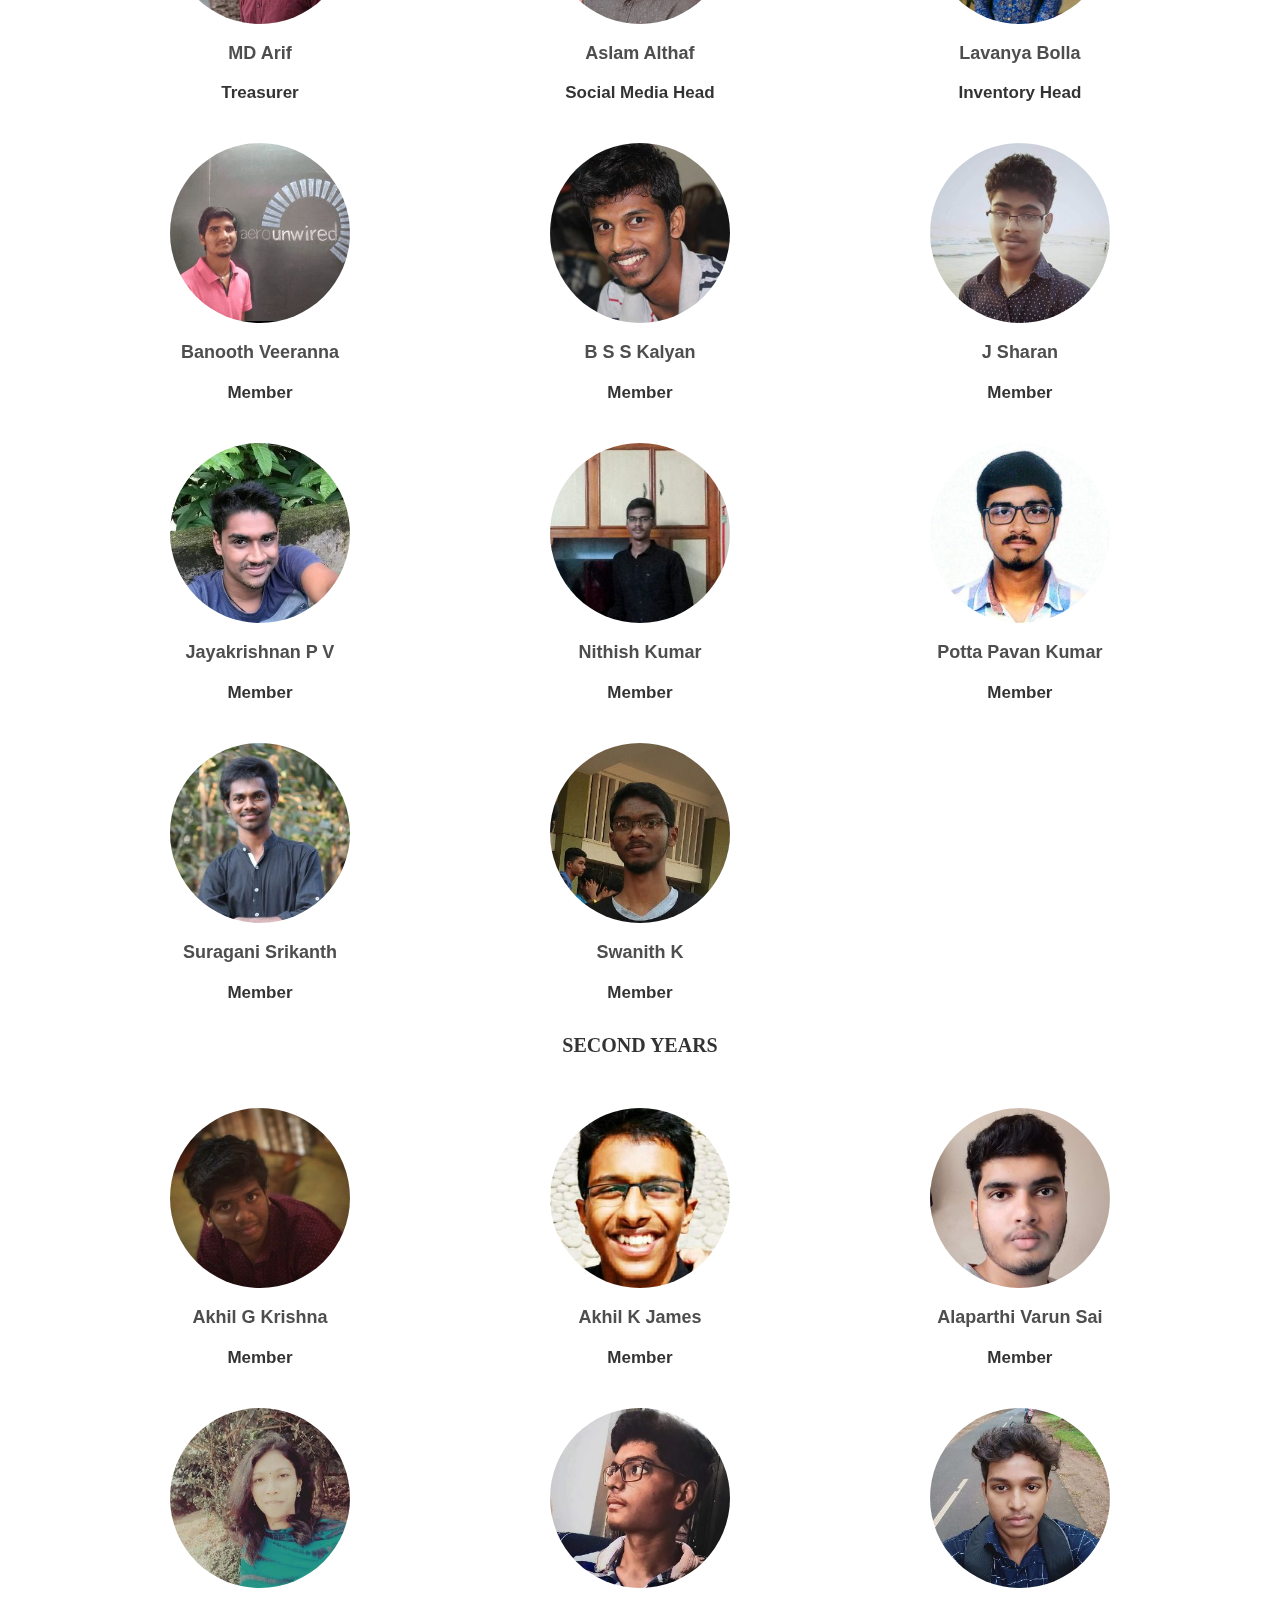
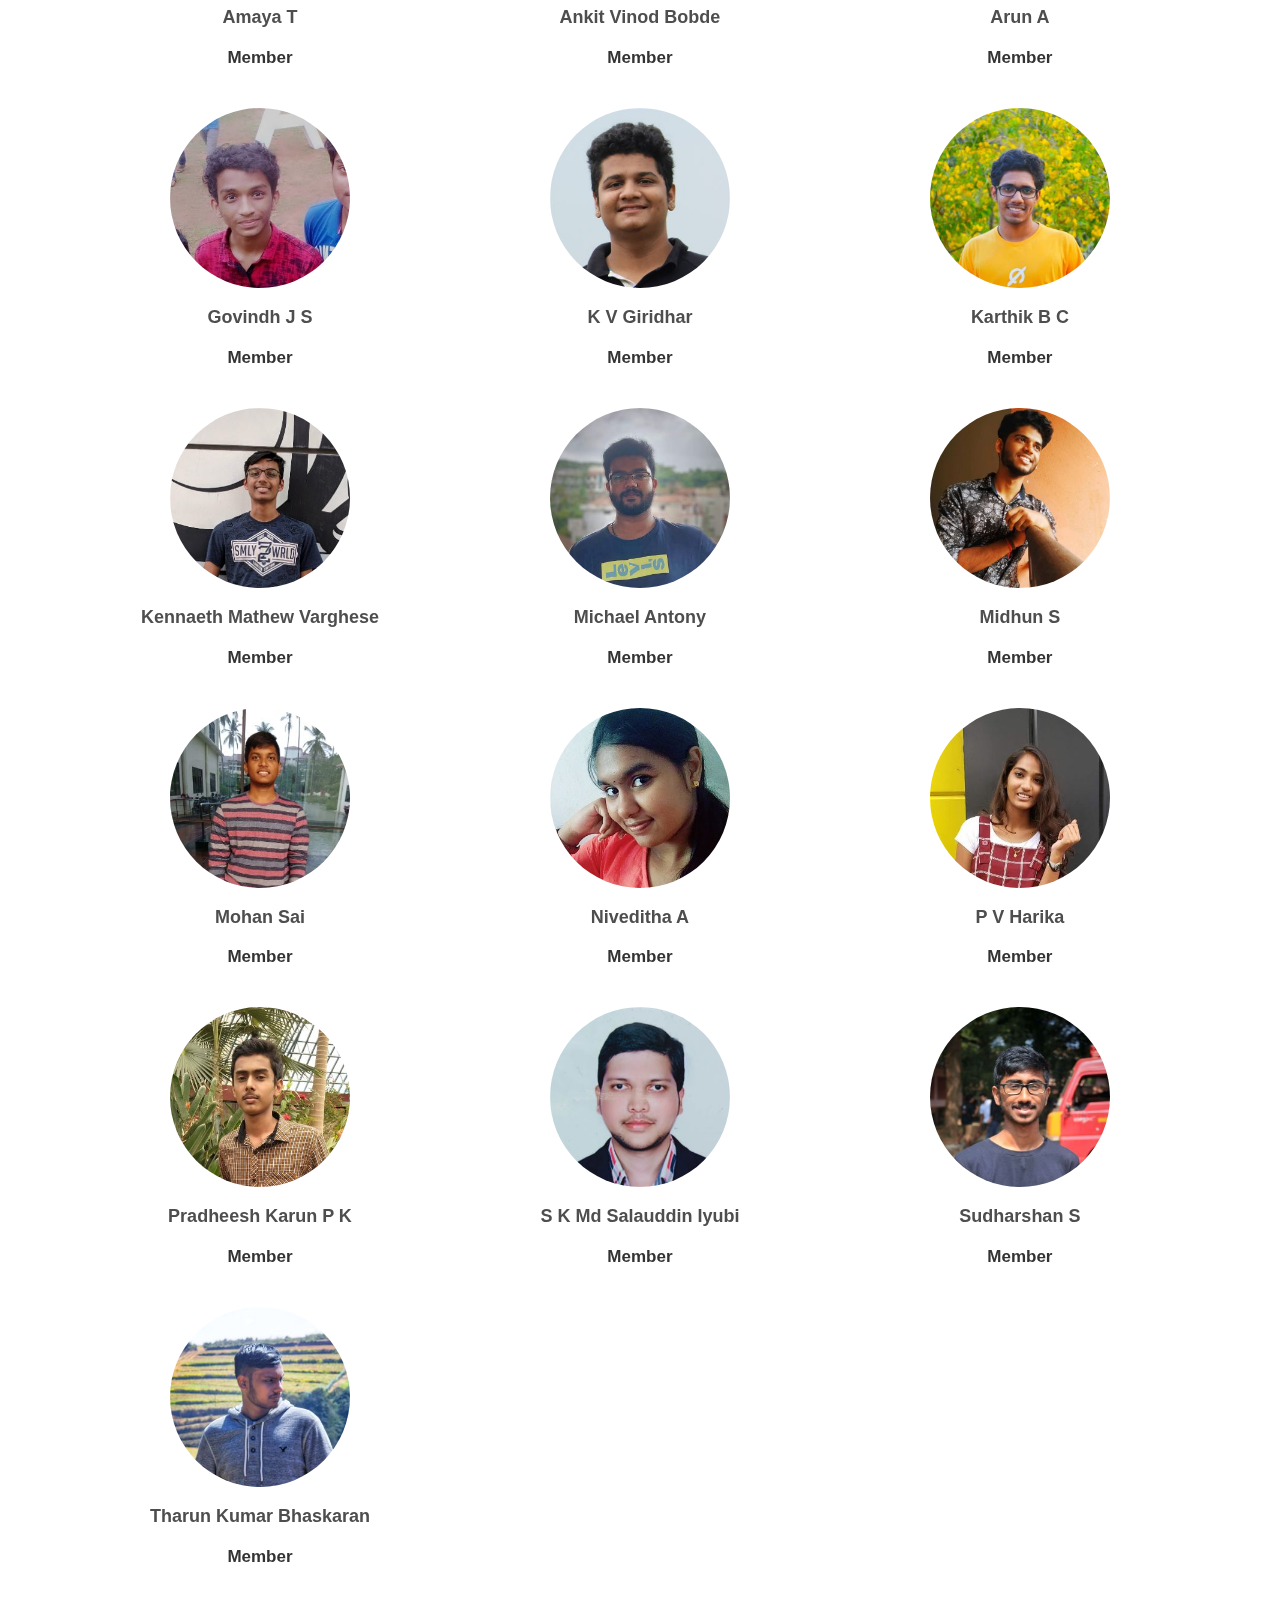
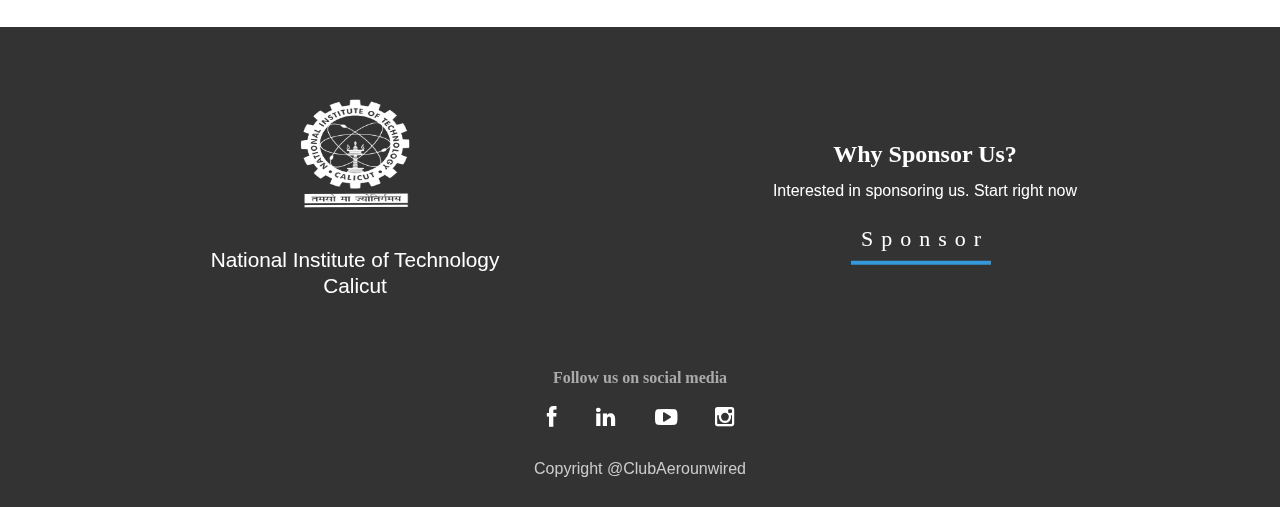
==== commit cc2320a9: "oji" ====
--- a/about.html
+++ b/about.html
@@ -430,7 +430,7 @@
 
 
 				<div class="student wow fadeInDown ">
-					<img class="img-stu" style="opacity: .5;" src="images/about/members/amaya t.jpg" alt="">
+					<img class="img-stu" style="opacity: 1;" src="images/about/members/amaya t.jpg" alt="">
 				
 					<h4>Amaya T</h4>
 					<p class="fac-p"><b>Member</b></p>
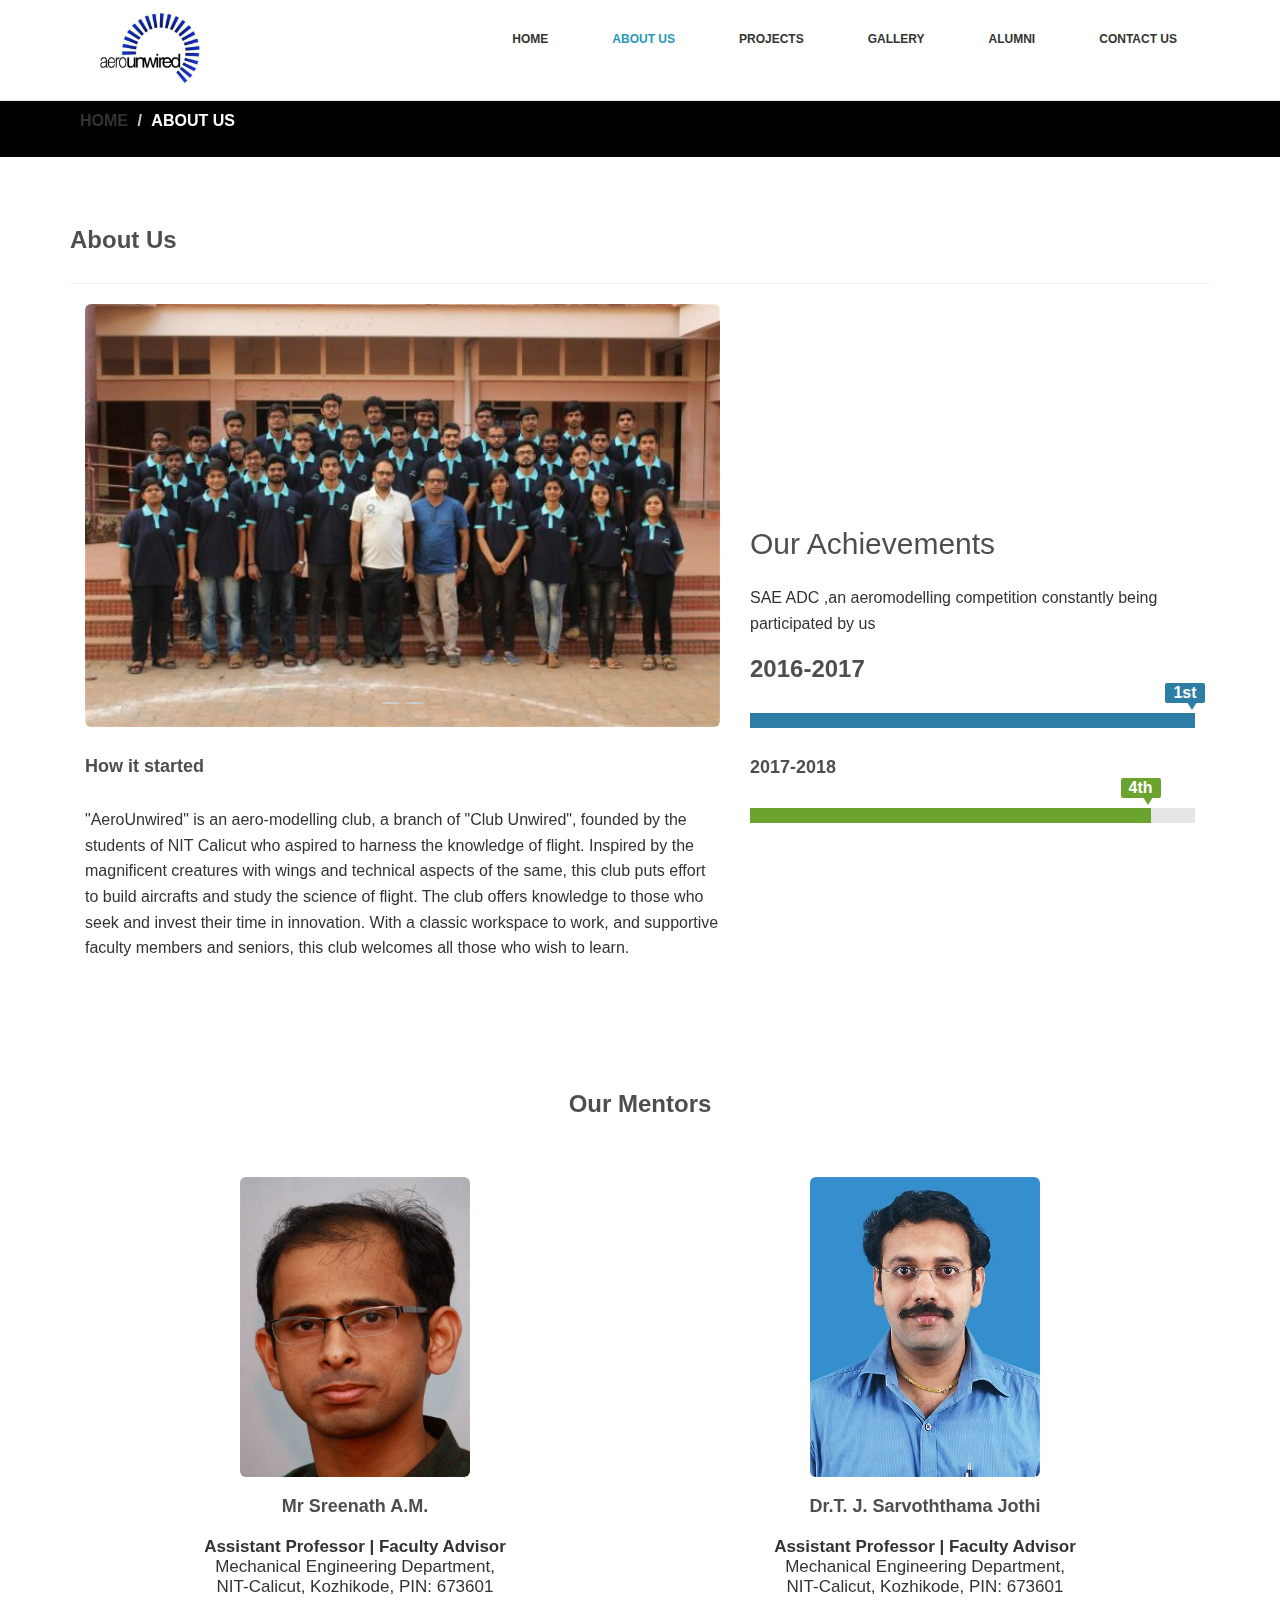
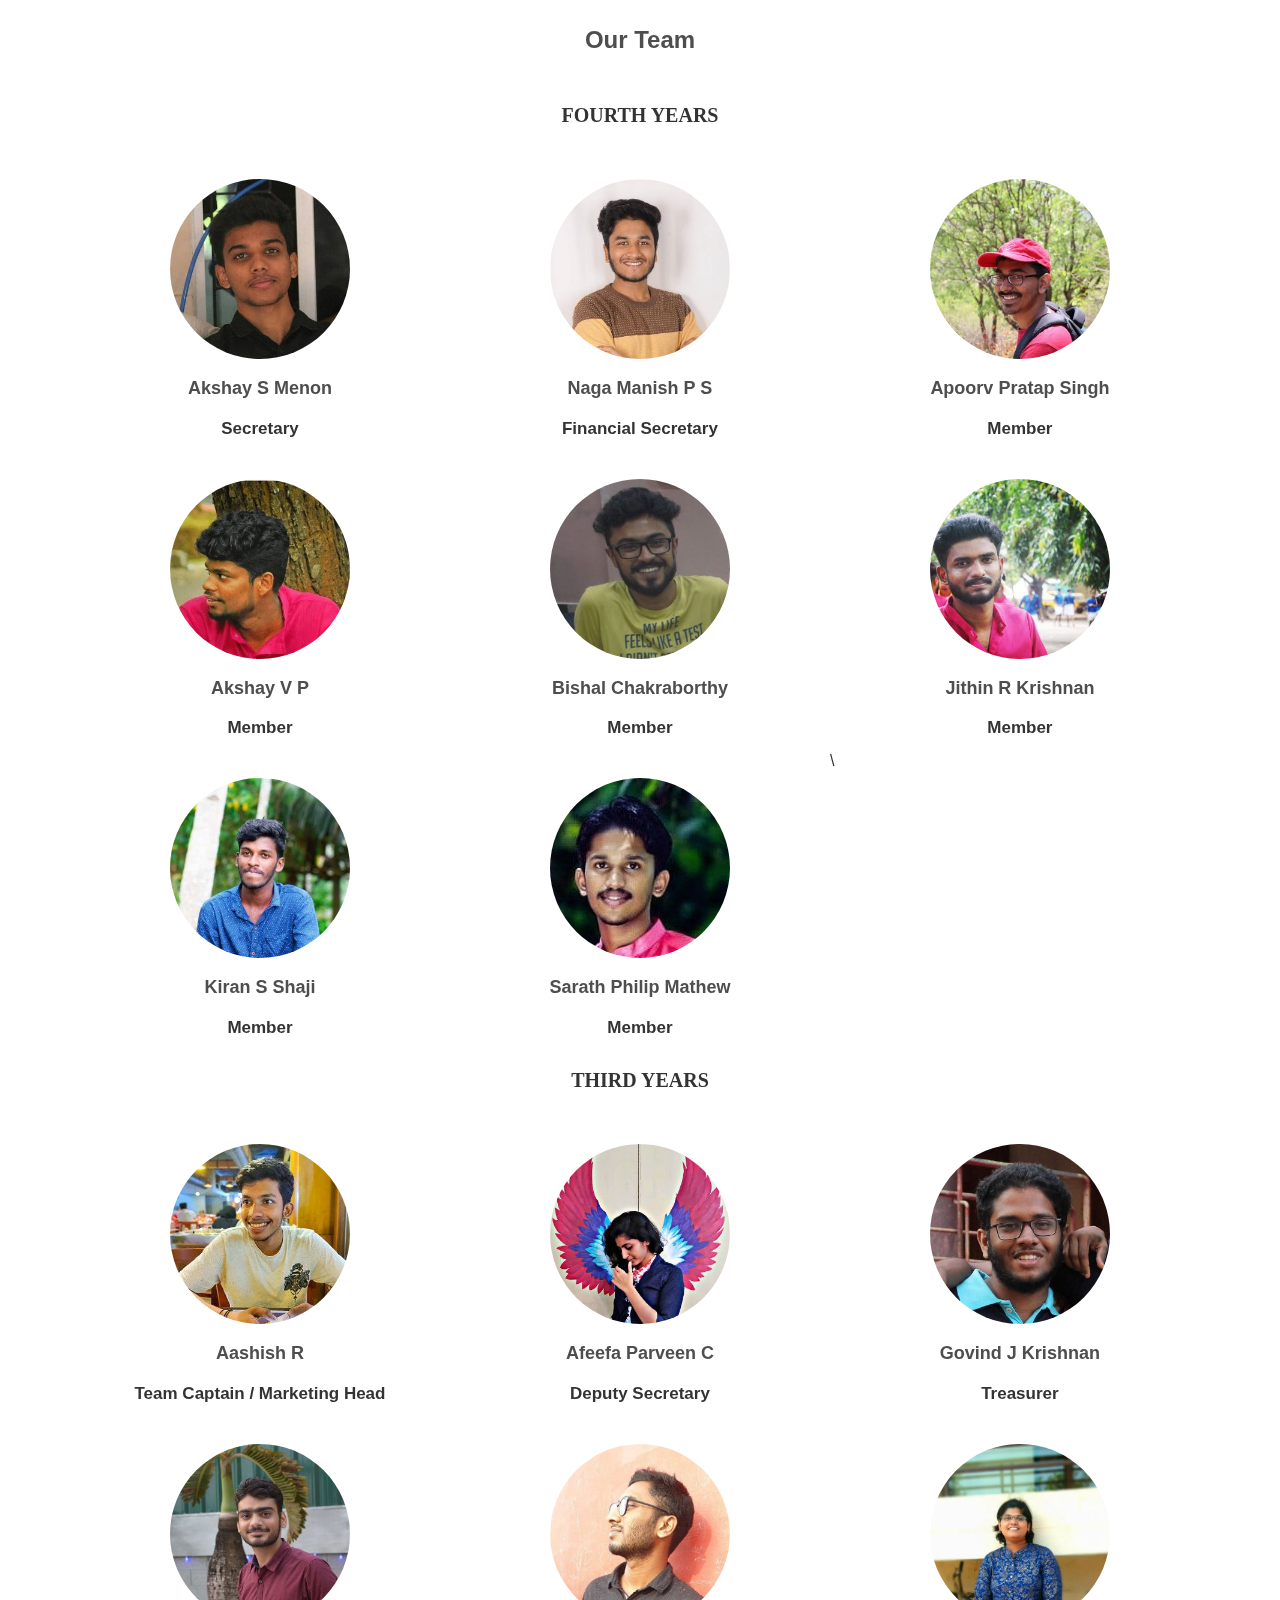
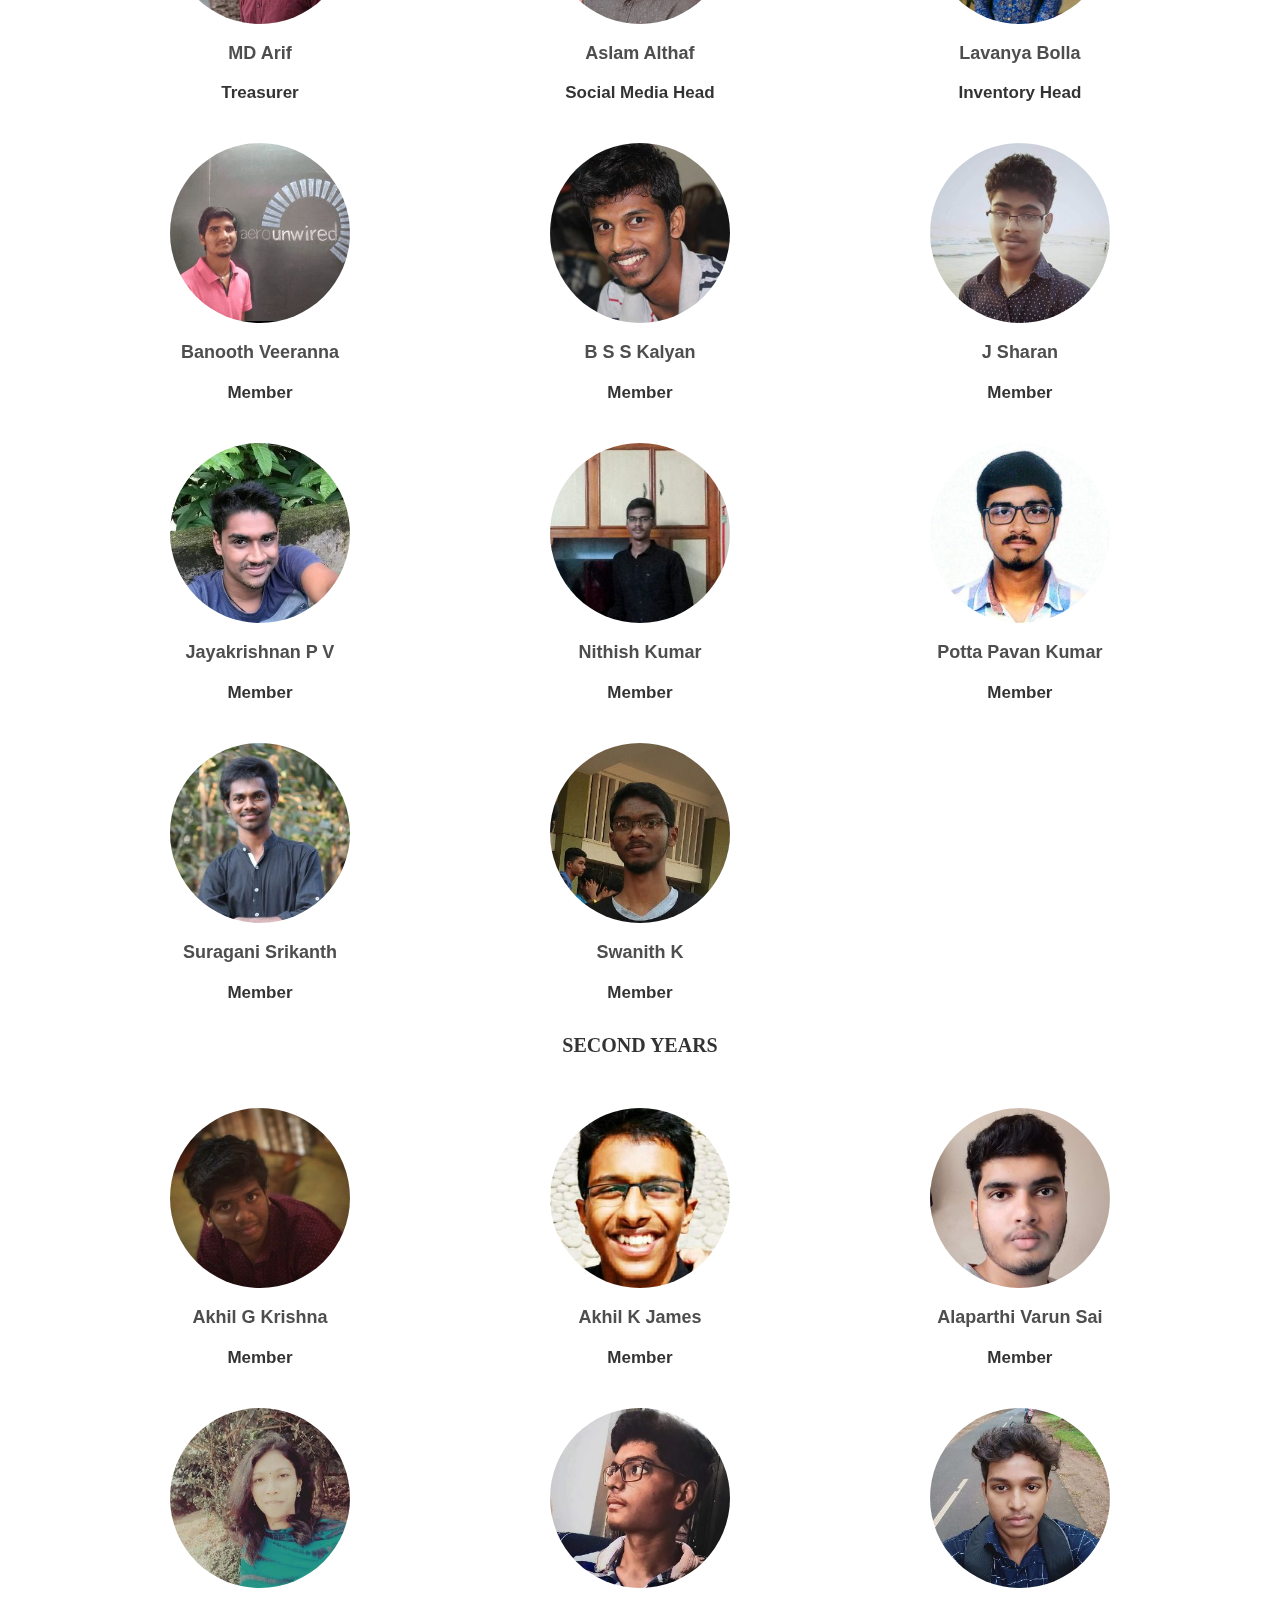
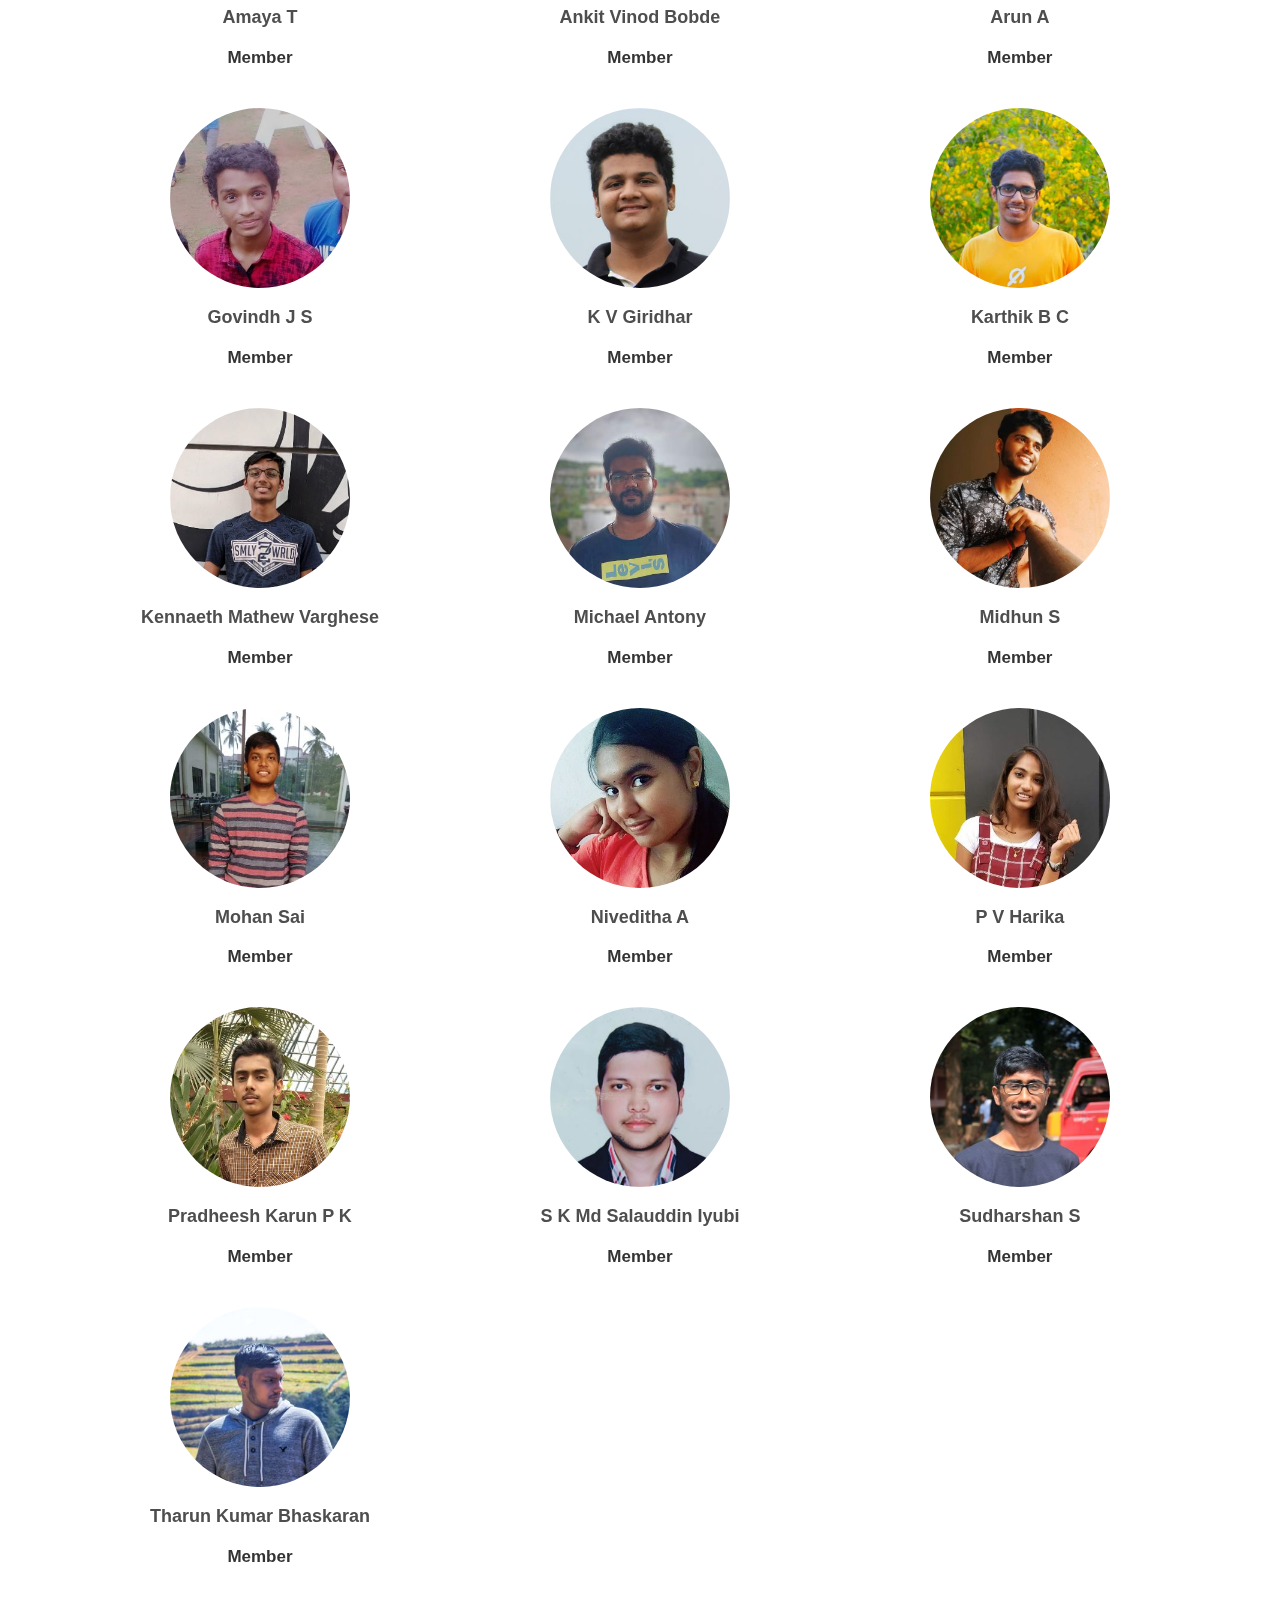
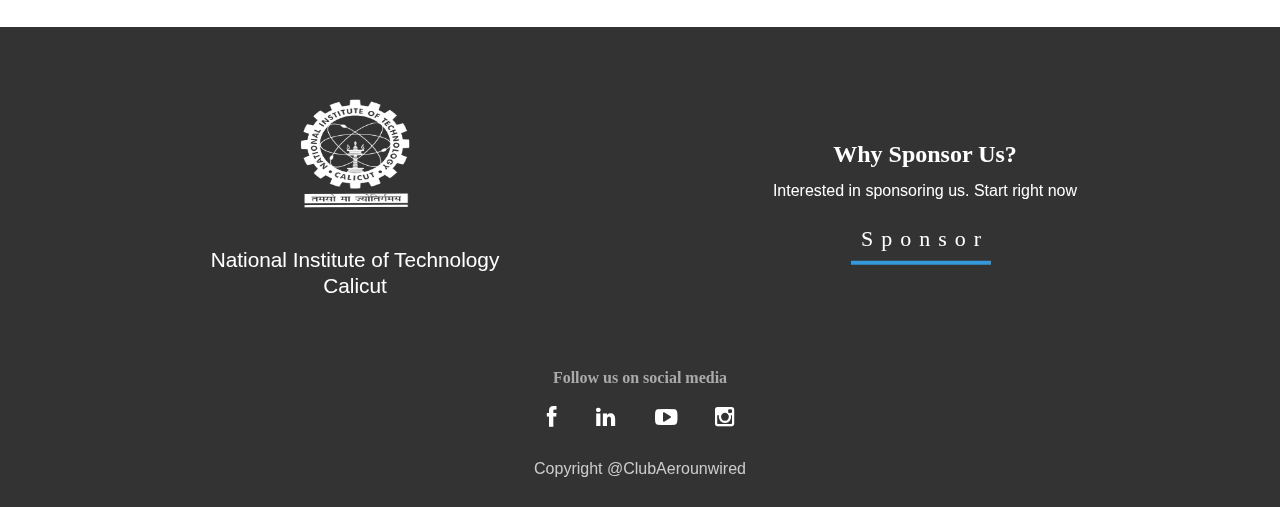
==== commit b2b9077f: "asdfdf" ====
--- a/about.html
+++ b/about.html
@@ -21,15 +21,7 @@
 	<link href="css/style.css" rel="stylesheet" />
 	<link href="css/hover.css" rel="stylesheet" />
 	<link href="css/h.css" rel="stylesheet" />
-	<!-- <link rel="stylesheet" href="https://www.w3schools.com/w3css/4/w3.css">-->
 	<link href="css/profile.css" rel="stylesheet" />
-	<!-- HTML5 shim and Respond.js for IE8 support of HTML5 elements and media queries -->
-	<!-- WARNING: Respond.js doesn't work if you view the page via file:// -->
-	<!--[if lt IE 9]>
-      <script src="https://oss.maxcdn.com/html5shiv/3.7.2/html5shiv.min.js"></script>
-      <script src="https://oss.maxcdn.com/respond/1.4.2/respond.min.js"></script>
-    
-    <![endif]-->
 	<style>
 		.mySlides {
 			display: none;
@@ -120,11 +112,6 @@
 				<h3>About Us</h3>
 				<hr>
 				<div class="col-md-7 wow fadeInDown" data-wow-duration="1000ms" data-wow-delay="300ms">
-
-
-
-
-
 					<div class="w3-content w3-display-container" style="max-width:800px">
 						<img class="mySlides w3-animate-fading" src="images/about/img2.jpg" style="width:100%">
 						<img class="mySlides w3-animate-fading" src="images/about/img1.jpg" style="width:100%">
@@ -132,24 +119,12 @@
 
 						<div class="w3-center w3-container w3-section w3-large w3-text-white w3-display-bottommiddle"
 							style="width:100%">
-							<!--   <div class="w3-left w3-hover-text-khaki" onclick="plusDivs(-1)">&#10094;</div>
-    <div class="w3-right w3-hover-text-khaki" onclick="plusDivs(1)">&#10095;</div>
-    --> <span class="w3-badge demo w3-border w3-transparent w3-hover-white" onclick="currentDiv(1)"></span>
+    						<span class="w3-badge demo w3-border w3-transparent w3-hover-white" onclick="currentDiv(1)"></span>
 							<span class="w3-badge demo w3-border w3-transparent w3-hover-white"
 								onclick="currentDiv(2)"></span>
 
 						</div>
 					</div>
-
-					<!--<img src="images/about/img2.jpg" class="img-responsive">-->
-
-
-
-
-
-
-
-
 					<h4>How it started</h4>
 					<p>"AeroUnwired" is an aero-modelling club, a branch of "Club Unwired", founded by the students of
 						NIT Calicut who aspired to harness the knowledge of flight. Inspired by the magnificent
@@ -189,24 +164,6 @@
 								</div>
 							</div>
 						</div>
-
-						<!--	<div class="progress-wrap">
-						<h4>CSS</h4>
-						<div class="progress">
-						  <div class="progress-bar color3" role="progressbar" aria-valuenow="60" aria-valuemin="0" aria-valuemax="100" style="width: 80%">
-							<span class="bar-width">80%</span>
-						  </div>
-						</div>
-					</div>
-
-					<div class="progress-wrap">
-						<h4>Wordpress</h4>
-						<div class="progress">
-						  <div class="progress-bar color4" role="progressbar" aria-valuenow="80" aria-valuemin="0" aria-valuemax="100" style="width: 90%">
-							<span class="bar-width">90%</span>
-						  </div>
-						</div>
-					</div> -->
 					</div>
 				</div>
 			</div>
@@ -219,10 +176,6 @@
 
 				<div class="rectangle">
 				</div>
-
-
-
-
 				<div class="mentor wow fadeInDown " data-wow-duration="1000ms" data-wow-delay="300ms">
 					<img class="img-fac" src="images/about/sreenath.jpg" alt="">
 					<h4>Mr Sreenath A.M.</h4>
@@ -335,108 +288,81 @@
 					<h4>Lavanya Bolla </h4>
 					<p class="fac-p"><b>Inventory Head</b></p>
 				</div>
+				<div class="student wow fadeInDown ">
+					<img class="img-stu" src="images/about/members/banoth veeranna.jpg" alt="">
+
+					<h4>Banooth Veeranna</h4>
+					<p class="fac-p"><b>Member</b></p>
+				</div>
+				<div class="student wow fadeInDown ">
+					<img class="img-stu" src="images/about/members/B S S Kalyan.JPG" alt="">
+
+					<h4>B S S Kalyan </h4>
+					<p class="fac-p"><b>Member</b></p>
+				</div>
+				<div class="student wow fadeInDown ">
+					<img class="img-stu" src="images/about/members/sharan j.jpg" alt="">
+
+					<h4>J Sharan </h4>
+					<p class="fac-p"><b>Member</b></p>
+				</div>
+				<div class="student wow fadeInDown ">
+					<img class="img-stu" src="images/about/members/jayakrishnan p.v.JPG" alt="">
+
+					<h4>Jayakrishnan P V </h4>
+					<p class="fac-p"><b>Member</b></p>
+				</div>
+				<div class="student wow fadeInDown ">
+					<img class="img-stu" src="images/about/members/Nithish Kumar.jpg" alt="">
+
+					<h4>Nithish Kumar </h4>
+					<p class="fac-p"><b>Member</b></p>
+				</div>
+				<div class="student wow fadeInDown ">
+					<img class="img-stu" src="images/about/members/PAVAN KUMAR.jpg" alt="">
+
+					<h4>Potta Pavan Kumar </h4>
+					<p class="fac-p"><b>Member</b></p>
+				</div>
+
+				<div class="student wow fadeInDown ">
+					<img class="img-stu" src="images/about/members/Srikanth.jpg" alt="">
+
+					<h4>Suragani Srikanth </h4>
+					<p class="fac-p"><b>Member</b></p>
+				</div>
 				
-
-
-
-
-				<div class="student wow fadeInDown ">
-					<img class="img-stu" src="images/about/members/banoth veeranna.jpg" alt="">
-
-					<h4>Banooth Veeranna</h4>
-					<p class="fac-p"><b>Member</b></p>
-				</div>
-
-
-				<div class="student wow fadeInDown ">
-					<img class="img-stu" src="images/about/members/B S S Kalyan.JPG" alt="">
-
-					<h4>B S S Kalyan </h4>
-					<p class="fac-p"><b>Member</b></p>
-				</div>
-
-
-
-				<div class="student wow fadeInDown ">
-					<img class="img-stu" src="images/about/members/sharan j.jpg" alt="">
-
-					<h4>J Sharan </h4>
-					<p class="fac-p"><b>Member</b></p>
-				</div>
-				<div class="student wow fadeInDown ">
-					<img class="img-stu" src="images/about/members/jayakrishnan p.v.JPG" alt="">
-
-					<h4>Jayakrishnan P V </h4>
-					<p class="fac-p"><b>Member</b></p>
-				</div>
-				
-			
-
-				<div class="student wow fadeInDown ">
-					<img class="img-stu" src="images/about/members/Nithish Kumar.jpg" alt="">
-
-					<h4>Nithish Kumar </h4>
-					<p class="fac-p"><b>Member</b></p>
-				</div>
-				<div class="student wow fadeInDown ">
-					<img class="img-stu" src="images/about/members/PAVAN KUMAR.jpg" alt="">
-
-					<h4>Potta Pavan Kumar </h4>
-					<p class="fac-p"><b>Member</b></p>
-				</div>
-
-				<div class="student wow fadeInDown ">
-					<img class="img-stu" src="images/about/members/Srikanth.jpg" alt="">
-
-					<h4>Suragani Srikanth </h4>
-					<p class="fac-p"><b>Member</b></p>
-				</div>
-				
 				<div class="student wow fadeInDown ">
 					<img class="img-stu" src="images/about/members/Swanith.jpg" alt="">
 
 					<h4>Swanith K </h4>
 					<p class="fac-p"><b>Member</b></p>
-				</div>
-
-
-
-
+				</div>\
 				<div class="yr">SECOND YEARS</div>
-
-
 				<div class="student wow fadeInDown ">
 					<img class="img-stu" src="images/about/members/akhil g.krishna.jpg" alt="">
 
 					<h4>Akhil G Krishna</h4>
 					<p class="fac-p"><b>Member</b></p>
 				</div>
-
-
 				<div class="student wow fadeInDown ">
 					<img class="img-stu" src="images/about/members/akhil k.james.jpg" alt="">
 
 					<h4>Akhil K James</h4>
 					<p class="fac-p"><b>Member</b></p>
 				</div>
-
-
 				<div class="student wow fadeInDown ">
 					<img class="img-stu" src="images/about/members/varun sai.jpg" alt="">
 
 					<h4> Alaparthi Varun Sai</h4>
 					<p class="fac-p"><b>Member</b></p>
 				</div>
-
-
 				<div class="student wow fadeInDown ">
 					<img class="img-stu" style="opacity: 1;" src="images/about/members/amaya t.jpg" alt="">
 				
 					<h4>Amaya T</h4>
 					<p class="fac-p"><b>Member</b></p>
 				</div>
-
-
 				<div class="student wow fadeInDown ">
 					<img class="img-stu" src="images/about/members/Ankit Bobde.jpg" alt="">
 
@@ -450,11 +376,6 @@
 					<h4> Arun A</h4>
 					<p class="fac-p"><b>Member</b></p>
 				</div>
-
-			
-
-
-
 				<div class="student wow fadeInDown ">
 					<img class="img-stu" src="images/about/members/Govind J S.jpg" alt="">
 
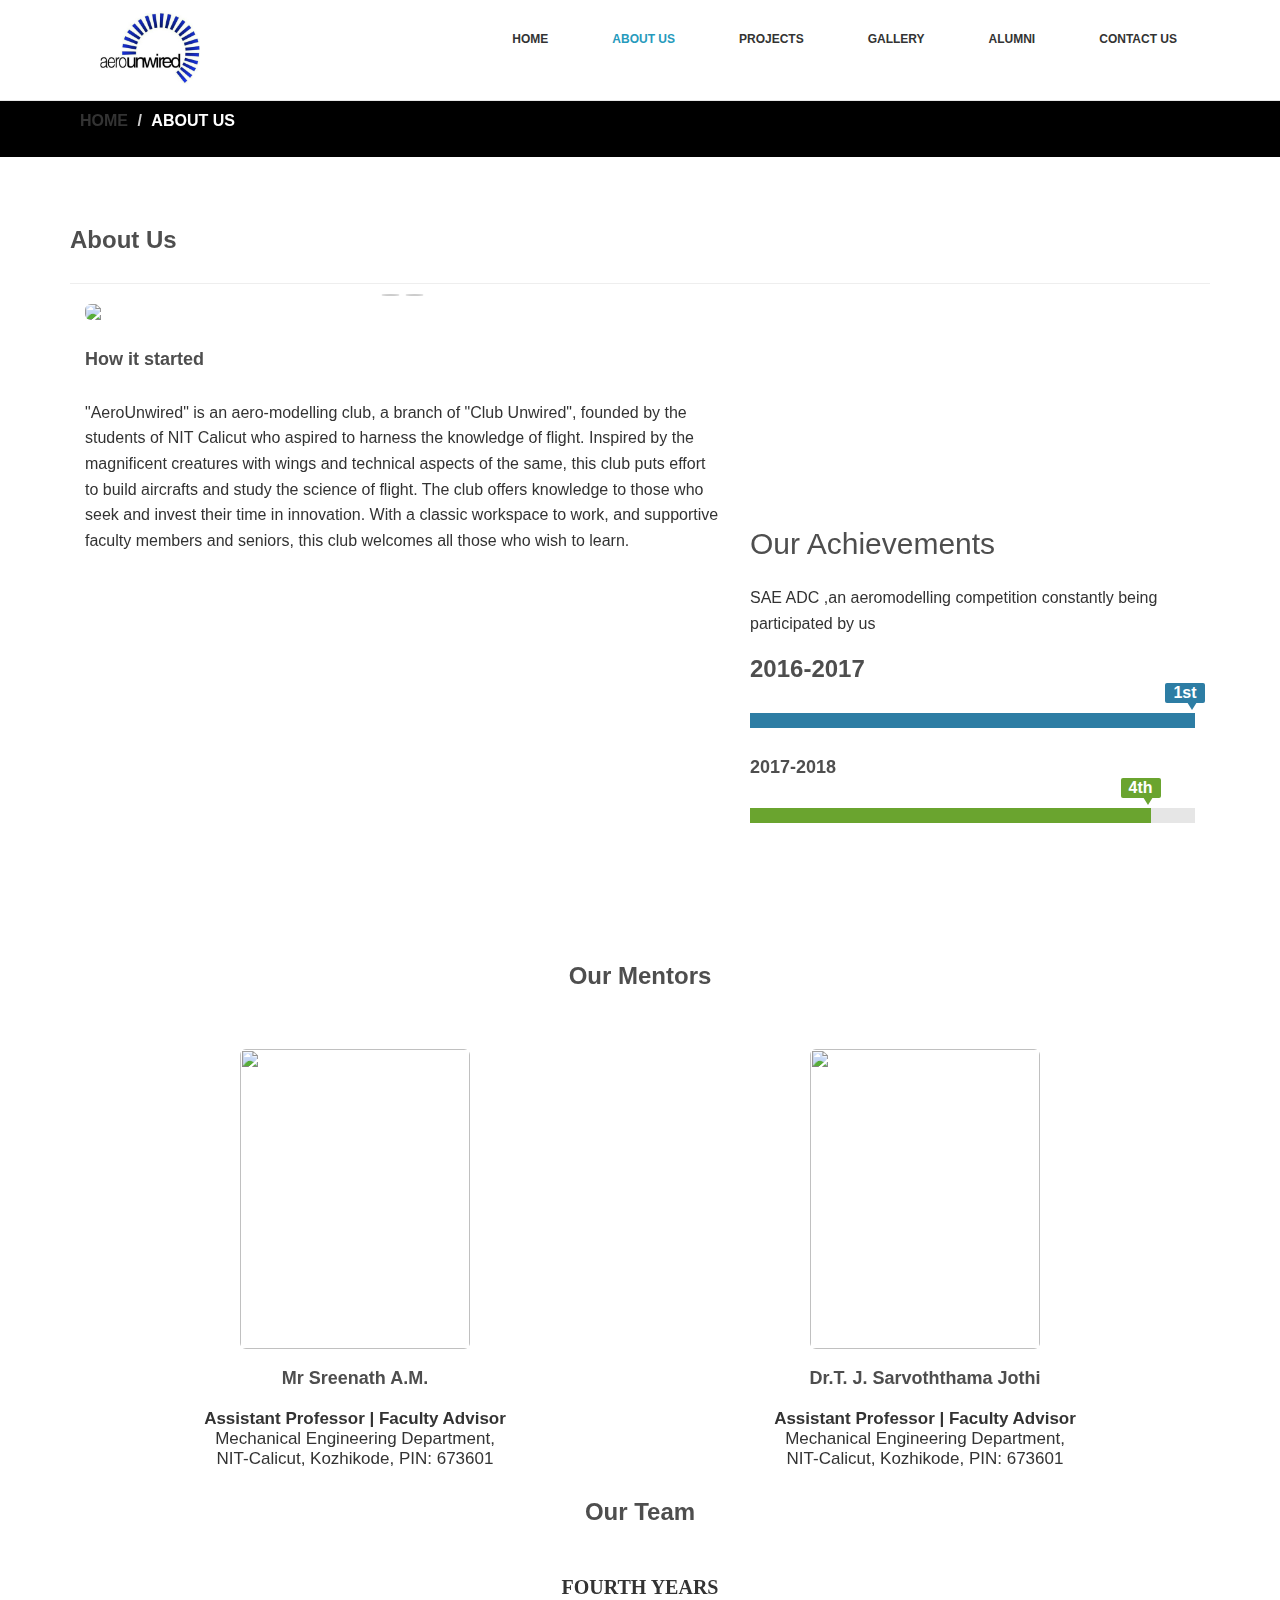
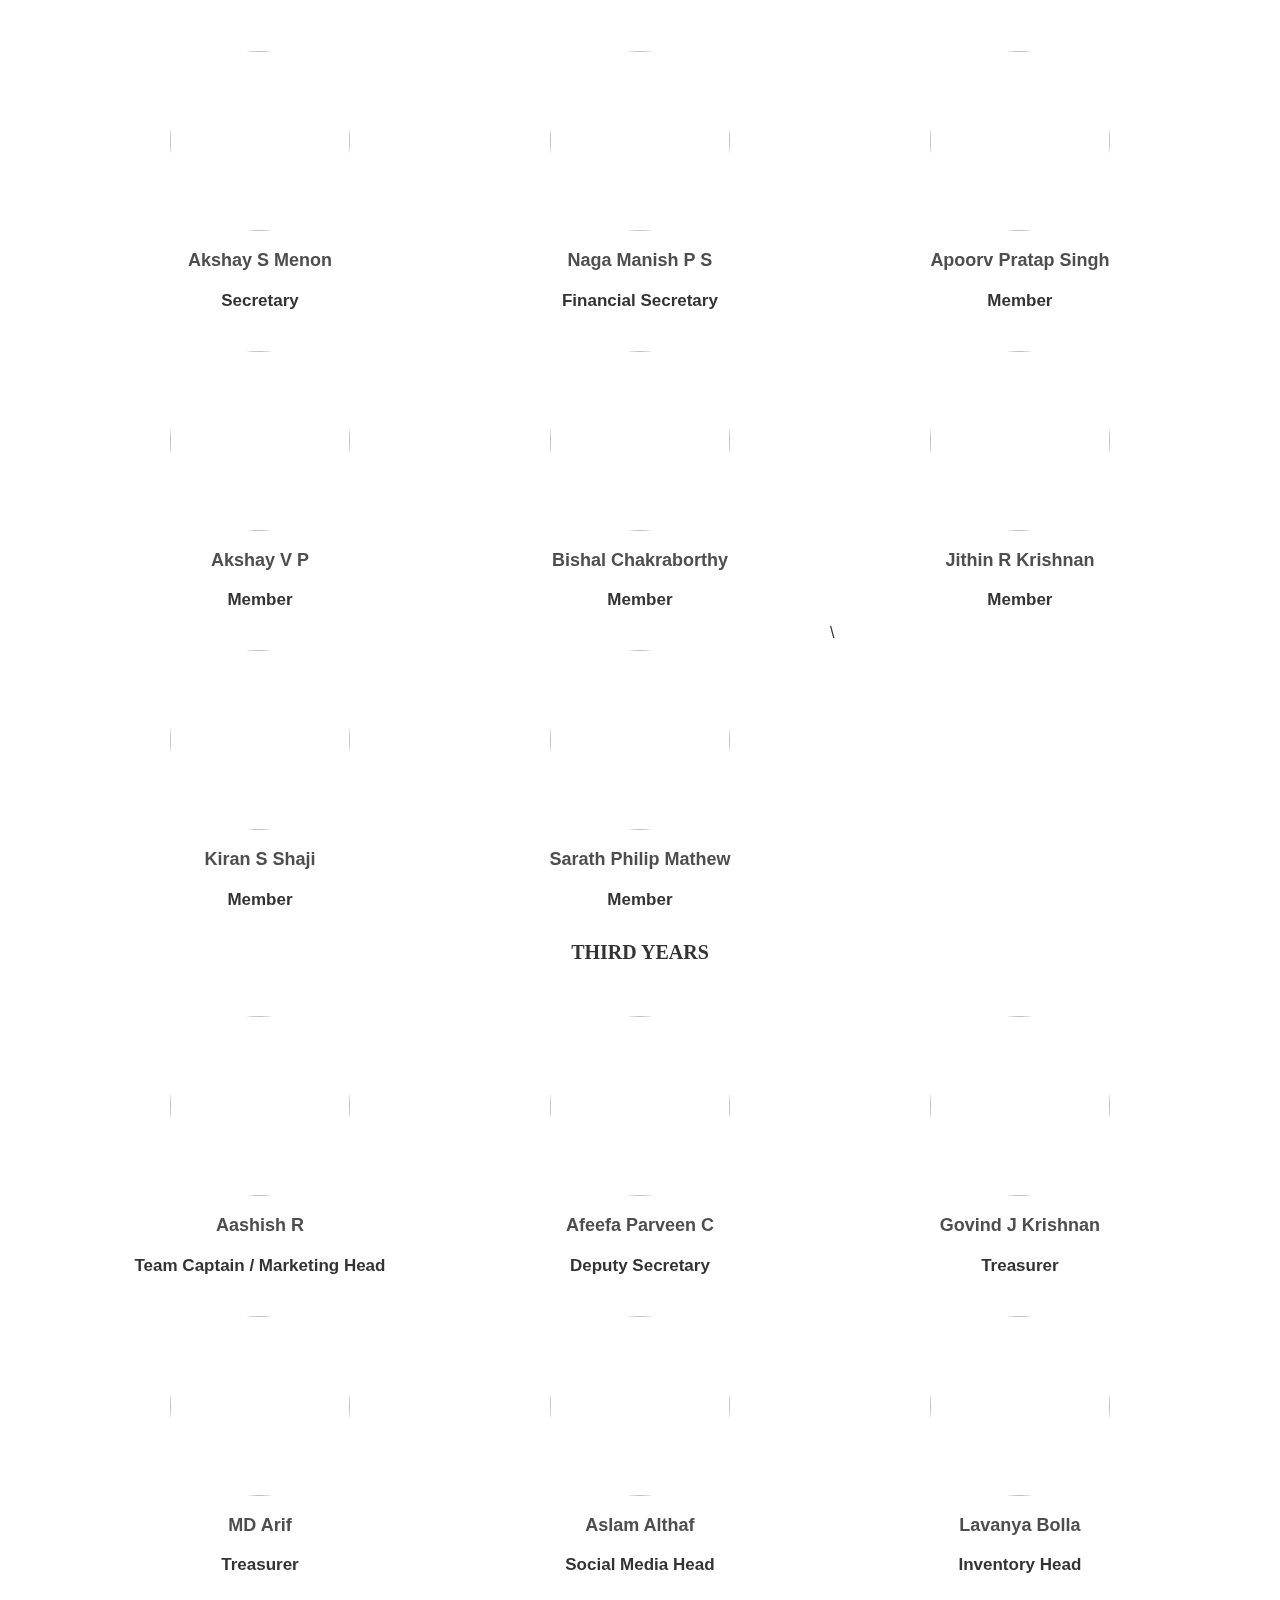
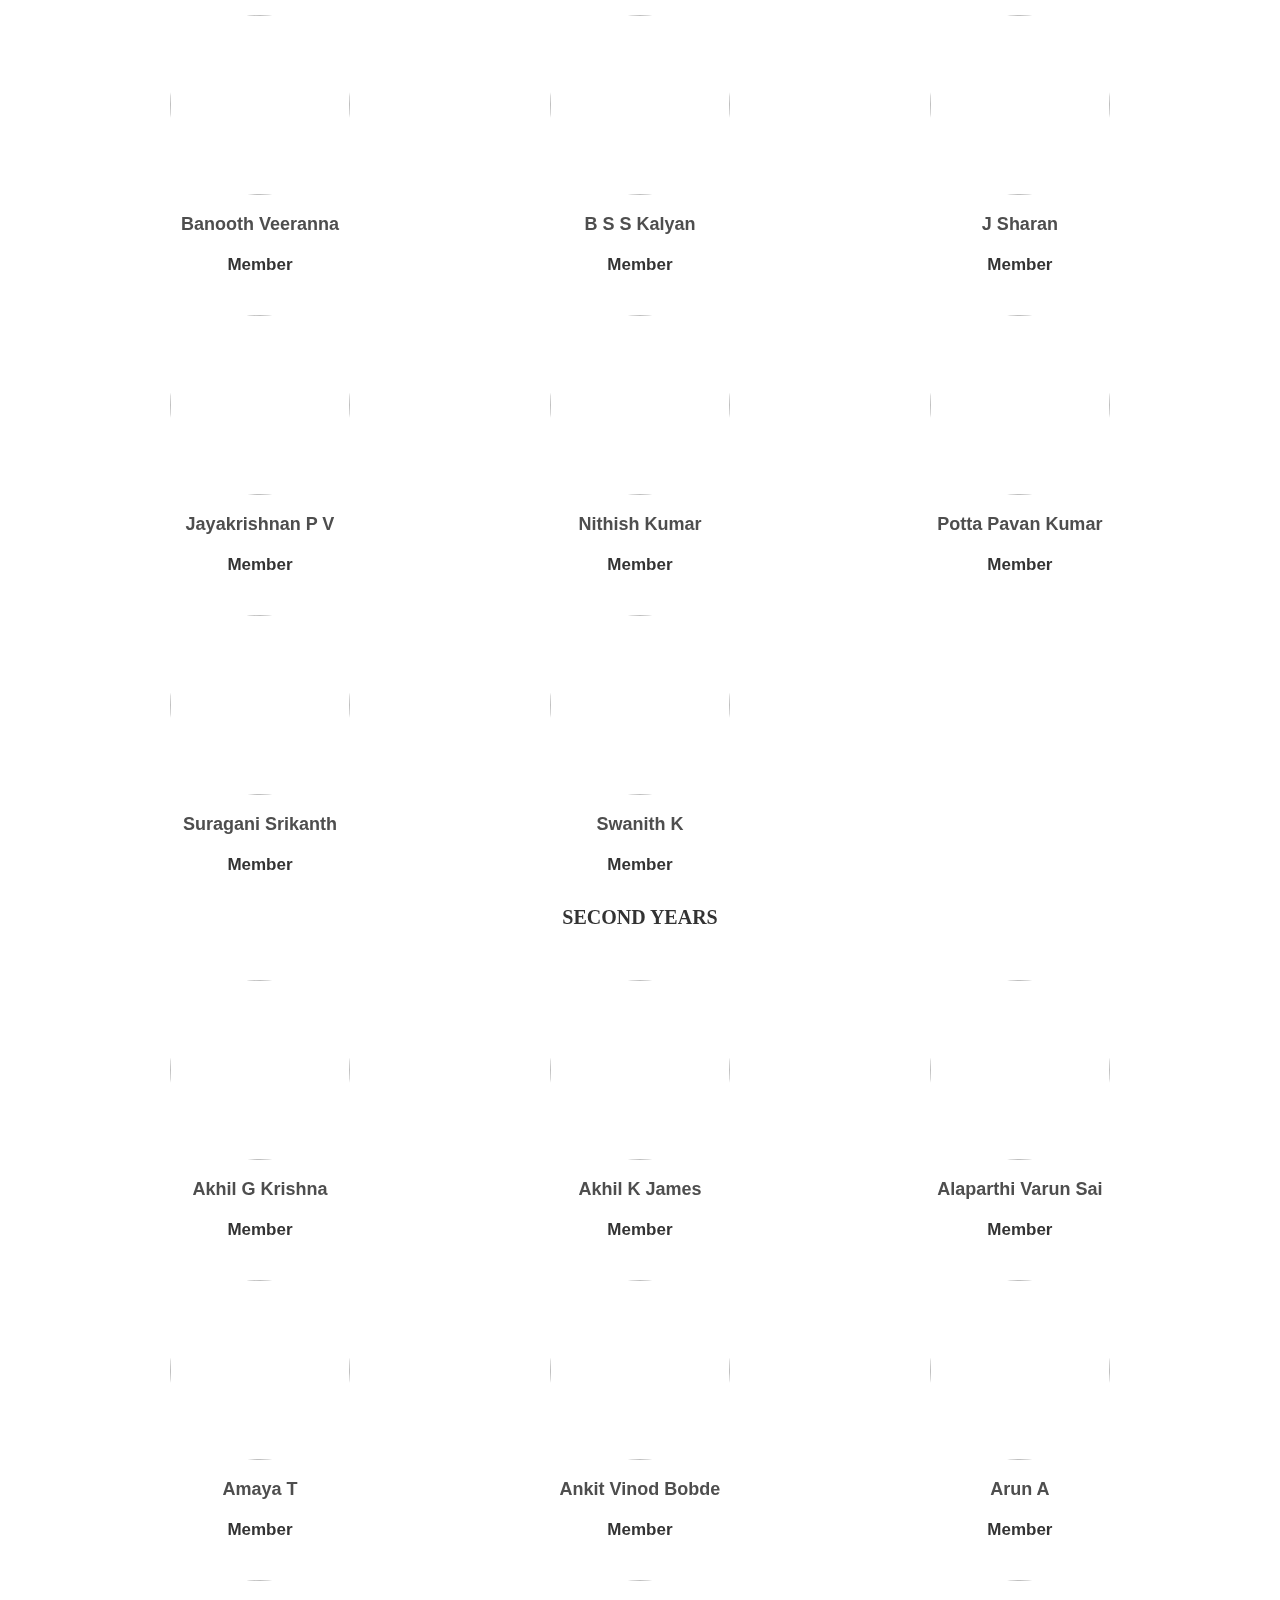
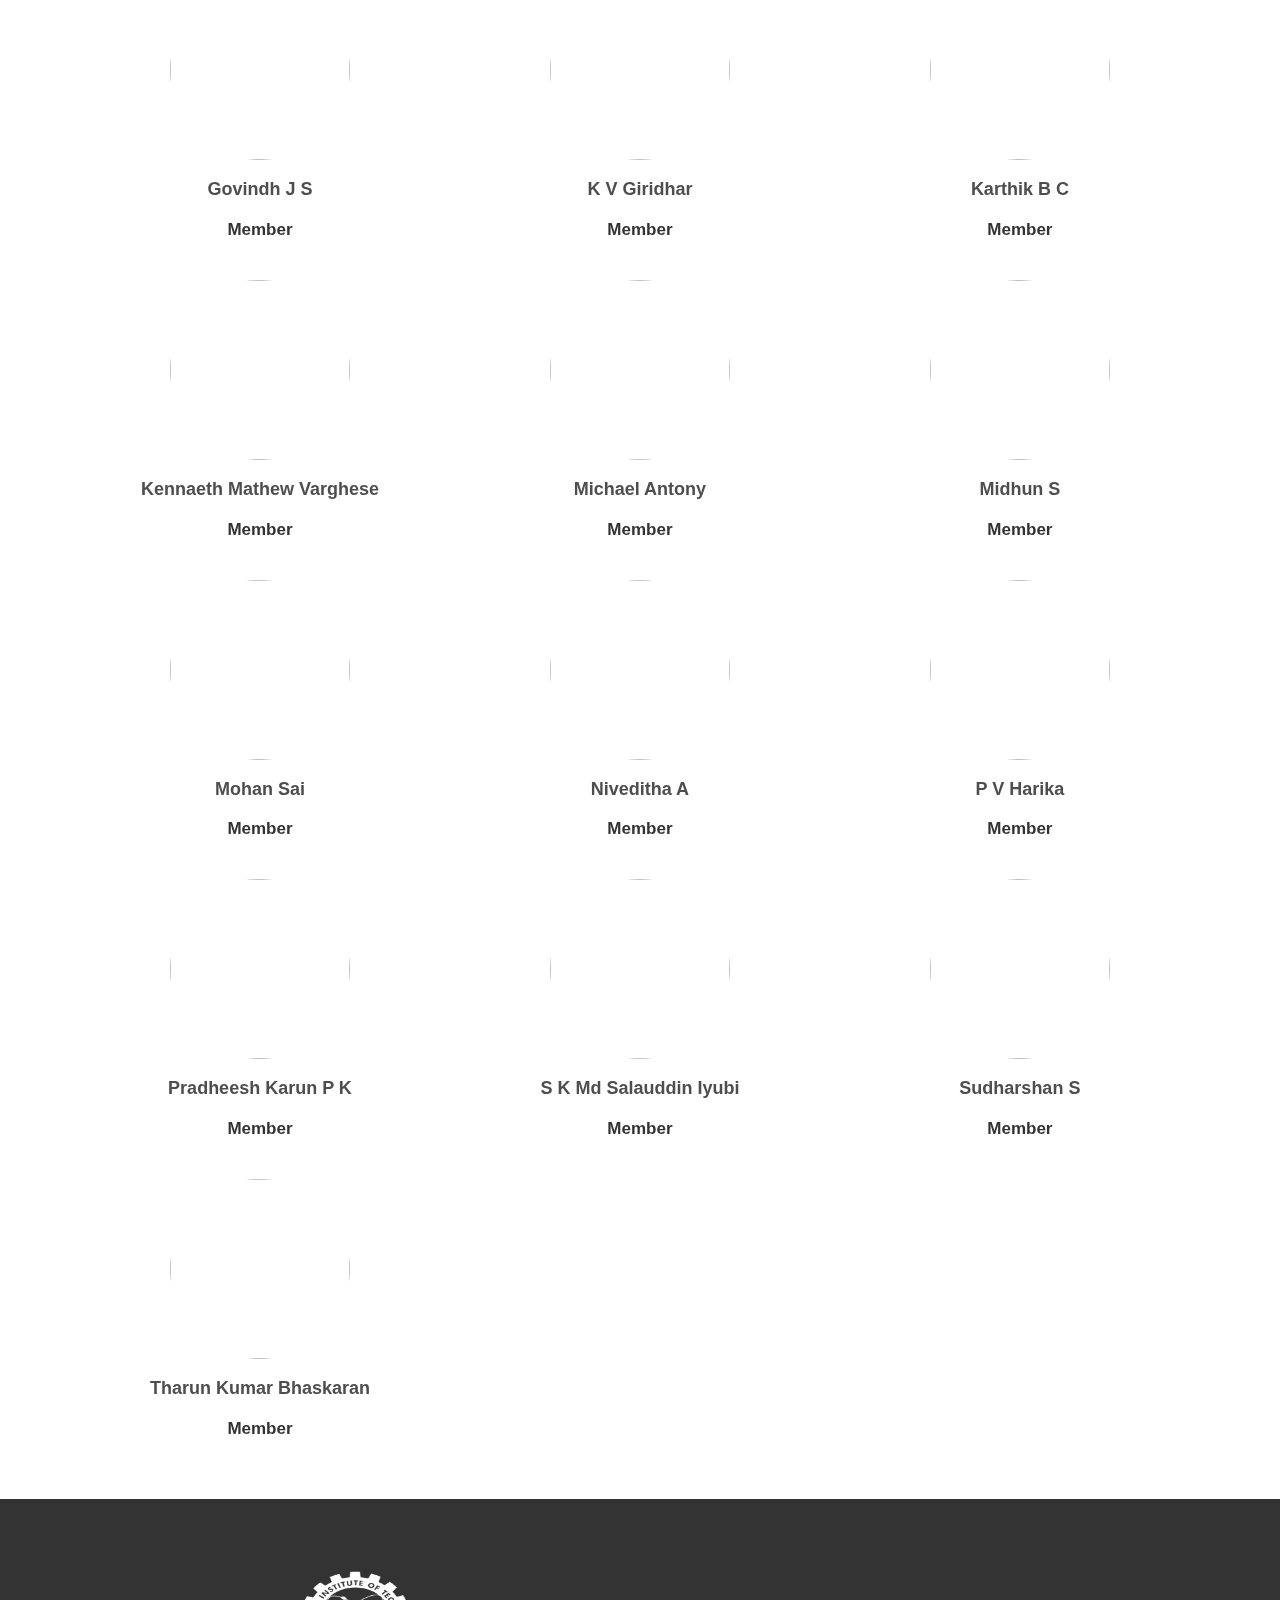
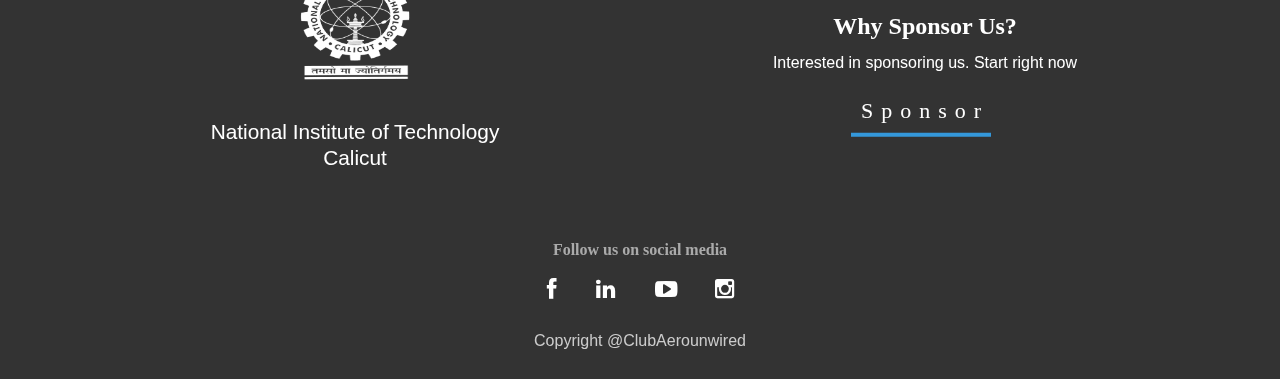
==== commit d32cf4f4: "Add files via upload" ====
--- a/about.html
+++ b/about.html
@@ -113,9 +113,9 @@
 				<hr>
 				<div class="col-md-7 wow fadeInDown" data-wow-duration="1000ms" data-wow-delay="300ms">
 					<div class="w3-content w3-display-container" style="max-width:800px">
-						<img class="mySlides w3-animate-fading" src="images/about/img2.jpg" style="width:100%">
-						<img class="mySlides w3-animate-fading" src="images/about/img1.jpg" style="width:100%">
-						<img class="mySlides w3-animate-fading" src="images/about/img3.jpg" style="width:100%">
+						<img class="mySlides w3-animate-fading" src="https://res.cloudinary.com/di67pwwso/image/upload/v1583506159/Aerounwired/about/img2_zmebdh.jpg" style="width:100%">
+						<img class="mySlides w3-animate-fading" src="https://res.cloudinary.com/di67pwwso/image/upload/v1583506158/Aerounwired/about/img1_acq0hv.jpg" style="width:100%">
+						<img class="mySlides w3-animate-fading" src="https://res.cloudinary.com/di67pwwso/image/upload/v1583506159/Aerounwired/about/img3_a0wcvo.jpg" style="width:100%">
 
 						<div class="w3-center w3-container w3-section w3-large w3-text-white w3-display-bottommiddle"
 							style="width:100%">
@@ -177,13 +177,13 @@
 				<div class="rectangle">
 				</div>
 				<div class="mentor wow fadeInDown " data-wow-duration="1000ms" data-wow-delay="300ms">
-					<img class="img-fac" src="images/about/sreenath.jpg" alt="">
+					<img class="img-fac" src="https://res.cloudinary.com/di67pwwso/image/upload/v1583506159/Aerounwired/about/sreenath_wsjxgf.jpg" alt="">
 					<h4>Mr Sreenath A.M.</h4>
 					<p class="fac-p"><b>Assistant Professor | Faculty Advisor</b><br>Mechanical Engineering
 						Department,<br> NIT-Calicut, Kozhikode, PIN: 673601</p>
 				</div>
 				<div class="mentor wow fadeInDown " data-wow-duration="1000ms" data-wow-delay="600ms">
-					<img class="img-fac" src="images/about/jothi.jpg" alt="">
+					<img class="img-fac" src="https://res.cloudinary.com/di67pwwso/image/upload/v1583506158/Aerounwired/about/jothi_oicnau.jpg" alt="">
 
 					<h4>Dr.T. J. Sarvoththama Jothi </h4>
 					<p class="fac-p"><b>Assistant Professor | Faculty Advisor</b><br>Mechanical Engineering
@@ -198,49 +198,49 @@
 				</div>
 				<div class="yr">FOURTH YEARS</div>
 				<div class="student wow fadeInDown ">
-					<img class="img-stu" src="images/about/members/Akshay Sudhakaran.jpg" alt="">
+					<img class="img-stu" src="https://res.cloudinary.com/di67pwwso/image/upload/v1583506656/Aerounwired/about/members/Akshay_Sudhakaran_v3jbbj.jpg" alt="">
 
 					<h4>Akshay S Menon </h4>
 					<p class="fac-p"><b>Secretary</b></p>
 				</div>
 				<div class="student wow fadeInDown ">
-					<img class="img-stu" src="images/about/members/Manish.JPG" alt="">
+					<img class="img-stu" src="https://res.cloudinary.com/di67pwwso/image/upload/v1583506656/Aerounwired/about/members/Manish_m8psyt.jpg" alt="">
 
 					<h4>Naga Manish P S </h4>
 					<p class="fac-p"><b>Financial Secretary</b></p>
 				</div>
 				<div class="student wow fadeInDown ">
-					<img class="img-stu" src="images/about/members/Apoorv.jpg" alt="">
+					<img class="img-stu" src="https://res.cloudinary.com/di67pwwso/image/upload/v1583506659/Aerounwired/about/members/Apoorv_yevwm9.jpg" alt="">
 
 					<h4>Apoorv Pratap Singh </h4>
 					<p class="fac-p"><b>Member</b></p>
 				</div>
 				<div class="student wow fadeInDown ">
-					<img class="img-stu" src="images/about/members/akshay v.p.jpg" alt="">
+					<img class="img-stu" src="https://res.cloudinary.com/di67pwwso/image/upload/v1583506660/Aerounwired/about/members/akshay_v.p_xiiubu.jpg" alt="">
 
 					<h4>Akshay V P </h4>
 					<p class="fac-p"><b>Member</b></p>
 				</div>
 				<div class="student wow fadeInDown ">
-					<img class="img-stu" src="images/about/members/bishalc.jpg" alt="">
+					<img class="img-stu" src="https://res.cloudinary.com/di67pwwso/image/upload/v1583506656/Aerounwired/about/members/bishalc_vnif9z.jpg" alt="">
 
 					<h4>Bishal Chakraborthy </h4>
 					<p class="fac-p"><b>Member</b></p>
 				</div>
 				<div class="student wow fadeInDown ">
-					<img class="img-stu" src="images/about/members/Jithin R Krishnan.jpg" alt="">
+					<img class="img-stu" src="https://res.cloudinary.com/di67pwwso/image/upload/v1583506660/Aerounwired/about/members/Jithin_R_Krishnan_xkrcz2.jpg" alt="">
 
 					<h4>Jithin R Krishnan </h4>
 					<p class="fac-p"><b>Member</b></p>
 				</div>
 				<div class="student wow fadeInDown ">
-					<img class="img-stu" src="images/about/members/KIRAN S.jpg" alt="">
+					<img class="img-stu" src="https://res.cloudinary.com/di67pwwso/image/upload/v1583506660/Aerounwired/about/members/KIRAN_S_ti4lv3.jpg" alt="">
 
 					<h4>Kiran S Shaji </h4>
 					<p class="fac-p"><b>Member</b></p>
 				</div>
 				<div class="student wow fadeInDown ">
-					<img class="img-stu" src="images/about/members/Sarath Mathew.jpg" alt="">
+					<img class="img-stu" src="https://res.cloudinary.com/di67pwwso/image/upload/v1583506658/Aerounwired/about/members/Sarath_Mathew_ylfopu.jpg" alt="">
 
 					<h4>Sarath Philip Mathew </h4>
 					<p class="fac-p"><b>Member</b></p>
@@ -249,26 +249,26 @@
 
 				<div class="yr">THIRD YEARS</div>
 				<div class="student wow fadeInDown ">
-					<img class="img-stu" src="images/about/members/Aashish Ramesh.jpg" alt="">
+					<img class="img-stu" src="https://res.cloudinary.com/di67pwwso/image/upload/v1583506660/Aerounwired/about/members/Aashish_Ramesh_oipyvo.jpg" alt="">
 
 					<h4> Aashish R </h4>
 					<p class="fac-p"><b>Team Captain / Marketing Head</b></p>
 				</div>
 				<div class="student wow fadeInDown ">
-					<img class="img-stu" src="images/about/members/afeefa.jpg" alt="">
+					<img class="img-stu" src="https://res.cloudinary.com/di67pwwso/image/upload/v1583506661/Aerounwired/about/members/afeefa_ztkq8t.jpg" alt="">
 
 					<h4>Afeefa Parveen C </h4>
 					<p class="fac-p"><b>Deputy Secretary</b></p>
 				</div>
 
 				<div class="student wow fadeInDown ">
-					<img class="img-stu" src="images/about/members/Govindh J Krishnan.jpg" alt="">
+					<img class="img-stu" src="https://res.cloudinary.com/di67pwwso/image/upload/v1583506652/Aerounwired/about/members/Govindh_J_Krishnan_rqfe63.jpg" alt="">
 
 					<h4>Govind J Krishnan</h4>
 					<p class="fac-p"><b> Treasurer</b></p>
 				</div>
 				<div class="student wow fadeInDown ">
-					<img class="img-stu" src="images/about/members/arif md.JPG" alt="">
+					<img class="img-stu" src="https://res.cloudinary.com/di67pwwso/image/upload/v1583506653/Aerounwired/about/members/arif_md_yzgel2.jpg" alt="">
 
 					<h4>MD Arif</h4>
 					<p class="fac-p"><b> Treasurer</b></p>
@@ -276,115 +276,115 @@
 
 
 				<div class="student wow fadeInDown ">
-					<img class="img-stu" src="images/about/members/aslam althaf.jpg" alt="">
+					<img class="img-stu" src="https://res.cloudinary.com/di67pwwso/image/upload/v1583506654/Aerounwired/about/members/aslam_althaf_xn2pvu.jpg" alt="">
 
 					<h4>Aslam Althaf </h4>
 					<p class="fac-p"><b>Social Media Head</b></p>
 				</div>
 
 				<div class="student wow fadeInDown ">
-					<img class="img-stu" src="images/about/members/Lavanya Bolla.jpg" alt="">
+					<img class="img-stu" src="https://res.cloudinary.com/di67pwwso/image/upload/v1583506653/Aerounwired/about/members/Lavanya_Bolla_vyrabx.jpg" alt="">
 
 					<h4>Lavanya Bolla </h4>
 					<p class="fac-p"><b>Inventory Head</b></p>
 				</div>
 				<div class="student wow fadeInDown ">
-					<img class="img-stu" src="images/about/members/banoth veeranna.jpg" alt="">
+					<img class="img-stu" src="https://res.cloudinary.com/di67pwwso/image/upload/v1583506656/Aerounwired/about/members/banoth_veeranna_yumoiw.jpg" alt="">
 
 					<h4>Banooth Veeranna</h4>
 					<p class="fac-p"><b>Member</b></p>
 				</div>
 				<div class="student wow fadeInDown ">
-					<img class="img-stu" src="images/about/members/B S S Kalyan.JPG" alt="">
+					<img class="img-stu" src="https://res.cloudinary.com/di67pwwso/image/upload/v1583506654/Aerounwired/about/members/B_S_S_Kalyan_wtknyc.jpg" alt="">
 
 					<h4>B S S Kalyan </h4>
 					<p class="fac-p"><b>Member</b></p>
 				</div>
 				<div class="student wow fadeInDown ">
-					<img class="img-stu" src="images/about/members/sharan j.jpg" alt="">
+					<img class="img-stu" src="https://res.cloudinary.com/di67pwwso/image/upload/v1583506655/Aerounwired/about/members/sharan_j_m1bdbk.jpg" alt="">
 
 					<h4>J Sharan </h4>
 					<p class="fac-p"><b>Member</b></p>
 				</div>
 				<div class="student wow fadeInDown ">
-					<img class="img-stu" src="images/about/members/jayakrishnan p.v.JPG" alt="">
+					<img class="img-stu" src="https://res.cloudinary.com/di67pwwso/image/upload/v1583506659/Aerounwired/about/members/jayakrishnan_p.v_ahnvjd.jpg" alt="">
 
 					<h4>Jayakrishnan P V </h4>
 					<p class="fac-p"><b>Member</b></p>
 				</div>
 				<div class="student wow fadeInDown ">
-					<img class="img-stu" src="images/about/members/Nithish Kumar.jpg" alt="">
+					<img class="img-stu" src="https://res.cloudinary.com/di67pwwso/image/upload/v1583506656/Aerounwired/about/members/Nithish_Kumar_bd22rs.jpg" alt="">
 
 					<h4>Nithish Kumar </h4>
 					<p class="fac-p"><b>Member</b></p>
 				</div>
 				<div class="student wow fadeInDown ">
-					<img class="img-stu" src="images/about/members/PAVAN KUMAR.jpg" alt="">
+					<img class="img-stu" src="https://res.cloudinary.com/di67pwwso/image/upload/v1583506655/Aerounwired/about/members/PAVAN_KUMAR_l4rtn4.jpg" alt="">
 
 					<h4>Potta Pavan Kumar </h4>
 					<p class="fac-p"><b>Member</b></p>
 				</div>
 
 				<div class="student wow fadeInDown ">
-					<img class="img-stu" src="images/about/members/Srikanth.jpg" alt="">
+					<img class="img-stu" src="https://res.cloudinary.com/di67pwwso/image/upload/v1583506651/Aerounwired/about/members/Srikanth_tlsepp.jpg" alt="">
 
 					<h4>Suragani Srikanth </h4>
 					<p class="fac-p"><b>Member</b></p>
 				</div>
 				
 				<div class="student wow fadeInDown ">
-					<img class="img-stu" src="images/about/members/Swanith.jpg" alt="">
+					<img class="img-stu" src="https://res.cloudinary.com/di67pwwso/image/upload/v1583506653/Aerounwired/about/members/Swanith_km6sjo.jpg" alt="">
 
 					<h4>Swanith K </h4>
 					<p class="fac-p"><b>Member</b></p>
 				</div>\
 				<div class="yr">SECOND YEARS</div>
 				<div class="student wow fadeInDown ">
-					<img class="img-stu" src="images/about/members/akhil g.krishna.jpg" alt="">
+					<img class="img-stu" src="https://res.cloudinary.com/di67pwwso/image/upload/v1583506657/Aerounwired/about/members/akhil_g.krishna_rb1pbu.jpg" alt="">
 
 					<h4>Akhil G Krishna</h4>
 					<p class="fac-p"><b>Member</b></p>
 				</div>
 				<div class="student wow fadeInDown ">
-					<img class="img-stu" src="images/about/members/akhil k.james.jpg" alt="">
+					<img class="img-stu" src="https://res.cloudinary.com/di67pwwso/image/upload/v1583506661/Aerounwired/about/members/akhil_k.james_gfxjmr.jpg" alt="">
 
 					<h4>Akhil K James</h4>
 					<p class="fac-p"><b>Member</b></p>
 				</div>
 				<div class="student wow fadeInDown ">
-					<img class="img-stu" src="images/about/members/varun sai.jpg" alt="">
+					<img class="img-stu" src="https://res.cloudinary.com/di67pwwso/image/upload/v1583506657/Aerounwired/about/members/varun_sai_dpwvrd.jpg" alt="">
 
 					<h4> Alaparthi Varun Sai</h4>
 					<p class="fac-p"><b>Member</b></p>
 				</div>
 				<div class="student wow fadeInDown ">
-					<img class="img-stu" style="opacity: 1;" src="images/about/members/amaya t.jpg" alt="">
+					<img class="img-stu" style="opacity: 1;" src="https://res.cloudinary.com/di67pwwso/image/upload/v1583506658/Aerounwired/about/members/amaya_t_w0uqwv.jpg" alt="">
 				
 					<h4>Amaya T</h4>
 					<p class="fac-p"><b>Member</b></p>
 				</div>
 				<div class="student wow fadeInDown ">
-					<img class="img-stu" src="images/about/members/Ankit Bobde.jpg" alt="">
+					<img class="img-stu" src="https://res.cloudinary.com/di67pwwso/image/upload/v1583506653/Aerounwired/about/members/Ankit_Bobde_lei2q1.jpg" alt="">
 
 					<h4>Ankit Vinod Bobde</h4>
 					<p class="fac-p"><b>Member</b></p>
 				</div>
 
 				<div class="student wow fadeInDown ">
-					<img class="img-stu" src="images/about/members/arun a.jpg" alt="">
+					<img class="img-stu" src="https://res.cloudinary.com/di67pwwso/image/upload/v1583506660/Aerounwired/about/members/arun_a_kud3jn.jpg" alt="">
 
 					<h4> Arun A</h4>
 					<p class="fac-p"><b>Member</b></p>
 				</div>
 				<div class="student wow fadeInDown ">
-					<img class="img-stu" src="images/about/members/Govind J S.jpg" alt="">
+					<img class="img-stu" src="https://res.cloudinary.com/di67pwwso/image/upload/v1583506652/Aerounwired/about/members/Govind_J_S_nedtyo.jpg" alt="">
 
 					<h4>Govindh J S </h4>
 					<p class="fac-p"><b>Member</b></p>
 				</div>
 
 				<div class="student wow fadeInDown ">
-					<img class="img-stu" src="images/about/members/Giridhar Dhananjay.jpg" alt="">
+					<img class="img-stu" src="https://res.cloudinary.com/di67pwwso/image/upload/v1583506657/Aerounwired/about/members/Giridhar_Dhananjay_vocivw.jpg" alt="">
 
 					<h4> K V Giridhar</h4>
 					<p class="fac-p"><b>Member</b></p>
@@ -392,69 +392,69 @@
 
 				
 				<div class="student wow fadeInDown ">
-					<img class="img-stu" src="images/about/members/karthik b.c.jpg" alt="">
+					<img class="img-stu" src="https://res.cloudinary.com/di67pwwso/image/upload/v1583506659/Aerounwired/about/members/karthik_b.c_kt1hii.jpg" alt="">
 
 					<h4>Karthik B C </h4>
 					<p class="fac-p"><b>Member</b></p>
 				</div>
 				<div class="student wow fadeInDown ">
-					<img class="img-stu" src="images/about/members/kenneth mathew.varghese.jpg" alt="">
+					<img class="img-stu" src="https://res.cloudinary.com/di67pwwso/image/upload/v1583506652/Aerounwired/about/members/kenneth_mathew.varghese_tufkm5.jpg" alt="">
 
 					<h4> Kennaeth Mathew Varghese</h4>
 					<p class="fac-p"><b>Member</b></p>
 				</div>
 				<div class="student wow fadeInDown ">
-					<img class="img-stu" src="images/about/members/Michael Antony.jpg" alt="">
+					<img class="img-stu" src="https://res.cloudinary.com/di67pwwso/image/upload/w_1000,c_fill,ar_1:1,g_auto,r_max,bo_5px_solid_red,b_rgb:262c35/v1583564918/Aerounwired/about/members/Micheal%20Antony.jpg" alt="">
 
 					<h4> Michael Antony</h4>
 					<p class="fac-p"><b>Member</b></p>
 				</div>
 				<div class="student wow fadeInDown ">
-					<img class="img-stu" src="images/about/members/MIDHUN SURESH.jpg" alt="">
+					<img class="img-stu" src="https://res.cloudinary.com/di67pwwso/image/upload/w_1000,c_fill,ar_1:1,g_auto,r_max,bo_5px_solid_red,b_rgb:262c35/v1583565438/Aerounwired/about/members/midhun%20suresh.jpg" alt="">
 
 					<h4> Midhun S</h4>
 					<p class="fac-p"><b>Member</b></p>
 				</div>
 				<div class="student wow fadeInDown ">
-					<img class="img-stu" src="images/about/members/mohansai pujari.jpg" alt="">
+					<img class="img-stu" src="https://res.cloudinary.com/di67pwwso/image/upload/v1583506661/Aerounwired/about/members/mohansai_pujari_okh00f.jpg" alt="">
 
 					<h4>Mohan Sai </h4>
 					<p class="fac-p"><b>Member</b></p>
 				</div>
 
 				<div class="student wow fadeInDown ">
-					<img class="img-stu" src="images/about/members/Niveditha Ajith.jpg" alt="">
+					<img class="img-stu" src="https://res.cloudinary.com/di67pwwso/image/upload/v1583506652/Aerounwired/about/members/Niveditha_Ajith_sprqjf.jpg" alt="">
 
 					<h4>Niveditha A </h4>
 					<p class="fac-p"><b>Member</b></p>
 				</div>
 				<div class="student wow fadeInDown ">
-					<img class="img-stu" src="images/about/members/harika reddy.jpg" alt="">
+					<img class="img-stu" src="https://res.cloudinary.com/di67pwwso/image/upload/v1583506655/Aerounwired/about/members/harika_reddy_chvym0.jpg" alt="">
 
 					<h4>P V Harika </h4>
 					<p class="fac-p"><b>Member</b></p>
 				</div>
 				<div class="student wow fadeInDown ">
-					<img class="img-stu" src="images/about/members/Pradeesh Karun.jpg" alt="">
+					<img class="img-stu" src="https://res.cloudinary.com/di67pwwso/image/upload/v1583506659/Aerounwired/about/members/Pradeesh_Karun_goatru.jpg" alt="">
 
 					<h4>Pradheesh Karun P K </h4>
 					<p class="fac-p"><b>Member</b></p>
 				</div>
 				
 				<div class="student wow fadeInDown ">
-					<img class="img-stu" src="images/about/members/salauddin.jpg" alt="">
+					<img class="img-stu" src="https://res.cloudinary.com/di67pwwso/image/upload/v1583506657/Aerounwired/about/members/salauddin_cdfido.jpg" alt="">
 
 					<h4>S K Md Salauddin Iyubi </h4>
 					<p class="fac-p"><b>Member</b></p>
 				</div>
 				<div class="student wow fadeInDown ">
-					<img class="img-stu" src="images/about/members/Sudharsan .S.jpg" alt="">
+					<img class="img-stu" src="https://res.cloudinary.com/di67pwwso/image/upload/v1583506654/Aerounwired/about/members/Sudharsan_.S_t6lxx7.jpg" alt="">
 
 					<h4>Sudharshan S </h4>
 					<p class="fac-p"><b>Member</b></p>
 				</div>
 				<div class="student wow fadeInDown ">
-					<img class="img-stu" src="images/about/members/tarun kumar.bhaskaran.jpg" alt="">
+					<img class="img-stu" src="https://res.cloudinary.com/di67pwwso/image/upload/v1583506661/Aerounwired/about/members/tarun_kumar.bhaskaran_il5kmt.jpg" alt="">
 
 					<h4>Tharun Kumar Bhaskaran </h4>
 					<p class="fac-p"><b>Member</b></p>
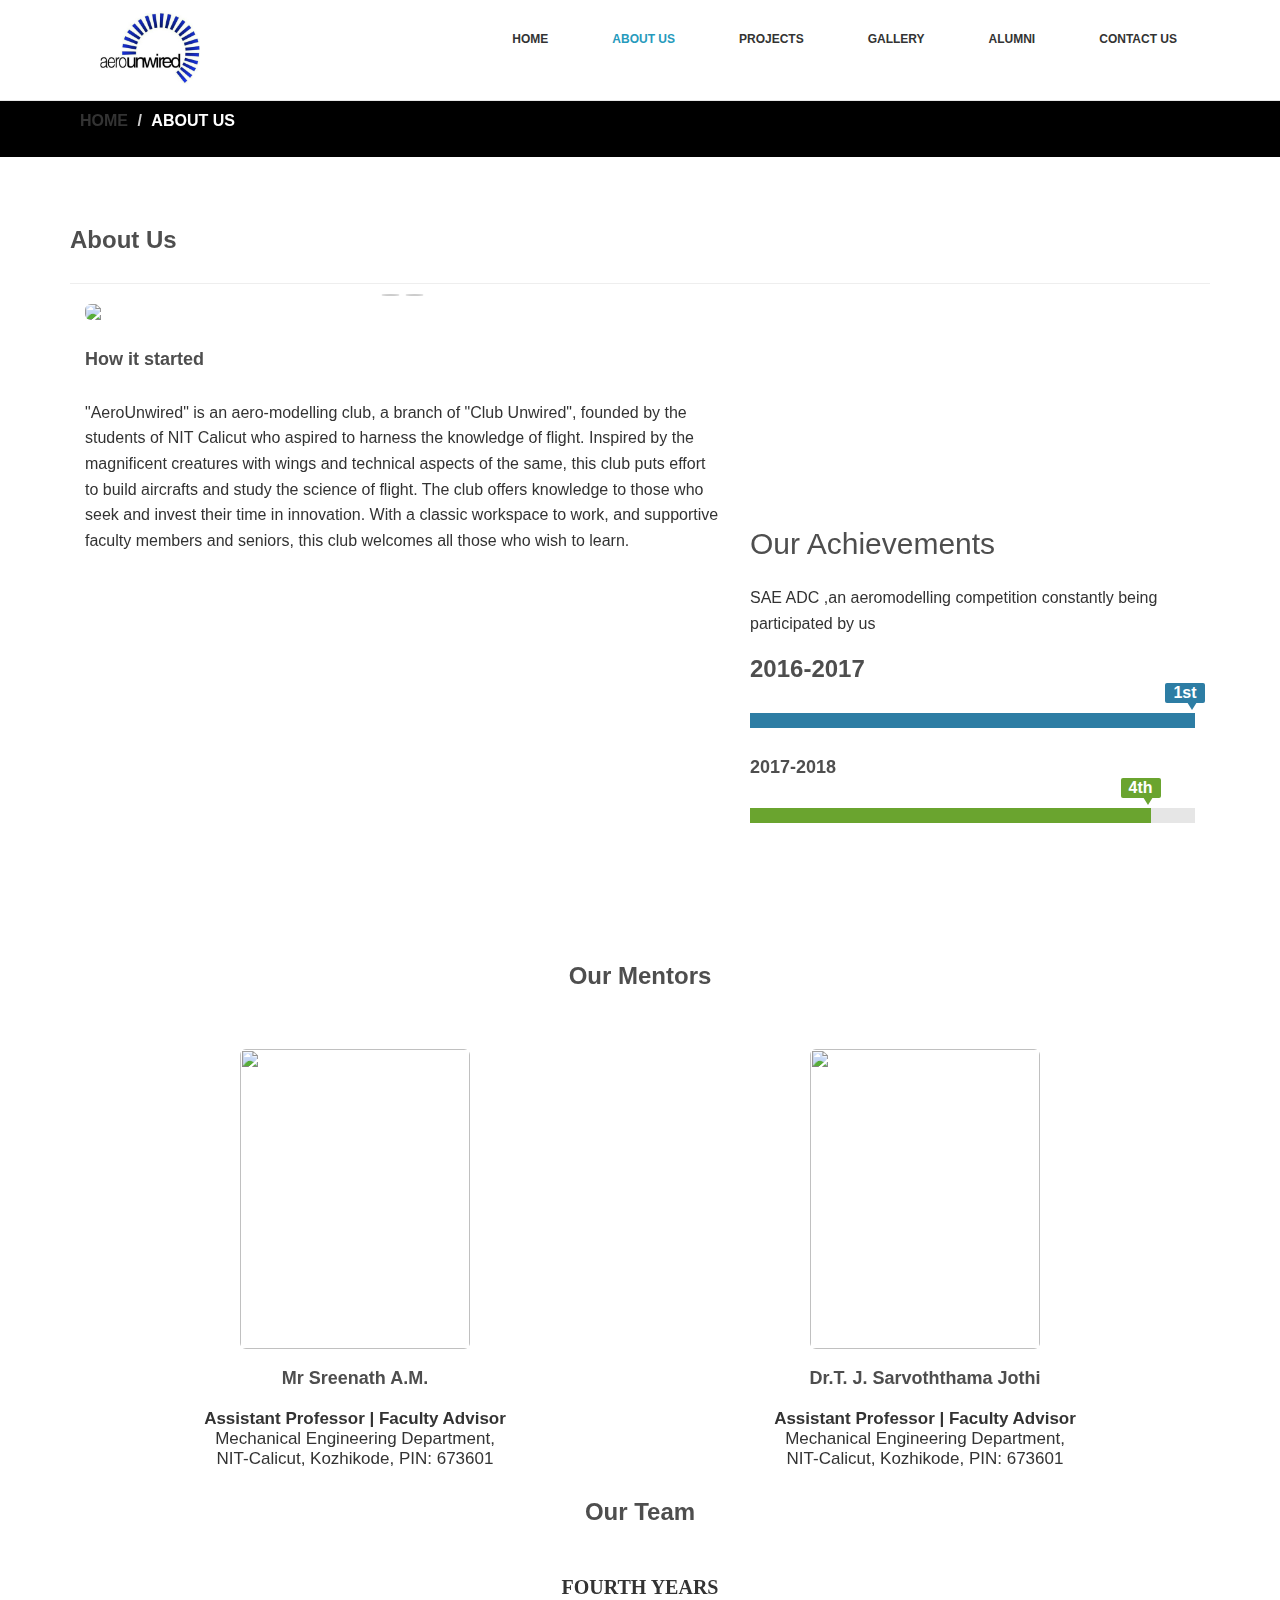
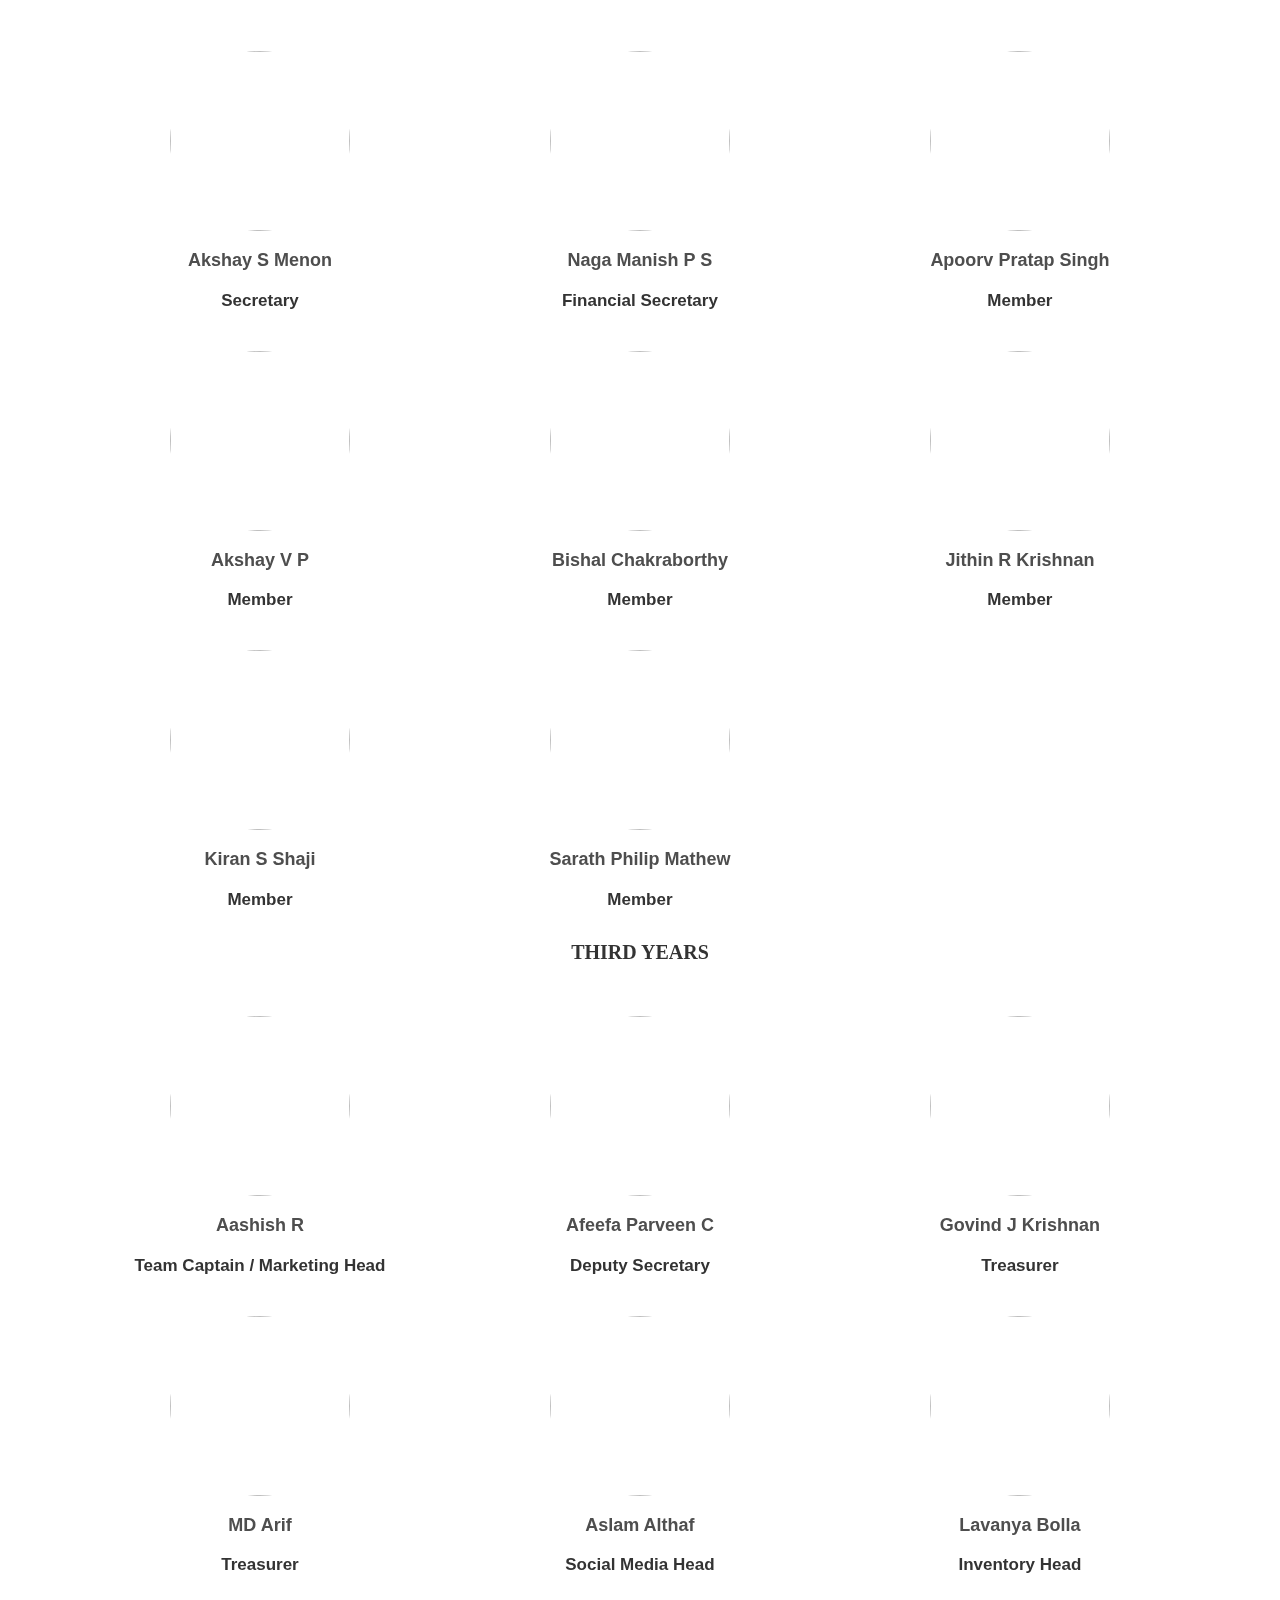
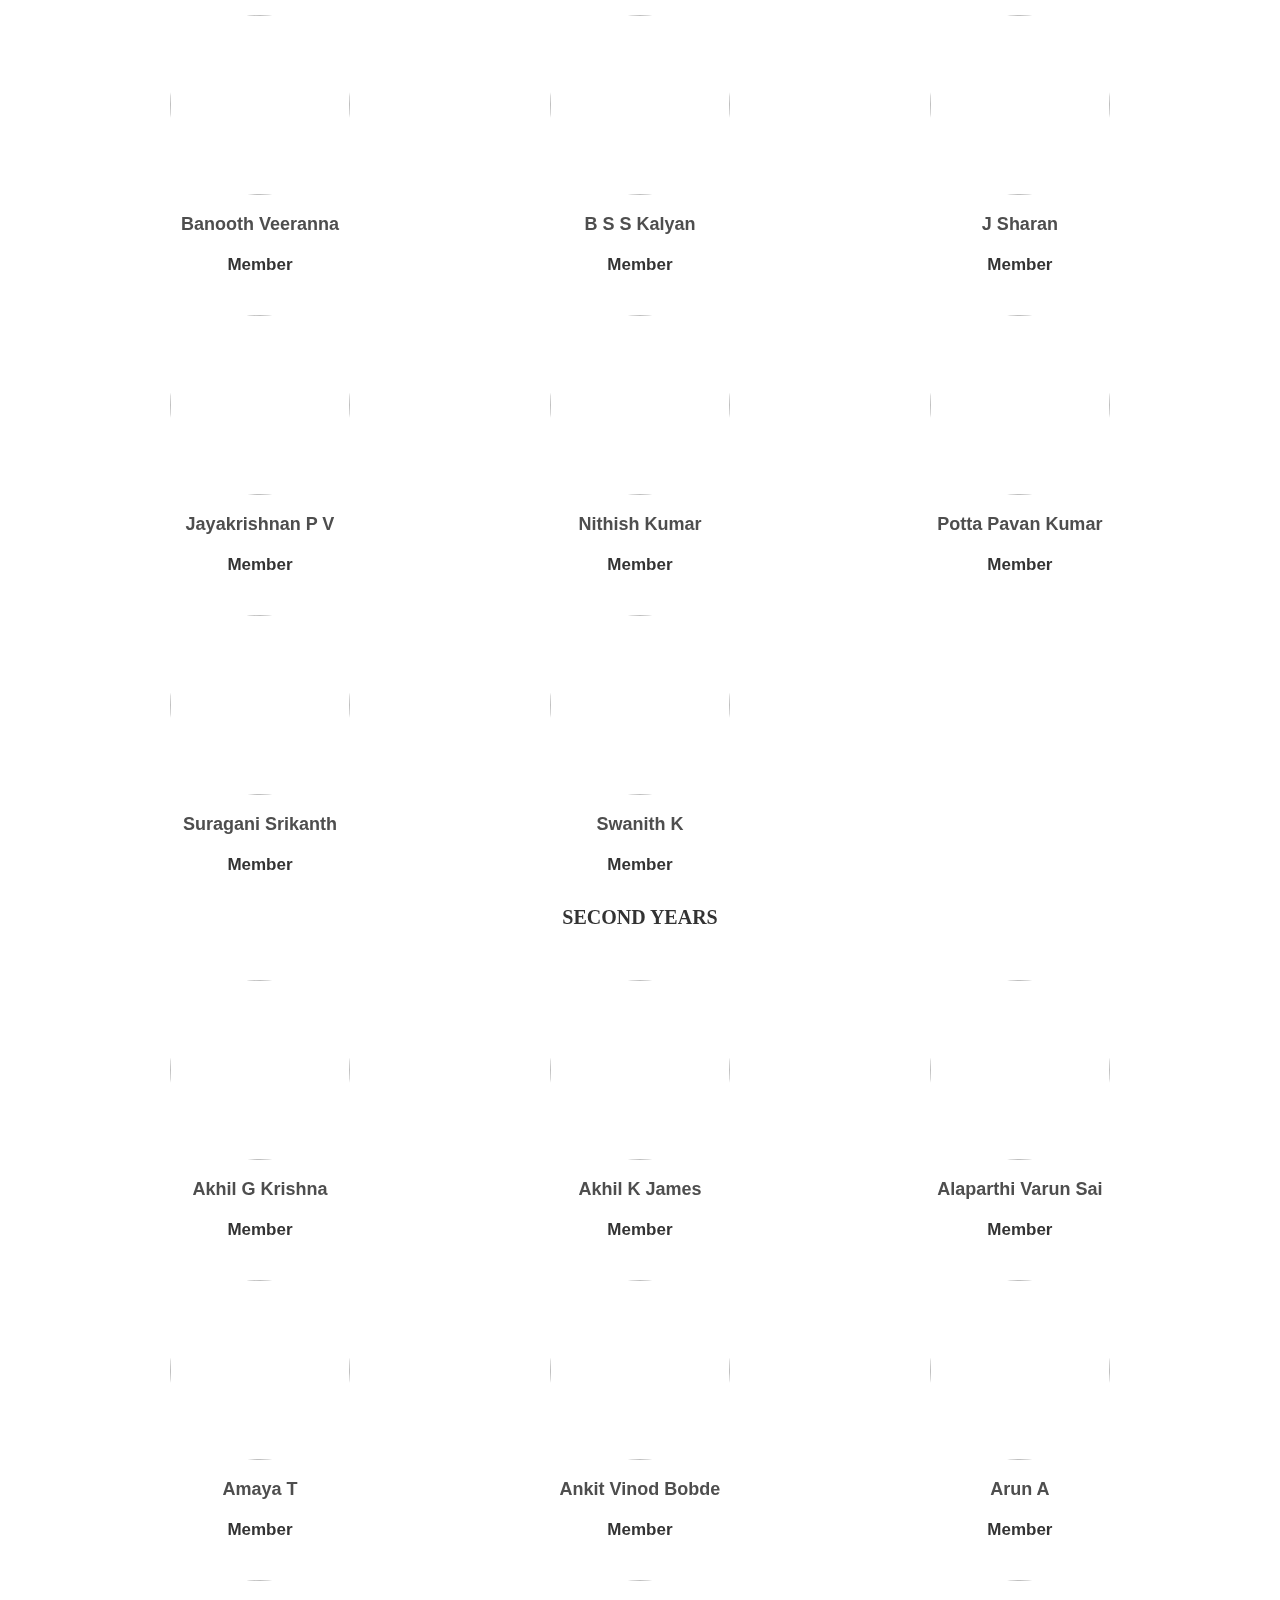
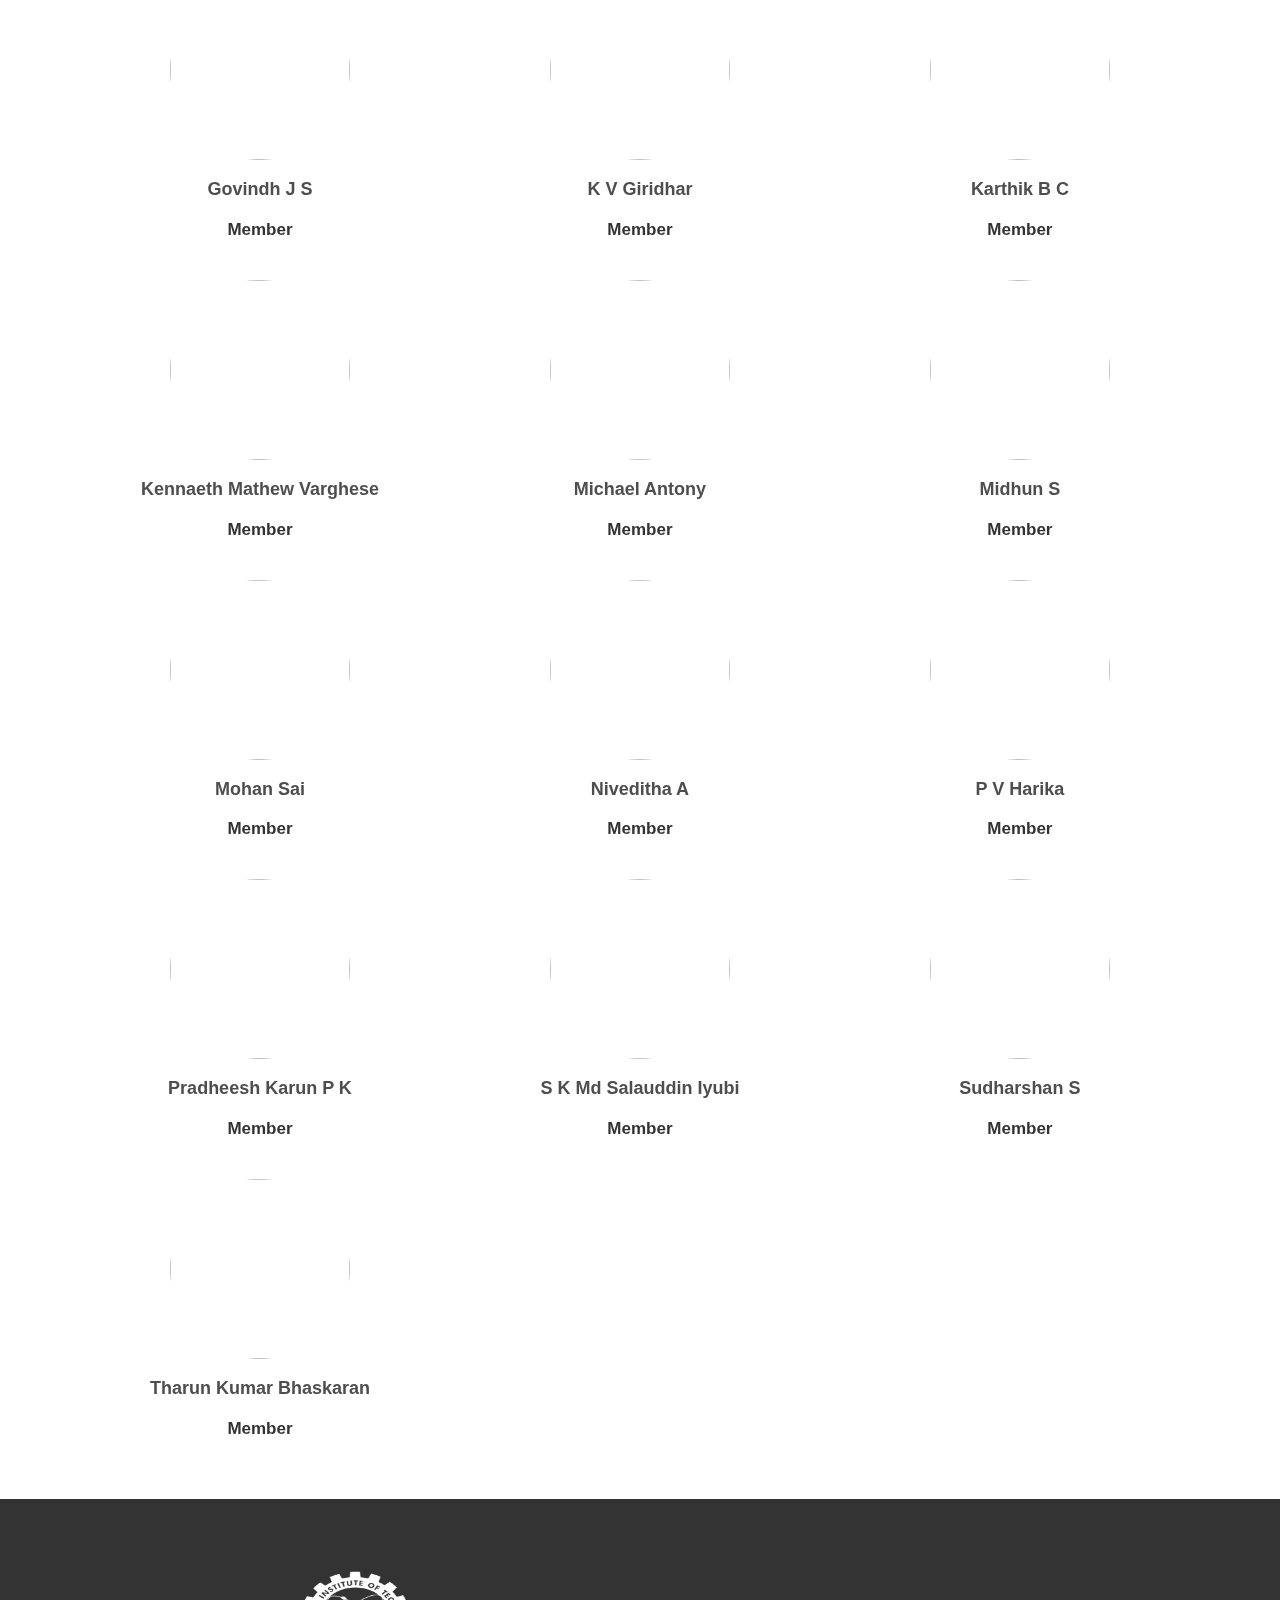
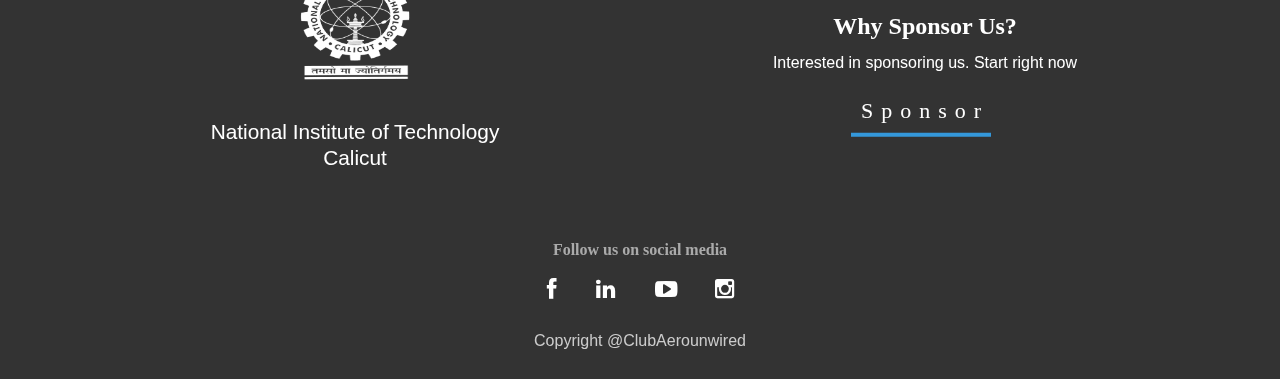
==== commit 383e684d: "sdasff" ====
--- a/about.html
+++ b/about.html
@@ -246,7 +246,8 @@
 					<p class="fac-p"><b>Member</b></p>
 				</div>
 
-
+				<div class="rectangle">
+				</div>
 				<div class="yr">THIRD YEARS</div>
 				<div class="student wow fadeInDown ">
 					<img class="img-stu" src="https://res.cloudinary.com/di67pwwso/image/upload/v1583506660/Aerounwired/about/members/Aashish_Ramesh_oipyvo.jpg" alt="">
@@ -337,7 +338,9 @@
 
 					<h4>Swanith K </h4>
 					<p class="fac-p"><b>Member</b></p>
-				</div>\
+				</div>
+				<div class="rectangle">
+				</div>
 				<div class="yr">SECOND YEARS</div>
 				<div class="student wow fadeInDown ">
 					<img class="img-stu" src="https://res.cloudinary.com/di67pwwso/image/upload/v1583506657/Aerounwired/about/members/akhil_g.krishna_rb1pbu.jpg" alt="">
--- a/css/style.css
+++ b/css/style.css
@@ -8,6 +8,9 @@
 @import url("font-awesome.css");
 /* ==== overwrite bootstrap standard ==== */
 @import url("animate.css");
+.update_1{
+  text-align: center;
+}
 #displayy, #displayy1, #displayy2 {
   display: none;
   position: fixed;
--- a/css/profile.css
+++ b/css/profile.css
@@ -1,9 +1,9 @@
 .card {
-    box-shadow: 0 2px 2px 0 rgba(0, 0, 0, 0.2);
    
-   margin: 70px;
-   width: 400px;
-   height:530px;
+   
+   margin: 20px;
+   width: 200px;
+   height:auto;
   float: left;
     
     text-align: center;
